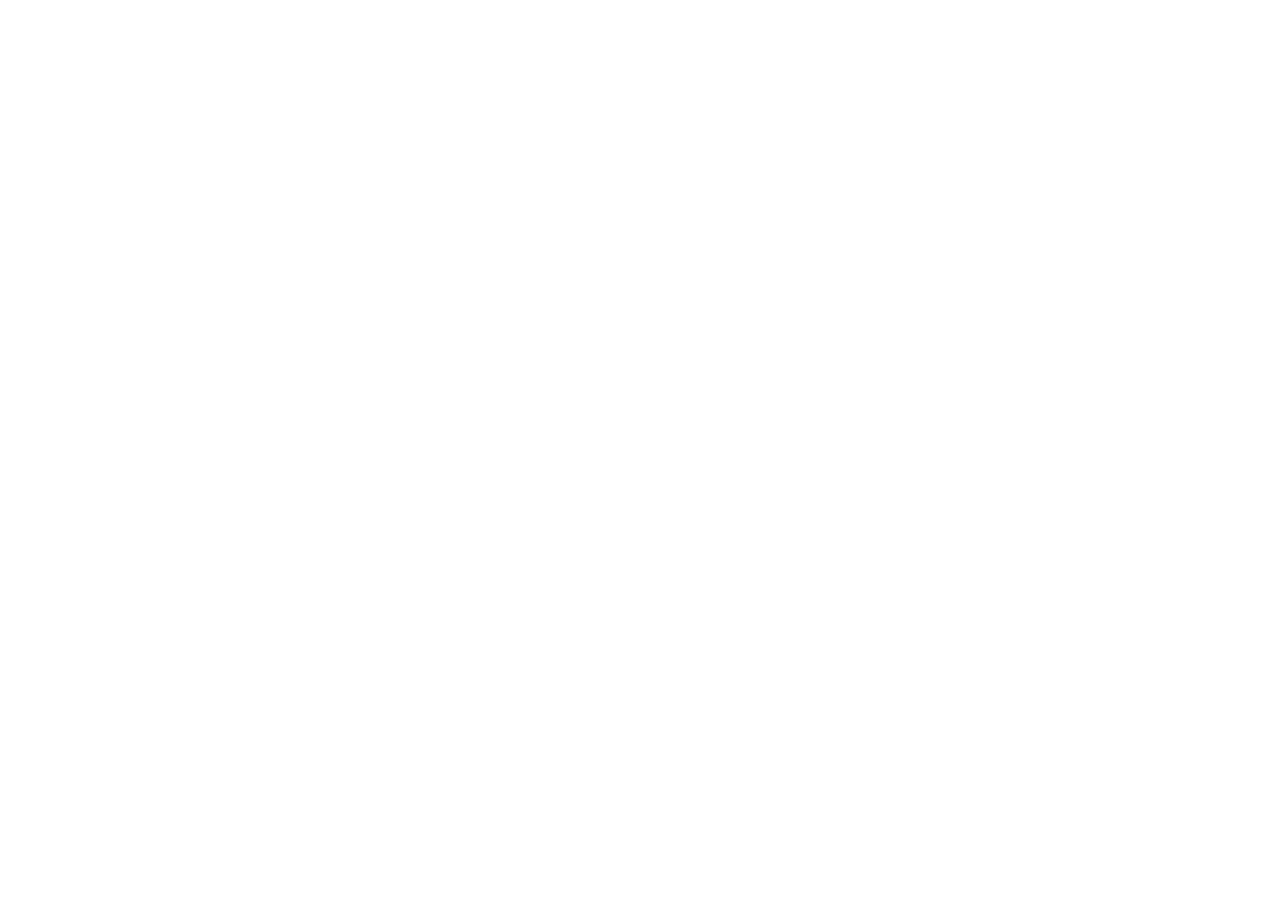
==== index.html @ c325ced4 "Start" ====
<!DOCTYPE html>
<html lang="en">

<head>
    <meta charset="UTF-8">
    <meta http-equiv="X-UA-Compatible" content="IE=edge">
    <meta name="viewport" content="width=device-width, initial-scale=1.0">
    <title>Document</title>
    <link rel="stylesheet" href="./dethi.css">
    <script defer src="./js/all.min.js"></script>
    <link href="https://organicfood.vn/image/catalog/organicfood.com_shortcut.gif" rel="icon" />
</head>

<body>
    <div class="container">

    </div>
</body>

</html>
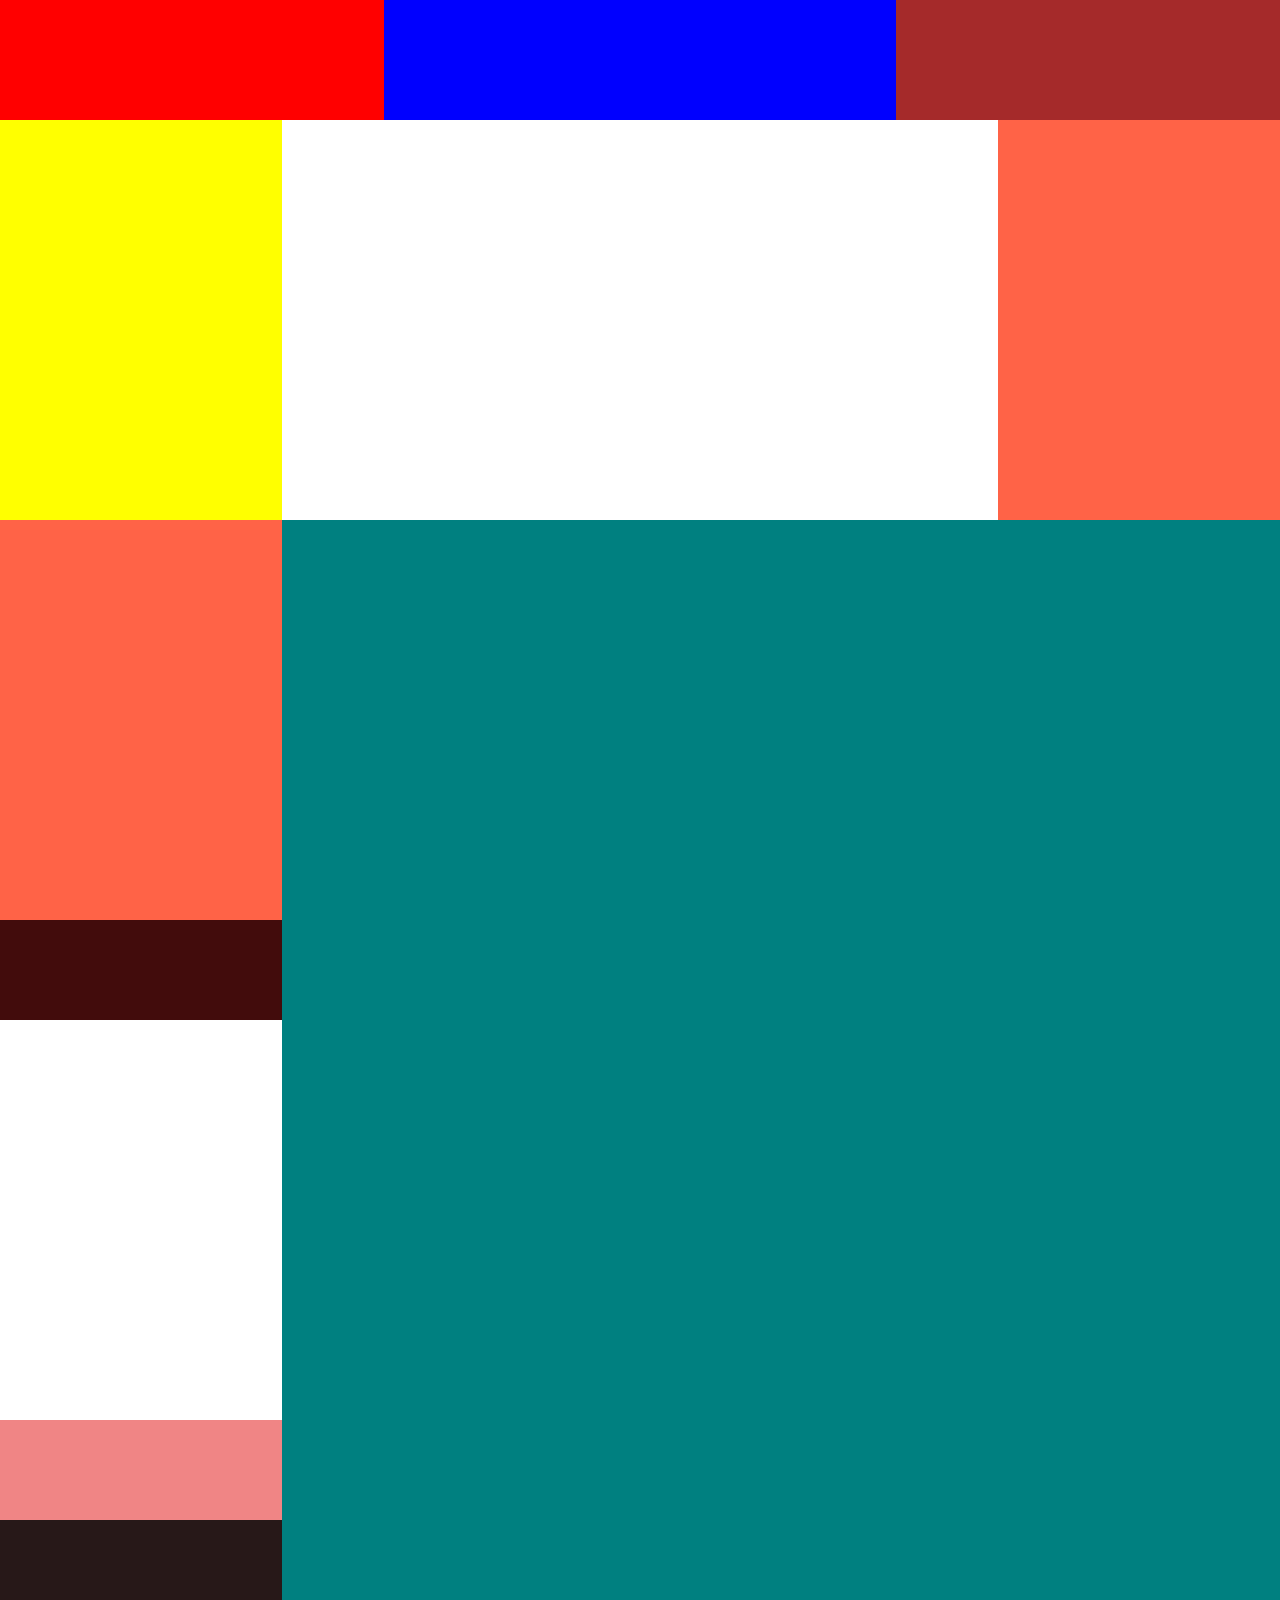
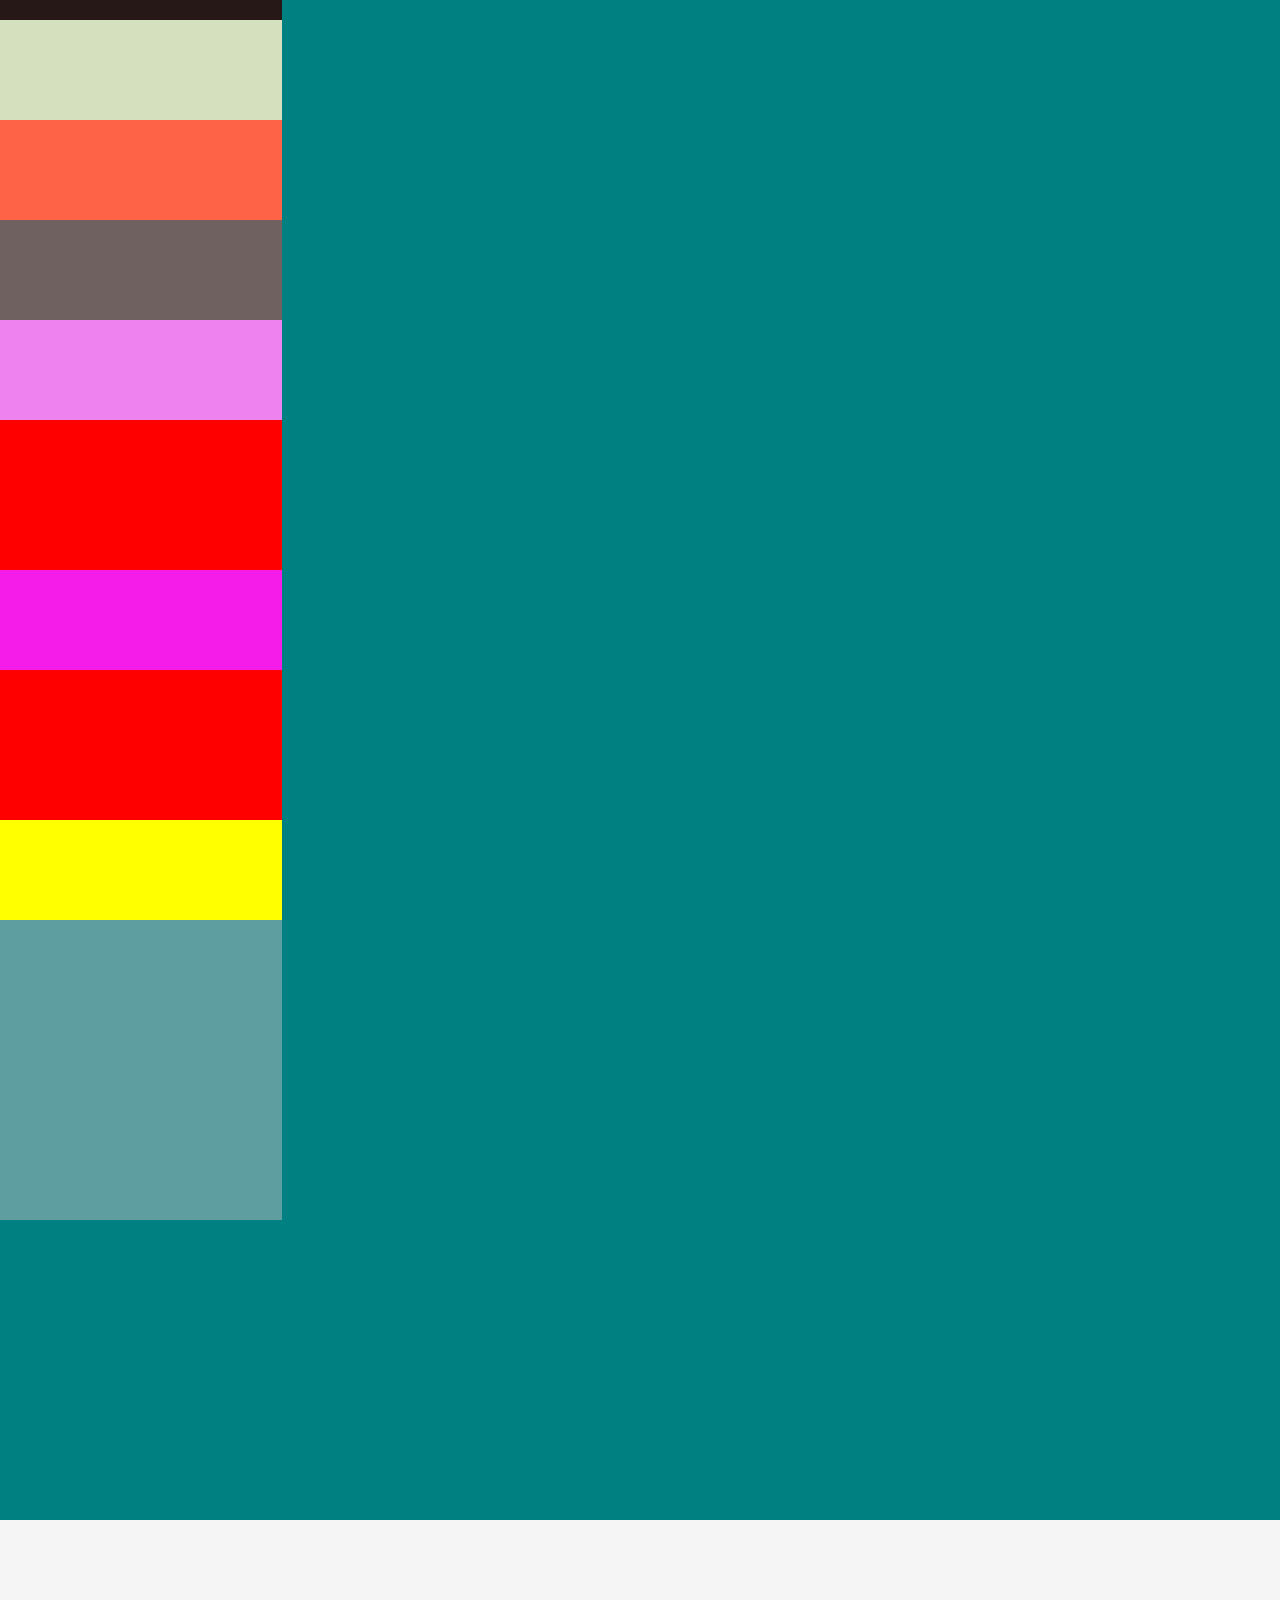
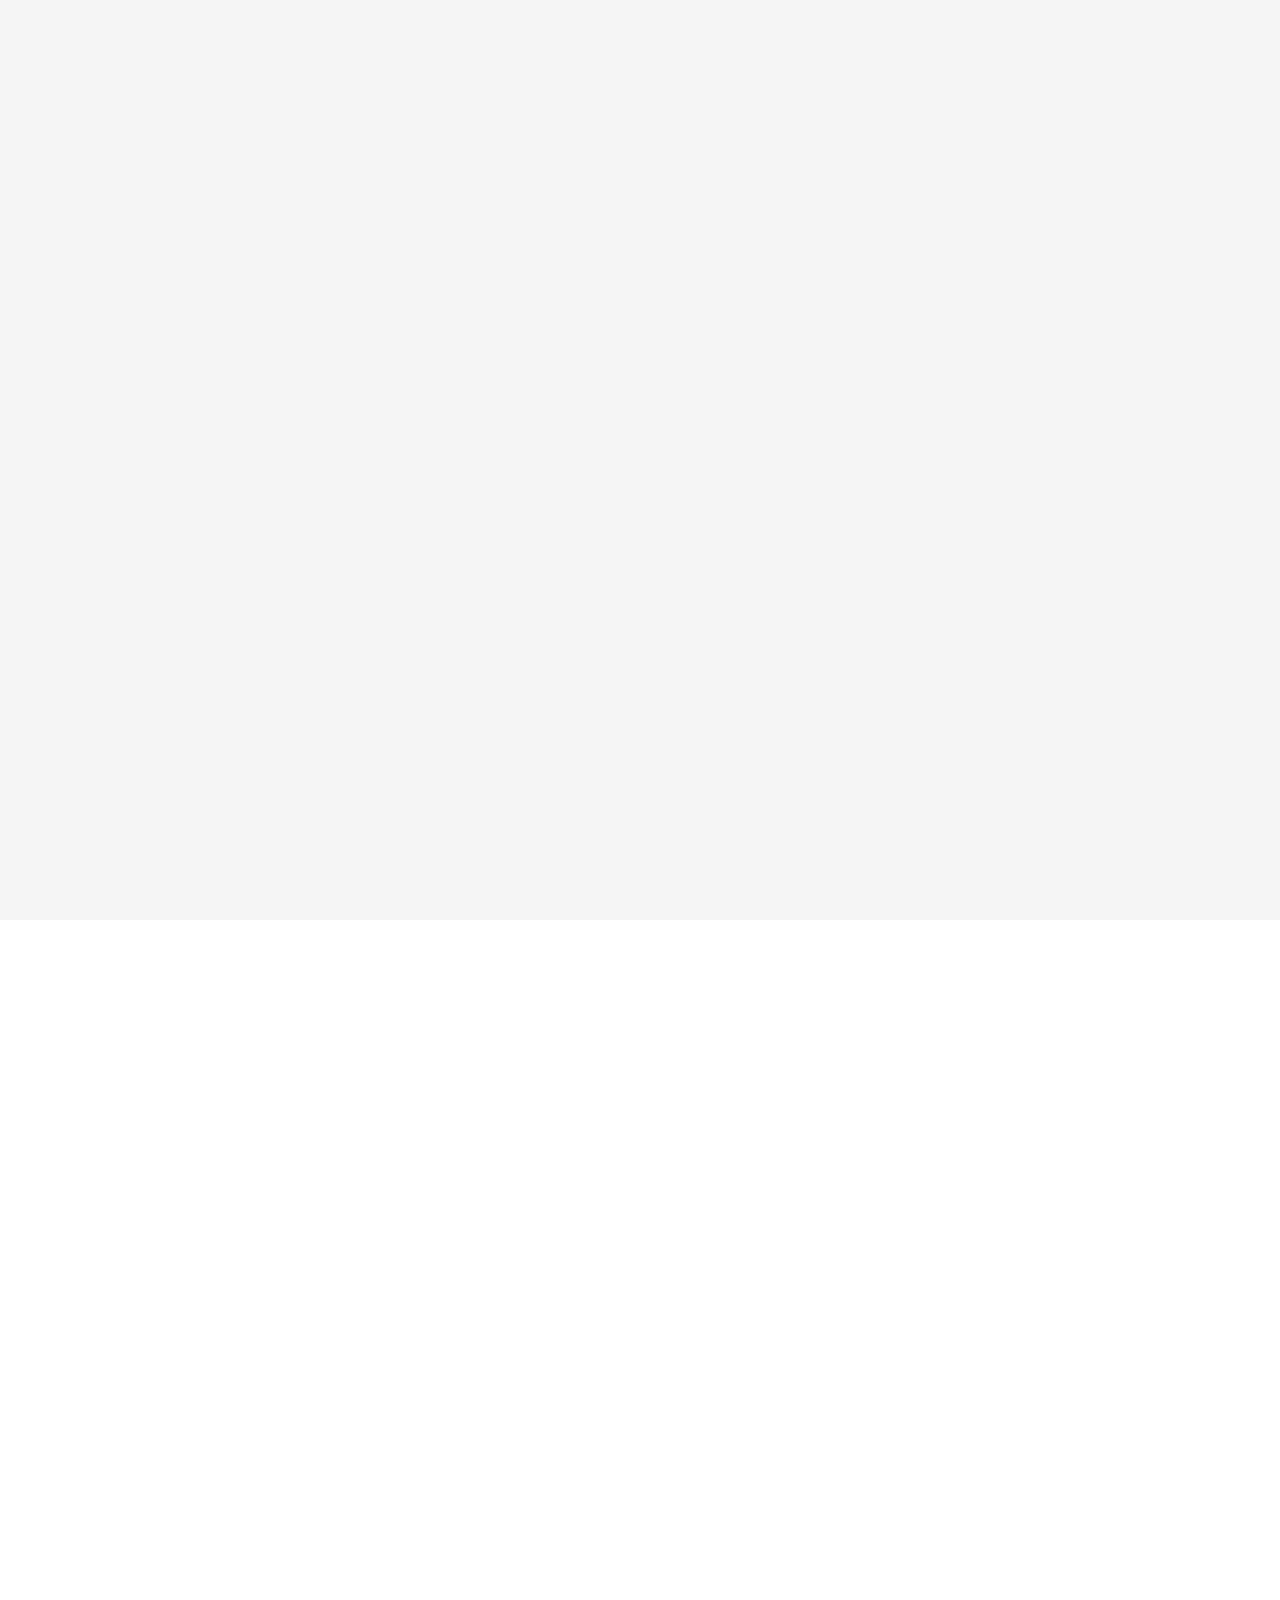
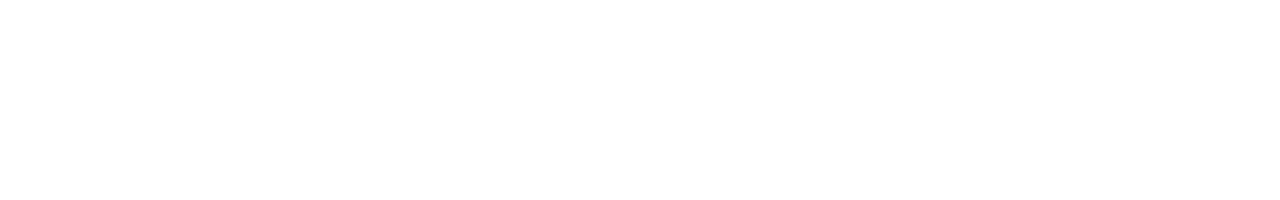
==== commit affd0164: "giai đoạn 1 end" ====
--- a/index.html
+++ b/index.html
@@ -5,15 +5,116 @@
     <meta charset="UTF-8">
     <meta http-equiv="X-UA-Compatible" content="IE=edge">
     <meta name="viewport" content="width=device-width, initial-scale=1.0">
-    <title>Document</title>
-    <link rel="stylesheet" href="./dethi.css">
+    <title>Organicfood.vn</title>
+    <link rel="stylesheet" href="./index.css">
     <script defer src="./js/all.min.js"></script>
     <link href="https://organicfood.vn/image/catalog/organicfood.com_shortcut.gif" rel="icon" />
 </head>
 
 <body>
     <div class="container">
+        <!-- Start header -->
 
+        <div class="header">
+            <div class="header-logo">
+                <div class="logo">
+
+                </div>
+                <div class="shipping">
+
+                </div>
+            </div>
+            <div class="search">
+
+            </div>
+            <div class="content">
+
+            </div>
+        </div>
+
+        <!-- End header -->
+
+        <!-- Start main -->
+        <div class="body-common">
+            <div class="category">
+                <div class="categories">
+
+                </div>
+                <div class="img-banner">
+
+                </div>
+                <div class="fast-items">
+
+                </div>
+            </div>
+            <div class="food">
+                <div class="recipe">
+                    <div class="recipe-img">
+
+                    </div>
+                    <div class="hot-product">
+                        <div class="title-hot">
+
+                        </div>
+                        <div class="hot-img">
+
+                        </div>
+                        <div class="hot-img">
+                            
+                        </div>
+                        <div class="hot-img">
+                            
+                        </div>
+                        <div class="hot-img">
+                            
+                        </div>
+                    </div>
+                    <div class="hotline-security">
+                        <div class="phone-hotline">
+
+                        </div>
+                        <div class="shipping-map">
+
+                        </div>
+                        <div class="info-security">
+
+                        </div>
+                        <div class="vip-member">
+
+                        </div>
+                        <div class="change-return">
+
+                        </div>
+                    </div>
+                    <div class="new-posts">
+                        <div class="title-news">
+
+                        </div>
+                        <div class="img-post">
+                            
+                        </div>
+                        <div class="feeling">
+
+                        </div>
+                        <div class="img-post-1">
+
+                        </div>
+                        <div class="feeling-1">
+
+                        </div>
+                    </div>
+                    <div class="reviews">
+                        <div class="customer-reviews">
+
+                        </div>
+                        <div class="customer">
+                            
+                        </div>
+                    </div>
+                </div>
+            </div>
+        </div>
+        <!-- End main -->
     </div>
 </body>
 
--- a/index.css
+++ b/index.css
@@ -0,0 +1,183 @@
+* {
+    box-sizing: border-box;
+}
+  
+body, p, h1, h2, h3 ,h4, h5, h6 {
+    margin: 0;
+    padding: 0;
+}
+
+.container {
+    width: 100%;
+    height: 5000px;
+}
+
+.header {
+    width: 100%;
+    height: 120px;
+    background: green;
+    display: flex;
+}
+
+.header-logo {
+    width: 30%;
+    height: 120px;
+    background: red;
+    display: flex;
+}
+
+.search {
+    width: 40%;
+    height: 120px;
+    background: blue;
+}   
+
+.content {
+    width: 30%;
+    height: 120px;
+    background: brown;
+}
+
+.body-common {
+    width: 100%;
+    height: 4000px;
+    background: whitesmoke;
+}
+
+.category {
+    width: 100%;
+    height: 400px;
+    background: wheat;
+    display: flex;
+}
+
+.categories {
+    width: 22%;
+    height: 400px;
+    background: yellow;
+}
+
+.img-banner {
+    width: 56%;
+    height: 400px;
+    background: white;
+}
+
+.fast-items {
+    width: 22%;
+    height: 400px;
+    background: tomato;
+}
+
+.food {
+    width: 100%;
+    height: 2600px;
+    background: teal;
+}
+
+.recipe {
+    width: 22%;
+    height: 2000px;
+    background: violet;
+}
+
+.recipe-img {
+    width: 100%;
+    height: 400px;
+    background: tomato;
+}
+
+.hot-product {
+    width: 100%;
+    height: 500px;
+    background: yellowgreen;
+}
+
+.title-hot {
+    width: 100%;
+    height: 100px;
+    background: rgb(66, 12, 12);
+}
+
+.hot-img {
+    width: 100%;
+    height: 100px;
+    background: white;
+}
+
+.hotline-security {
+    width: 100%;
+    height: 500px;
+    background: rgb(213, 224, 190);
+}
+
+.phone-hotline {
+    width: 100%;
+    height: 100px;
+    background: rgb(240, 133, 133);
+}
+
+.shipping-map {
+    width: 100%;
+    height: 100px;
+    background: rgb(39, 24, 24);
+}
+
+.info-security {
+    width: 100%;
+    height: 100px;
+    background: rgba(170, 147, 147, 0);
+}
+
+.vip-member {
+    width: 100%;
+    height: 100px;
+    background: tomato;
+}
+
+.change-return {
+    width: 100%;
+    height: 100px;
+    background: rgb(110, 97, 95)
+}
+
+.new-posts {
+    width: 100%;
+    height: 600px;
+    background: yellow
+}
+
+.title-news {
+    width: 100%;
+    height: 100px;
+    background: violet;
+}
+
+.img-post {
+    width: 100%;
+    height: 150px;
+    background: red;
+} 
+
+.feeling {
+    width: 100%;
+    height: 100px;
+    background: rgba(245, 16, 245, 0.952);
+} 
+
+.img-post-1 {
+    width: 100%;
+    height: 150px;
+    background: red;
+} 
+
+.feeling-1 {
+    width: 100%;
+    height: 100px;
+} 
+
+.reviews {
+    width: 100%;
+    height: 300px;
+    background: cadetblue;
+}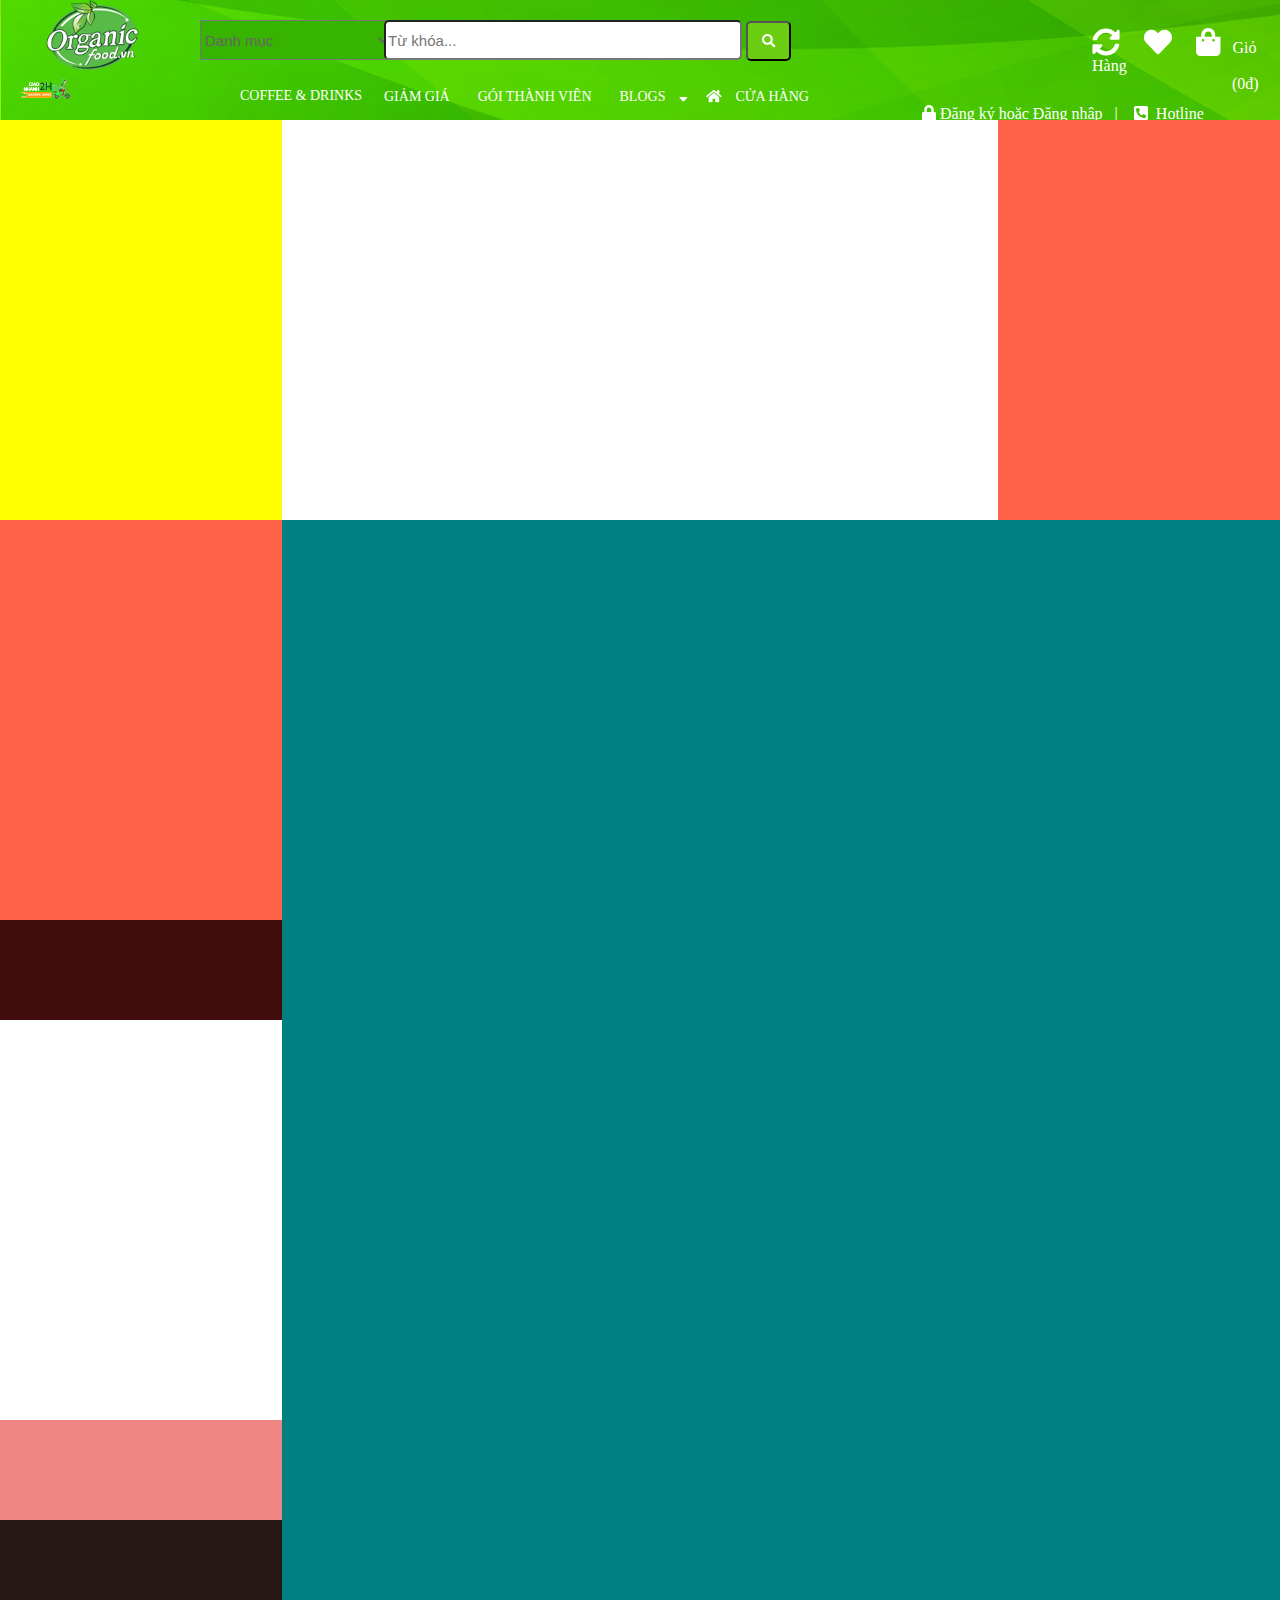
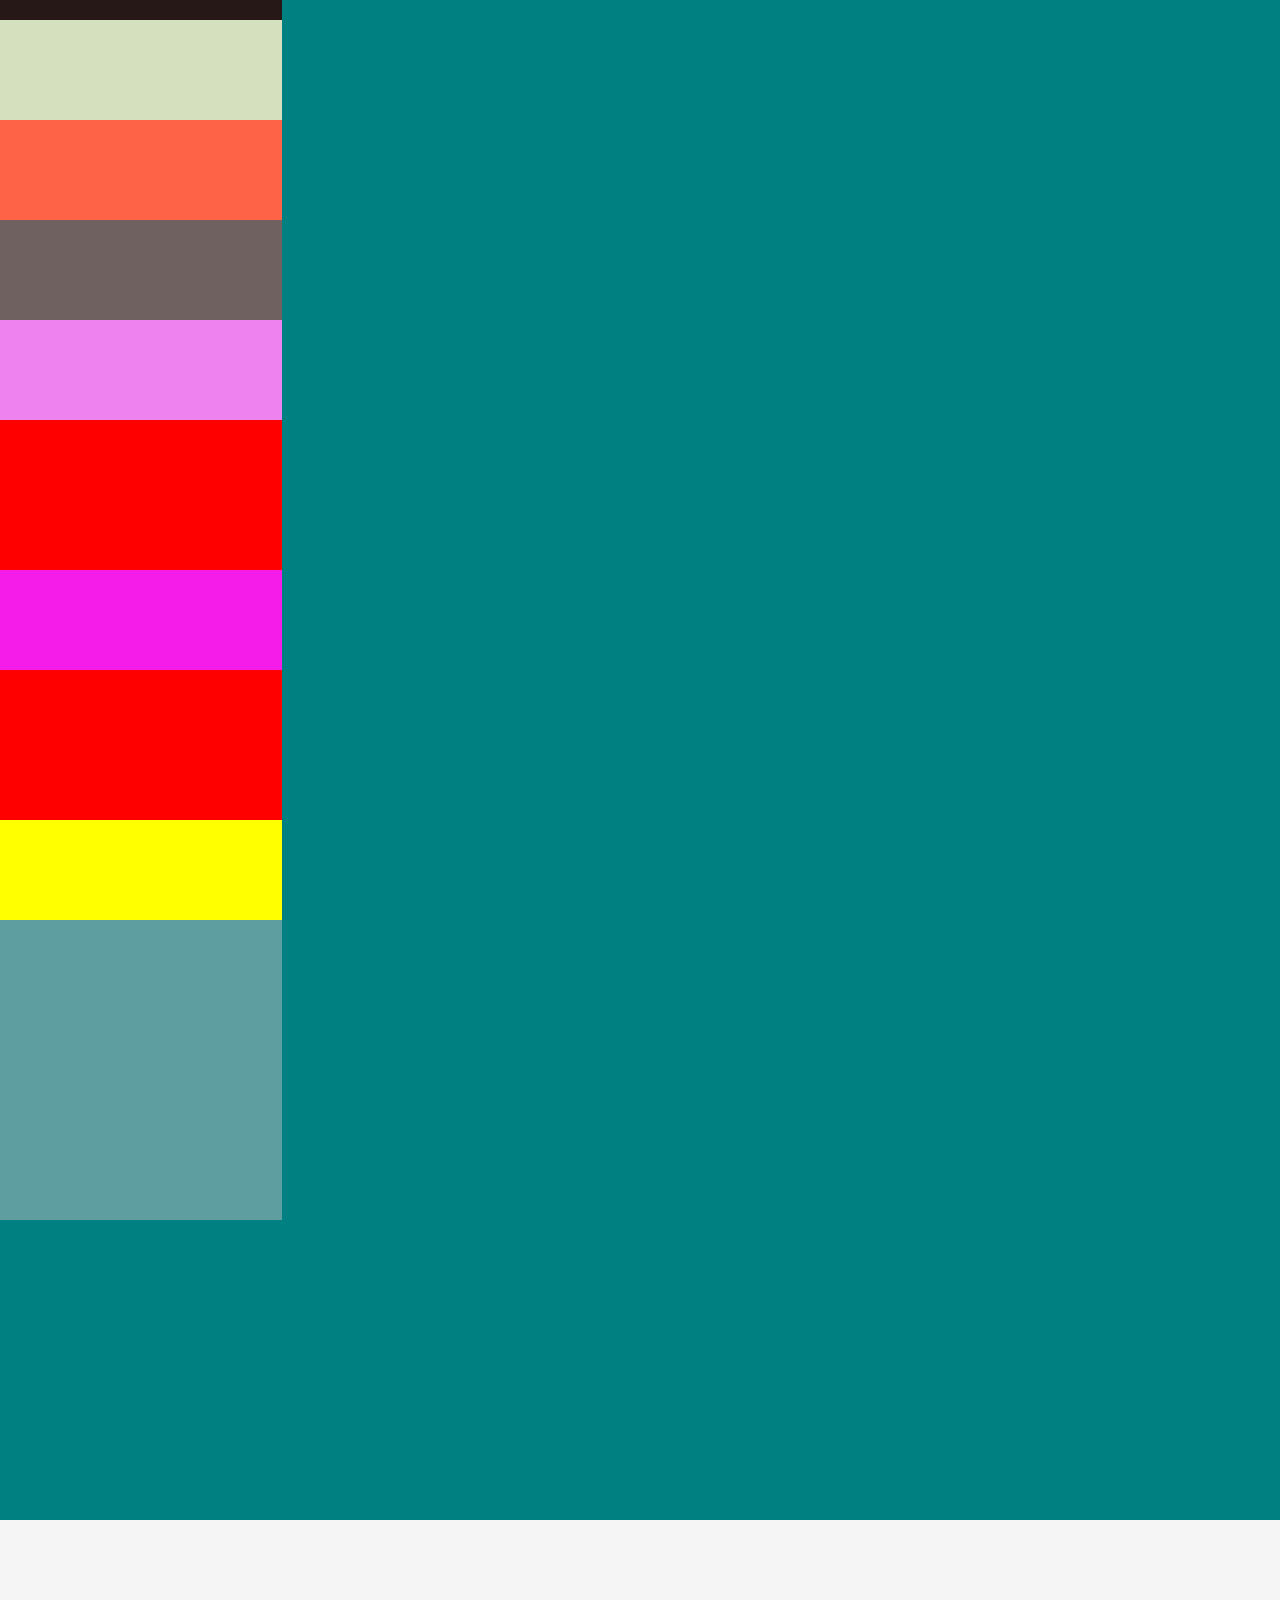
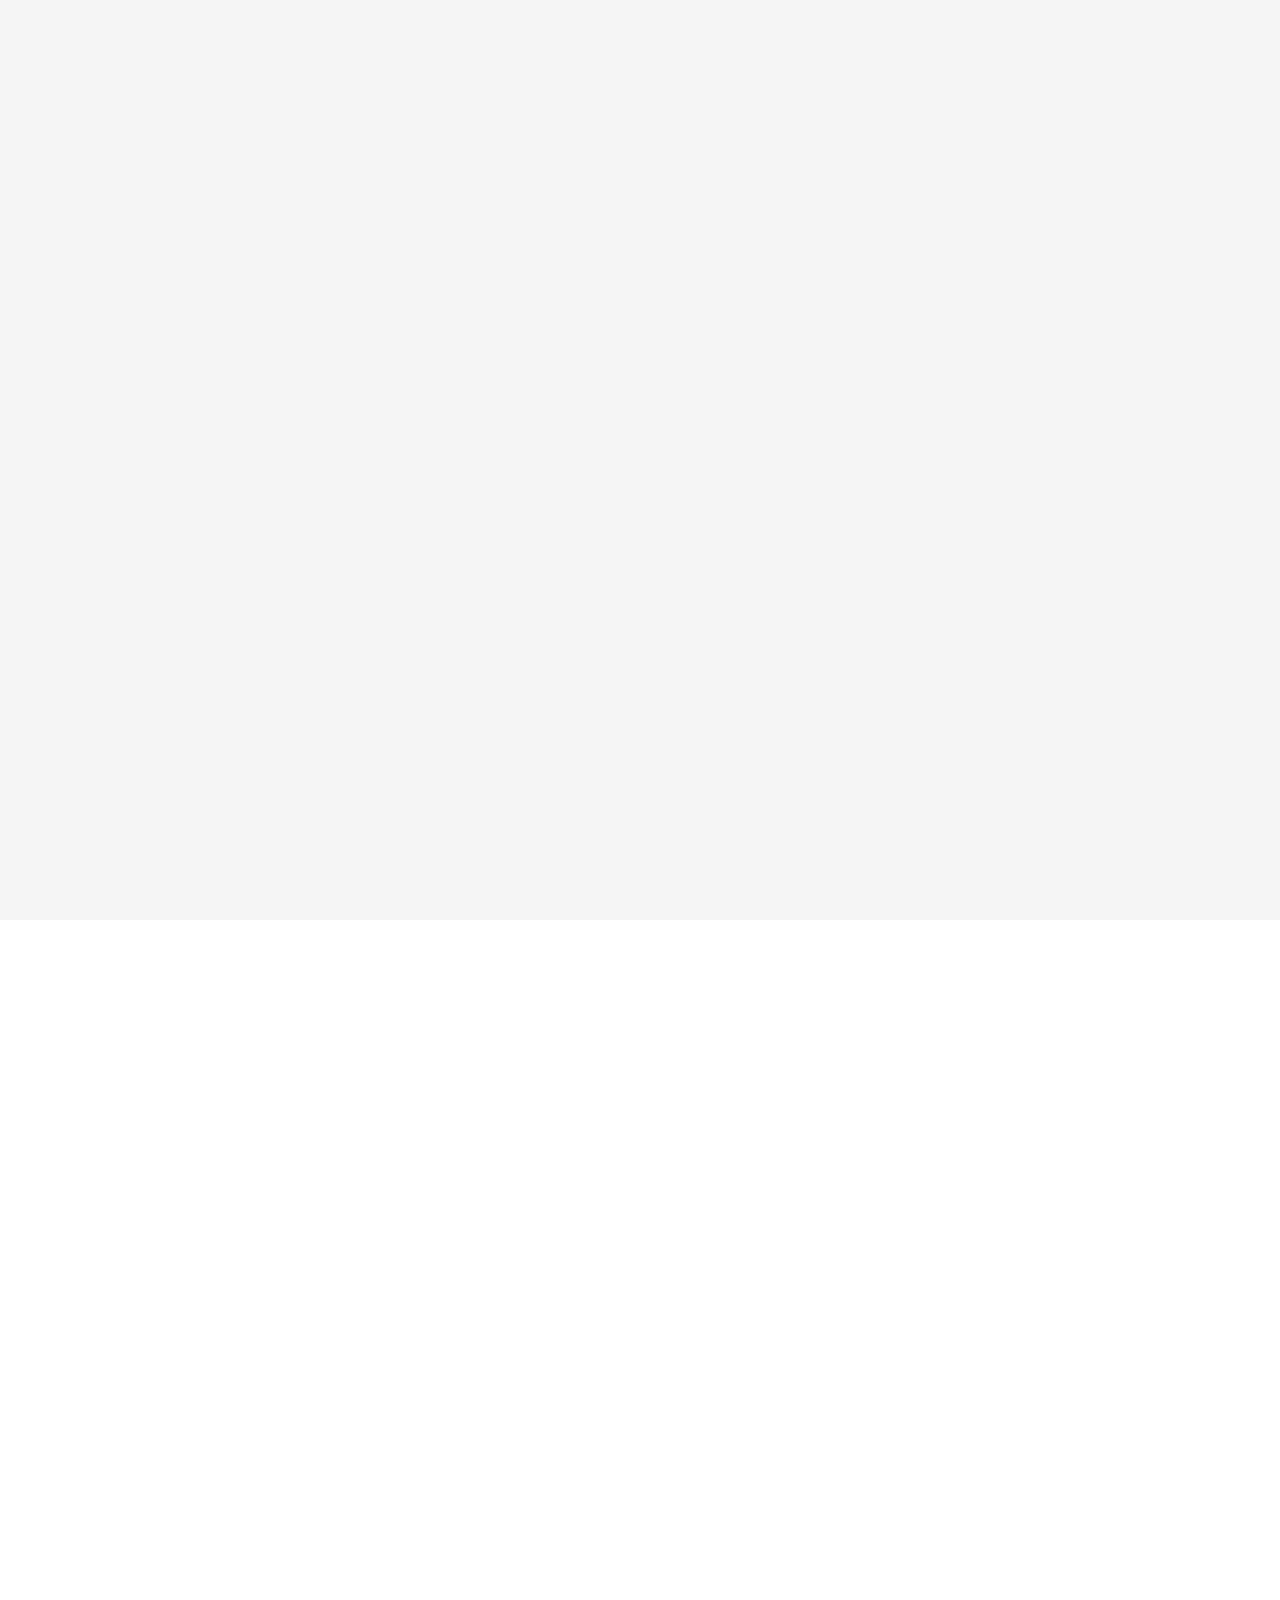
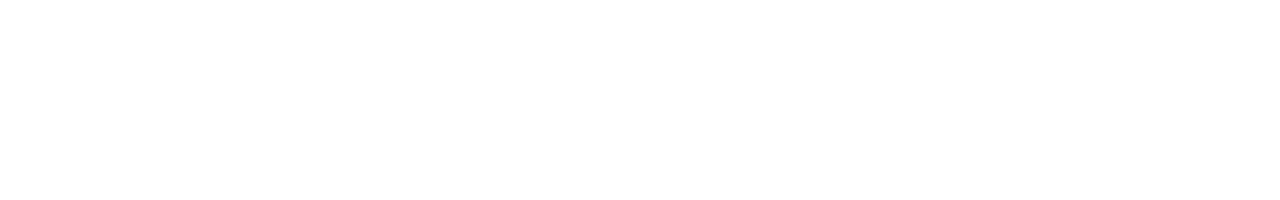
==== commit b00d0334: "giai doan 1" ====
--- a/index.html
+++ b/index.html
@@ -17,18 +17,73 @@
 
         <div class="header">
             <div class="header-logo">
-                <div class="logo">
+                <div class="header-1">
+                    <div class="logo">
+                        <img src="./img/logo-organic-food-vn.png" alt="photo" height="70px">
+                        <img class="shipping-1" src="./img/ship-website.png" alt="photo" height="50px" width="50px">
+                    </div>
+                    <div class="select-op">
+                        <i class="fas fa-bars burger"></i>
 
+                        Danh mục
+
+
+                        <i class="fas fa-sort-down down"></i>
+
+                    </div>
                 </div>
-                <div class="shipping">
-
+                <div class="category-second">
+                    <select>
+                        <option>Danh mục</option>
+                        <option>BBQ</option>
+                        <option>Cây cảnh</option>
+                        <option>Chăm sóc cơ thể</option>
+                        <option>&nbsp;&nbsp;&nbsp;&nbsp;Chăm sóc răng miệng</option>
+                        <option>&nbsp;&nbsp;&nbsp;&nbsp;Dầu gội, xả, dưỡng tóc</option>
+                        <option>&nbsp;&nbsp;&nbsp;&nbsp;Khử mùi cơ thể</option>
+                        <option>&nbsp;&nbsp;&nbsp;&nbsp;Ngăn ngừa côn trùng</option>
+                        <option>&nbsp;&nbsp;&nbsp;&nbsp;Sửa tắm, xà phòng</option>
+                        <option>Coffe & Drink</option>
+                        <option>Eco-living </option>
+                        <option>Farm Box </option>
+                        <option>Gói Thành Viên </option>
+                        <option>Khuyến Mãi </option>
+                        <option>Kids-box </option>
+                        <option>Phòng Tránh Covid-19 </option>
+                        <option>Quà Tết </option>
+                        <option>Sách về sức khoẻ </option>
+                    </select>
+                    <div class="drink">
+                        COFFEE & DRINKS
+                    </div>
                 </div>
             </div>
             <div class="search">
-
+                <input type="text" placeholder="Từ khóa..." class="search-key" />
+                <button><i class="fas fa-search"></i></button>
+                <div class="contact-me">
+                    <div class="sales-off">
+                        GIẢM GIÁ &nbsp;&nbsp;&nbsp;&nbsp;&nbsp;&nbsp;
+                        GÓI THÀNH VIÊN&nbsp;&nbsp;&nbsp;&nbsp;&nbsp;&nbsp;&nbsp;
+                        BLOGS&nbsp;&nbsp;&nbsp;
+                        <i class="fas fa-sort-down"></i>&nbsp;&nbsp;&nbsp;&nbsp;
+                        <i class="fas fa-home"></i>&nbsp;&nbsp;&nbsp;
+                        CỬA HÀNG
+                    </div>
+                </div>
             </div>
             <div class="content">
-
+                <div class="content-icon">
+                    <i class="fas fa-sync-alt icon-1"></i> &nbsp;&nbsp;&nbsp;&nbsp;
+                    <i class="fas fa-heart icon-1"></i>&nbsp;&nbsp;&nbsp;&nbsp;&nbsp;
+                    <i class="fas fa-shopping-bag icon-1"></i>&nbsp;&nbsp;
+                    Giỏ Hàng
+                </div>
+                <div class="price">(0đ)</div>
+                <div class="reg-log">
+                    <i class="fas fa-lock"></i>&nbsp;Đăng ký hoặc Đăng nhập&nbsp;&nbsp; | &nbsp;&nbsp;
+                    <i class="fas fa-phone-square-alt"></i>&nbsp;&nbsp;Hotline <b>(+84)02873071088</b>
+                </div>
             </div>
         </div>
 
@@ -60,13 +115,13 @@
 
                         </div>
                         <div class="hot-img">
-                            
+
                         </div>
                         <div class="hot-img">
-                            
+
                         </div>
                         <div class="hot-img">
-                            
+
                         </div>
                     </div>
                     <div class="hotline-security">
@@ -91,7 +146,7 @@
 
                         </div>
                         <div class="img-post">
-                            
+
                         </div>
                         <div class="feeling">
 
@@ -108,7 +163,7 @@
 
                         </div>
                         <div class="customer">
-                            
+
                         </div>
                     </div>
                 </div>
--- a/index.css
+++ b/index.css
@@ -15,27 +15,113 @@
 .header {
     width: 100%;
     height: 120px;
-    background: green;
+    background: url('./img/bg-header1.jpg');
     display: flex;
 }
 
 .header-logo {
     width: 30%;
     height: 120px;
-    background: red;
     display: flex;
 }
 
+.header-1 {
+    width: 50%;
+}
+
+.header-logo .logo {
+    padding-left: 20px;
+}
+
+.category-second {
+    padding-top: 20px;
+    padding-left: 40px;
+}
+
+.category-second select {
+    height: 40px;
+    line-height: 40px;
+    color: #666;
+    font-size: 15px;
+    background-color: #37b400;
+}
+
+.header-1 .logo .shipping-1 {
+    padding-bottom: 20px;
+} 
+
+.down {
+    margin-left: 73px;
+}
+
+.select-op {
+    padding-top: 15px;
+    padding-left: 50px;
+    color: white;
+}
+
+.drink {
+    padding-top: 28px;
+    padding-left: 40px;
+    color: white;
+    font-size: 14px;
+}
+
 .search {
-    width: 40%;
-    height: 120px;
-    background: blue;
+    width: 35%;
+    height: 120px;
+    padding-top: 20px;
 }   
 
+.search-key {
+    font-size: 15px;
+    width: 80%;
+    height: 40px;
+    border-radius: 5px;
+}
+
+.search button {
+    height: 40px;
+    width: 10%;
+    border-radius: 5px;
+    color: white;
+    background-color: #6bce12;
+}
+
+.contact-me {
+    color: white;
+    padding-top: 28px;
+    font-size: 14px;
+}
+
 .content {
-    width: 30%;
-    height: 120px;
-    background: brown;
+    width: 35%;
+    height: 120px;
+}
+
+.content-icon {
+    color: white;
+    padding-left: 260px;
+    padding-top: 28px;
+}
+
+.content-icon .icon-1 {
+    font-size: 28px;
+}
+
+.price {
+    padding-left: 400px;
+    color: white;
+}
+
+.reg-log {
+    color: #fff;
+    padding-top: 12px;
+    padding-left: 90px;
+}
+
+.reg-log b {
+    font-size: 18px;
 }
 
 .body-common {
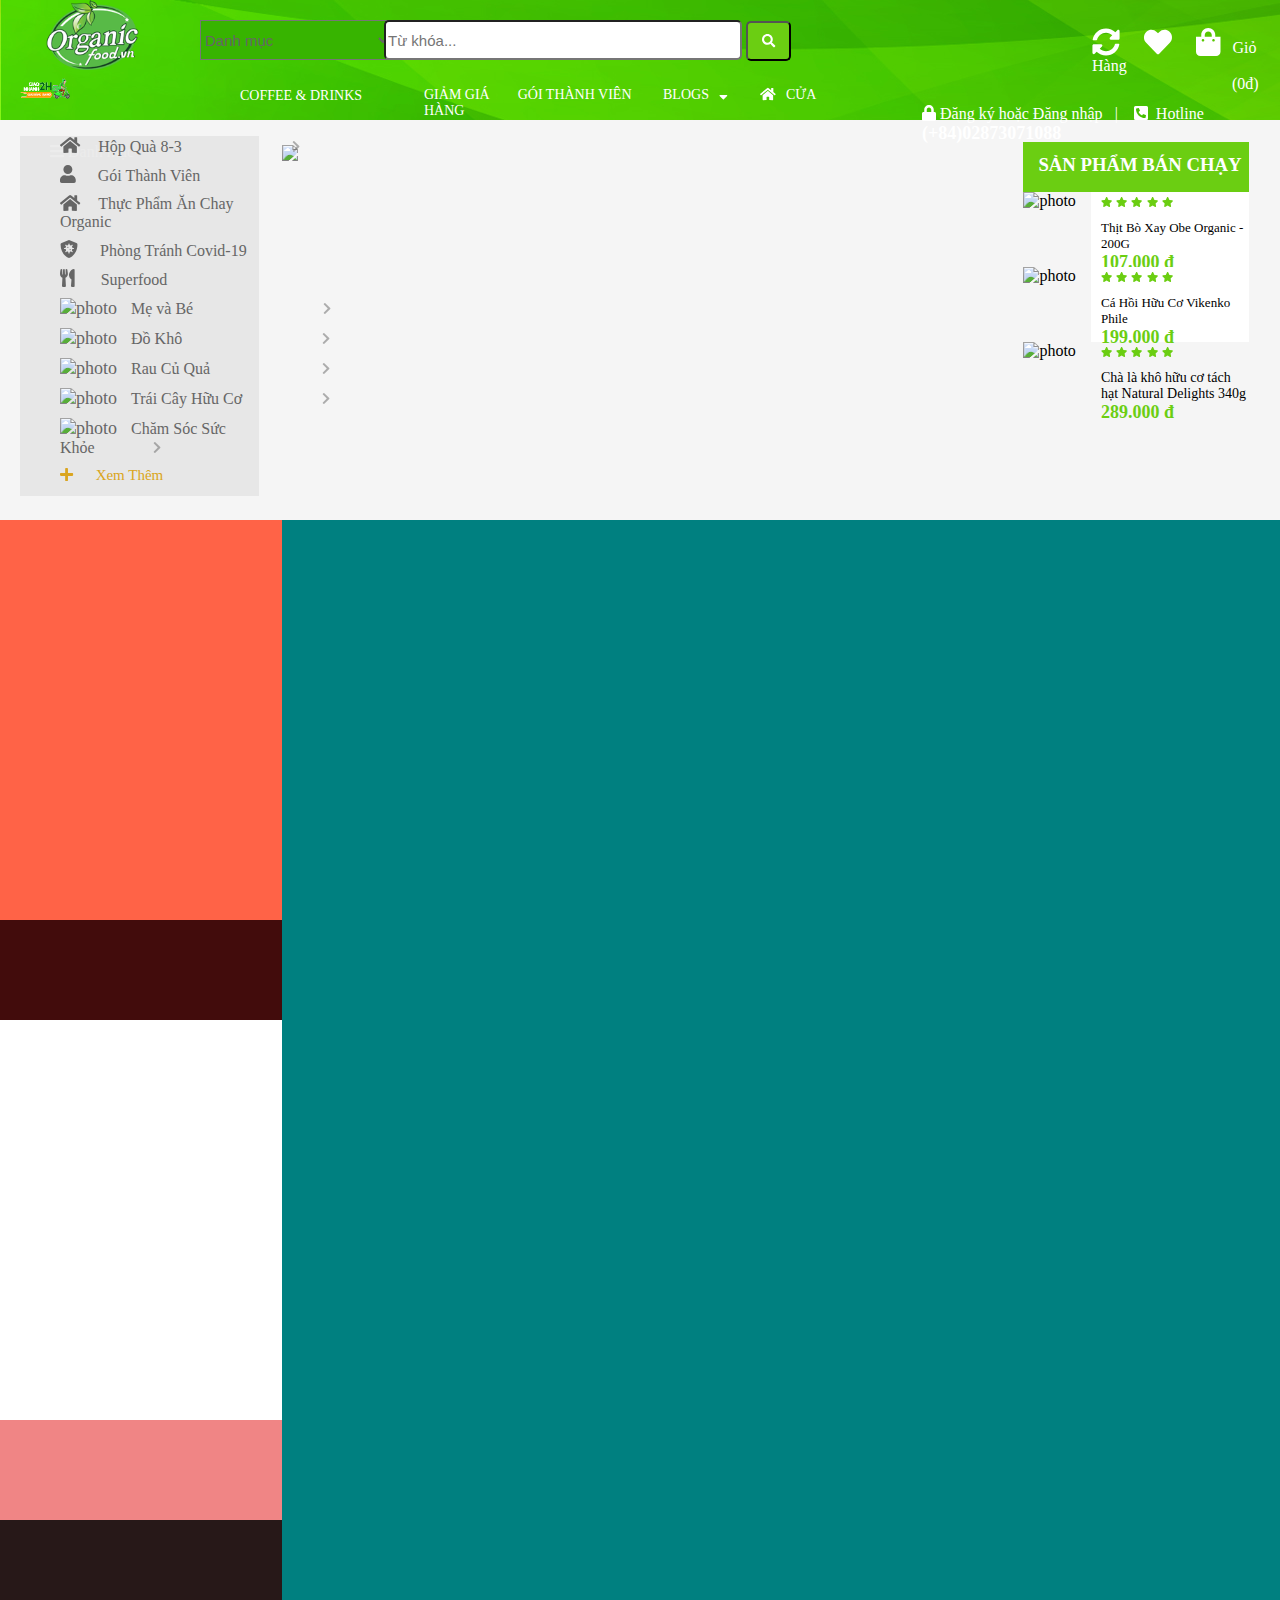
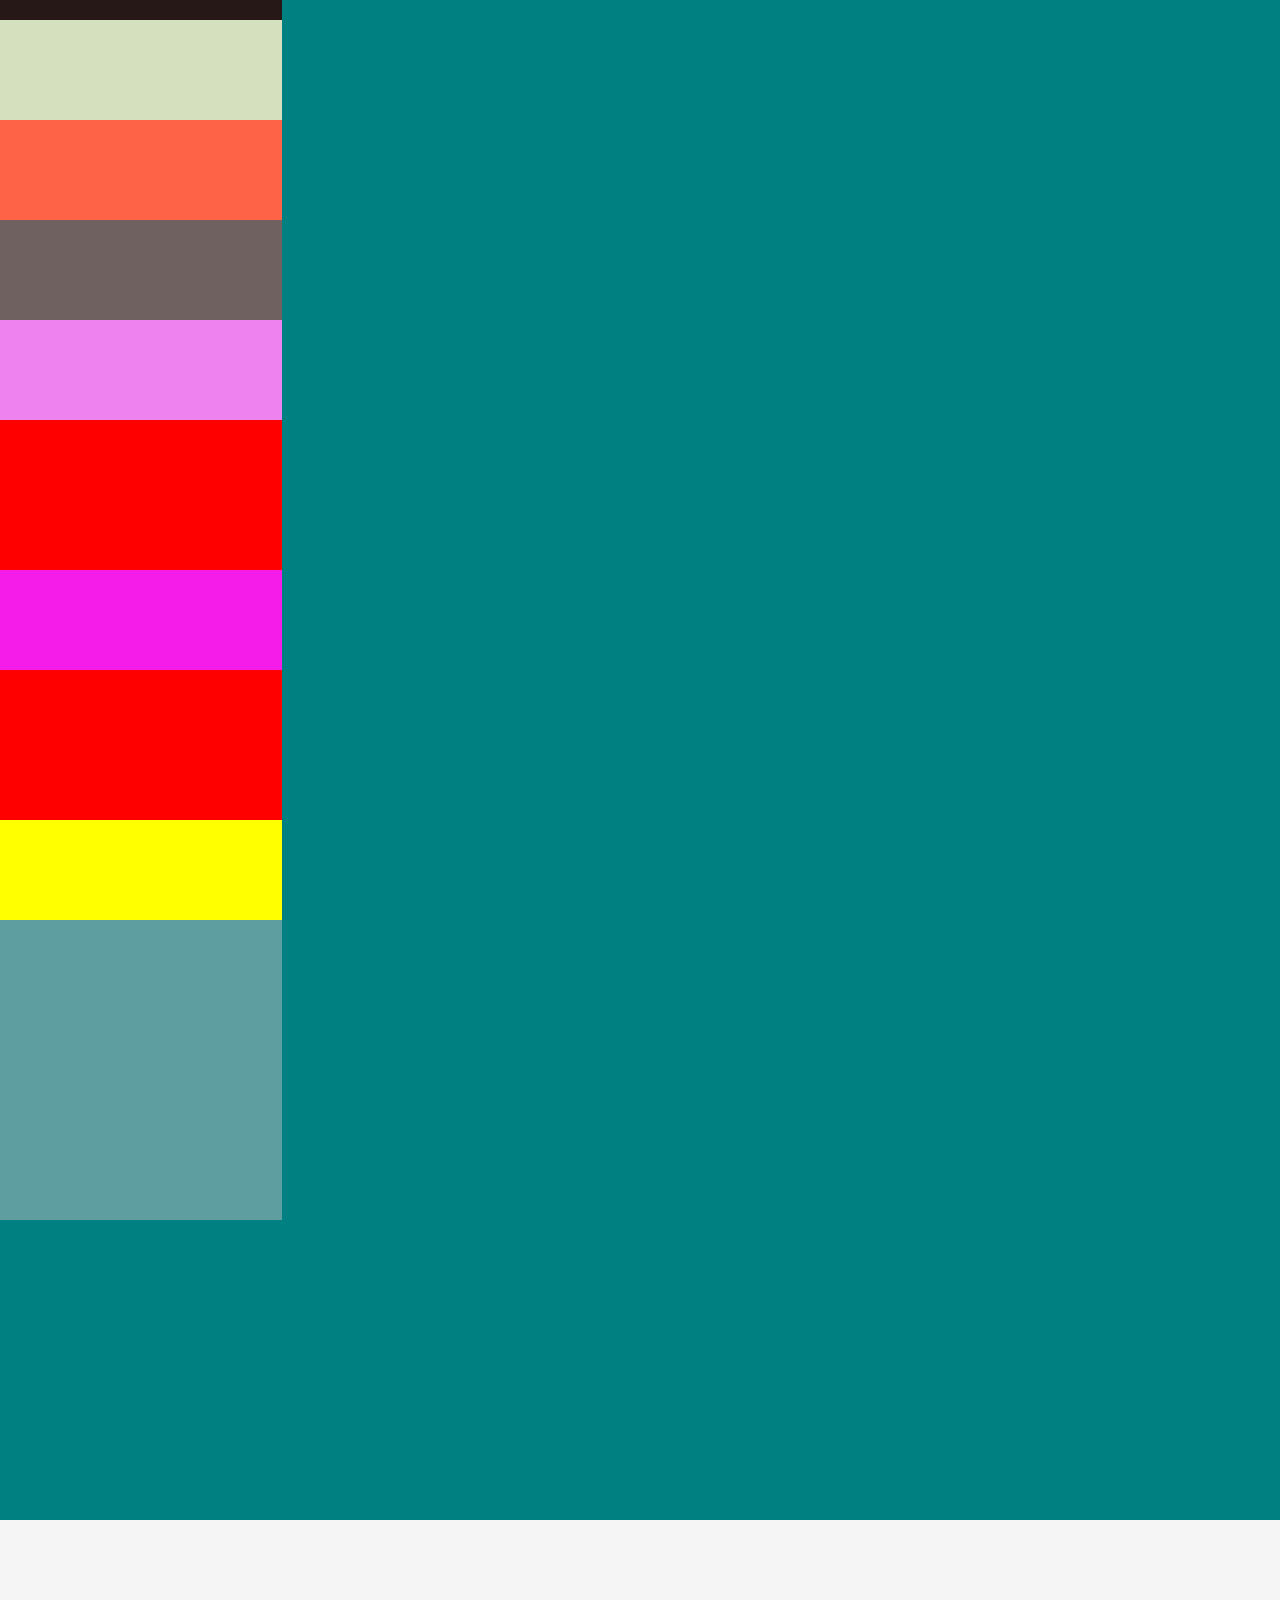
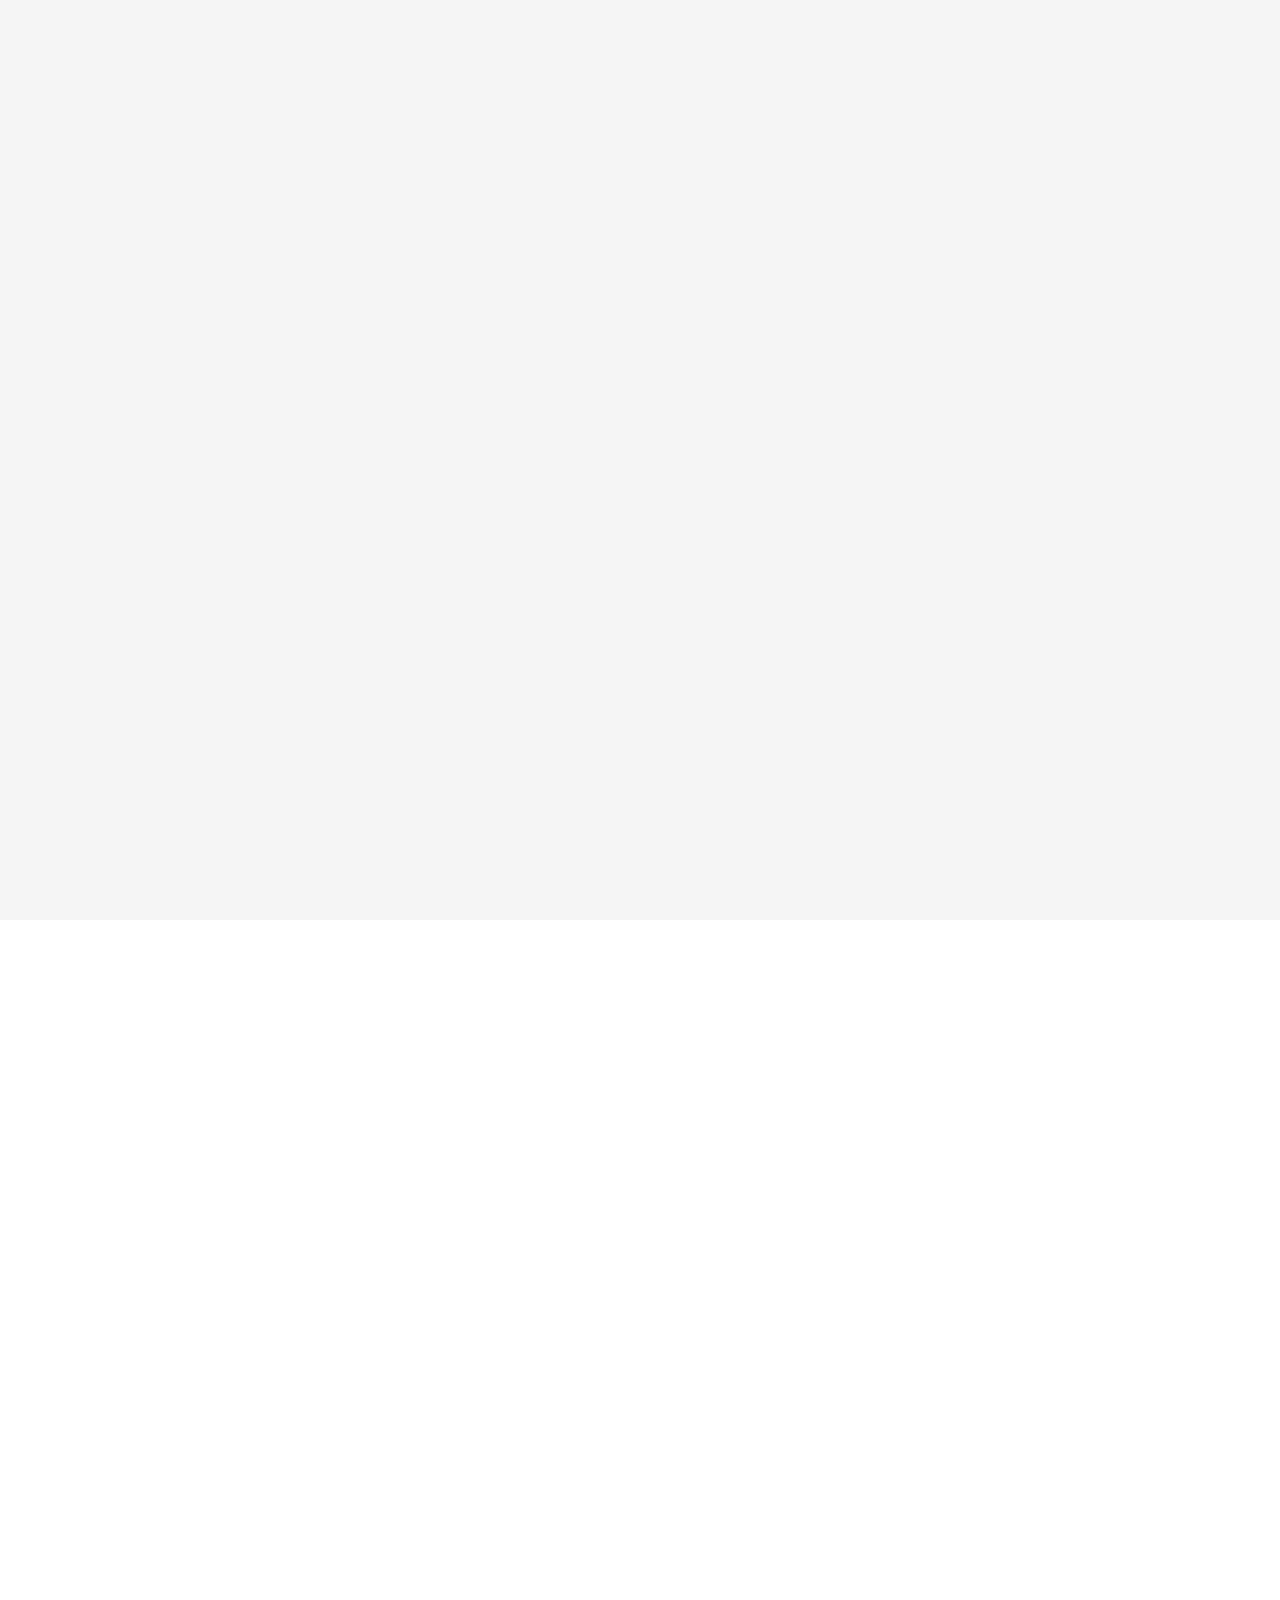
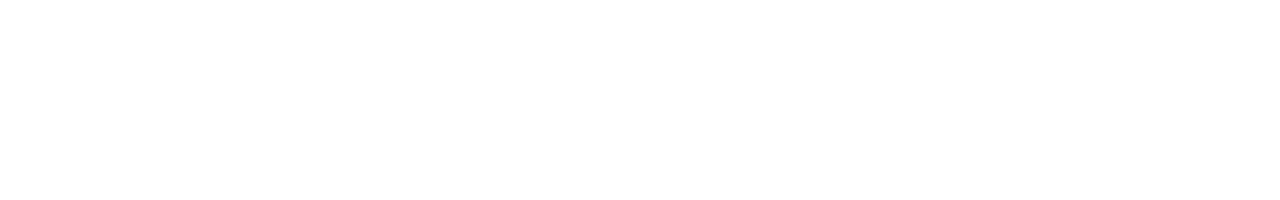
==== commit a4756237: "giai đoạn 2 complete" ====
--- a/index.html
+++ b/index.html
@@ -63,12 +63,14 @@
                 <button><i class="fas fa-search"></i></button>
                 <div class="contact-me">
                     <div class="sales-off">
-                        GIẢM GIÁ &nbsp;&nbsp;&nbsp;&nbsp;&nbsp;&nbsp;
-                        GÓI THÀNH VIÊN&nbsp;&nbsp;&nbsp;&nbsp;&nbsp;&nbsp;&nbsp;
-                        BLOGS&nbsp;&nbsp;&nbsp;
-                        <i class="fas fa-sort-down"></i>&nbsp;&nbsp;&nbsp;&nbsp;
-                        <i class="fas fa-home"></i>&nbsp;&nbsp;&nbsp;
-                        CỬA HÀNG
+                        <ul>
+                            <a href="#">GIẢM GIÁ</a> &nbsp;&nbsp;&nbsp;&nbsp;&nbsp;&nbsp;
+                            <a href="#">GÓI THÀNH VIÊN</a> &nbsp;&nbsp;&nbsp;&nbsp;&nbsp;&nbsp;&nbsp;
+                            <a href="#">BLOGS &nbsp;
+                                <i class="fas fa-sort-down"></i>&nbsp;&nbsp;&nbsp;&nbsp;&nbsp;&nbsp;&nbsp;&nbsp;</a>
+                            <a href="#"> <i class="fas fa-home"></i>&nbsp;&nbsp;
+                                CỬA HÀNG</a>
+                        </ul>
                     </div>
                 </div>
             </div>
@@ -81,7 +83,8 @@
                 </div>
                 <div class="price">(0đ)</div>
                 <div class="reg-log">
-                    <i class="fas fa-lock"></i>&nbsp;Đăng ký hoặc Đăng nhập&nbsp;&nbsp; | &nbsp;&nbsp;
+                    <i class="fas fa-lock"></i>&nbsp;<a href="#">Đăng ký</a> hoặc <a href="#"> Đăng nhập&nbsp;&nbsp;</a>
+                    | &nbsp;&nbsp;
                     <i class="fas fa-phone-square-alt"></i>&nbsp;&nbsp;Hotline <b>(+84)02873071088</b>
                 </div>
             </div>
@@ -93,13 +96,103 @@
         <div class="body-common">
             <div class="category">
                 <div class="categories">
-
+                    <div class="categories-1">
+                        <ul>
+                            <li><a href="#"><i class="fas fa-home icon-2"></i>&nbsp;&nbsp;Hộp Quà 8-3<i
+                                        class="fas fa-chevron-right right-1"></i></a></li>
+                            <li><a href="#"><i class="fas fa-user icon-2"></i>&nbsp;&nbsp;&nbsp;Gói Thành Viên</a></li>
+                            <li><a href="#"><i class="fas fa-home icon-2"></i>&nbsp;&nbsp;Thực Phẩm Ăn Chay Organic</a>
+                            </li>
+                            <li><a href="#"><i class="fas fa-shield-virus icon-2"></i>&nbsp;&nbsp;&nbsp;Phòng Tránh
+                                    Covid-19</a></li>
+                            <li><a href="#"><i class="fas fa-utensils icon-2"></i>&nbsp;&nbsp;&nbsp;&nbsp;Superfood</a>
+                            </li>
+                            <li><a href="#"><img class="icon-2"
+                                        src="https://organicfood.vn/image/catalog/menu/icons/mevabe.png"
+                                        alt="photo">&nbsp;Mẹ
+                                    và Bé<i class="fas fa-chevron-right right-2"></i></a></li>
+                            <li><a href="#"><img class="icon-2"
+                                        src="https://organicfood.vn/image/catalog/menu/icons/ngucoc.png"
+                                        alt="photo">&nbsp;Đồ
+                                    Khô<i class="fas fa-chevron-right right-3"></i></a></li>
+                            <li><a href="#"><img class="icon-2"
+                                        src="https://organicfood.vn/image/catalog/menu/icons/raucuqua.png"
+                                        alt="photo">&nbsp;Rau Củ Quả<i class="fas fa-chevron-right right-4"></i></a>
+                            </li>
+                            <li><a href="#"><img class="icon-2"
+                                        src="https://organicfood.vn/image/catalog/menu/icons/traicayhuco.png"
+                                        alt="photo">&nbsp;Trái Cây Hữu Cơ<i
+                                        class="fas fa-chevron-right right-5"></i></a></li>
+                            <li><a href="#"><img class="icon-2"
+                                        src="https://organicfood.vn/image/catalog/menu/icons/chamsocsuckhoe.png"
+                                        alt="photo">&nbsp;Chăm Sóc Sức Khỏe<i
+                                        class="fas fa-chevron-right right-6"></i></a></li>
+                            <li><a href="#" class="icon-3"><i
+                                        class="fas fa-plus "></i>&nbsp;&nbsp;&nbsp;&nbsp;&nbsp;&nbsp;Xem
+                                    Thêm</a></li>
+                        </ul>
+                    </div>
                 </div>
                 <div class="img-banner">
-
+                    <div class="slide-show">
+                        <div class="slide-show-1">
+                            <img class="mySlides"
+                                src="https://organicfood.vn/image/cache/catalog/SALE-RAU-sizeforweb-1090x450.jpg"
+                                style="width:100%">
+                            <img class="mySlides"
+                                src="https://organicfood.vn/image/cache/catalog/qua-tet-kho-organic-sizeforweb-1090x450.jpg"
+                                style="width:100%">
+                            <img class="mySlides"
+                                src="https://organicfood.vn/image/cache/catalog/thuc-pham-chay-organic-sizeforweb-1090x450.jpg"
+                                style="width:100%">
+                        </div>
+                    </div>
                 </div>
                 <div class="fast-items">
-
+                    <div class="item-five-stars">
+                        <div class="title-fast">
+                            <h3>SẢN PHẨM BÁN CHẠY</h3>
+                        </div>
+                        <div class="item-five-stars-1">
+                            <div class="img-item">
+                                <img src="https://organicfood.vn/image/cache/catalog/thit-bo-Obe-huu-co-xay-80x80.jpg"
+                                    alt="photo" height="75px" width="100%">
+                            </div>
+                            <div class="stars-title-price">
+                                <i class="fas fa-star stars">&nbsp;</i>&nbsp;<i class="fas fa-star stars"></i>&nbsp;<i
+                                    class="fas fa-star stars"></i>&nbsp;<i class="fas fa-star stars"></i>&nbsp;<i
+                                    class="fas fa-star stars"></i>
+                                <p>Thịt Bò Xay Obe Organic - 200G</p>
+                                <strong>107.000&nbsp;đ</strong>
+                            </div>
+                        </div>
+                        <div class="item-five-stars-1">
+                            <div class="img-item">
+                                <img src="https://organicfood.vn/image/cache/catalog/ca-hoi-huu-co-vikenko-phile/ca-hoi-huu-co-vikenko-phile-80x80.jpg"
+                                    alt="photo" height="75px" width="100%">
+                            </div>
+                            <div class="stars-title-price">
+                                <i class="fas fa-star stars">&nbsp;</i>&nbsp;<i class="fas fa-star stars"></i>&nbsp;<i
+                                    class="fas fa-star stars"></i>&nbsp;<i class="fas fa-star stars"></i>&nbsp;<i
+                                    class="fas fa-star stars"></i>
+                                <p>Cá Hồi Hữu Cơ Vikenko Phile </p>
+                                <strong>199.000&nbsp;đ</strong>
+                            </div>
+                        </div>
+                        <div class="item-five-stars-2">
+                            <div class="img-item-1">
+                                <img src="https://organicfood.vn/image/cache/catalog/cha-la-kho-huu-co-tach-hat-natural-delights-80x80.jpg"
+                                    alt="photo" height="75px" width="100%">
+                            </div>
+                            <div class="stars-title-price-1">
+                                <i class="fas fa-star stars">&nbsp;</i>&nbsp;<i class="fas fa-star stars"></i>&nbsp;<i
+                                    class="fas fa-star stars"></i>&nbsp;<i class="fas fa-star stars"></i>&nbsp;<i
+                                    class="fas fa-star stars"></i>
+                                    <p>Chà là khô hữu cơ tách hạt Natural Delights 340g</p>
+                                    <strong>289.000&nbsp;đ</strong>
+                            </div>
+                        </div>
+                    </div>
                 </div>
             </div>
             <div class="food">
@@ -171,6 +264,23 @@
         </div>
         <!-- End main -->
     </div>
+
+    <script>
+        var myIndex = 0;
+        carousel();
+
+        function carousel() {
+            var i;
+            var x = document.getElementsByClassName("mySlides");
+            for (i = 0; i < x.length; i++) {
+                x[i].style.display = "none";
+            }
+            myIndex++;
+            if (myIndex > x.length) { myIndex = 1 }
+            x[myIndex - 1].style.display = "block";
+            setTimeout(carousel, 2000); // Change image every 2 seconds
+        }
+    </script>
 </body>
 
 </html>--- a/index.css
+++ b/index.css
@@ -46,6 +46,10 @@
     background-color: #37b400;
 }
 
+.category-second select option {
+    background-color: white;
+}
+
 .header-1 .logo .shipping-1 {
     padding-bottom: 20px;
 } 
@@ -88,10 +92,23 @@
     background-color: #6bce12;
 }
 
+.search button:hover {
+    background-color: #777;
+}
+
 .contact-me {
     color: white;
-    padding-top: 28px;
+    padding-top: 12px;
     font-size: 14px;
+}
+
+.contact-me .sales-off a{
+    text-decoration: none;
+    color: white;
+}
+
+.contact-me .sales-off a:hover {
+    color: black;
 }
 
 .content {
@@ -107,6 +124,10 @@
 
 .content-icon .icon-1 {
     font-size: 28px;
+}
+
+.content-icon .icon-1:hover {
+    color: rgb(56, 52, 52);
 }
 
 .price {
@@ -120,6 +141,15 @@
     padding-left: 90px;
 }
 
+.reg-log a {
+    text-decoration: none;
+    color: white;
+}
+
+.reg-log a:hover {
+    color: black;
+}
+
 .reg-log b {
     font-size: 18px;
 }
@@ -133,26 +163,190 @@
 .category {
     width: 100%;
     height: 400px;
-    background: wheat;
     display: flex;
 }
 
 .categories {
     width: 22%;
     height: 400px;
-    background: yellow;
+    
+}
+
+.categories .categories-1 {
+    width: 85%;
+    height: 360px;
+    background-color: #d6d6d675;
+    margin-left: 20px;
+}
+
+.categories-1 ul li {
+    list-style: none;
+    padding-bottom: 9px;
+}
+
+.categories-1 ul li a {
+    text-decoration: none;
+    list-style: none;
+    color: #666; 
+}
+
+.categories-1 ul li a:hover {
+    color: red;
+}
+
+.categories-1 ul li a .icon-2 {
+   margin-right: 10px;
+   color: #666;
+   font-size: 18px;
+}
+
+.categories-1 ul li .icon-3 {
+    margin-right: 10px;
+    color: goldenrod;
+    font-size: 15px;
+ }
+
+.categories-1 ul li a .right-1 {
+    position: relative;
+    left: 110px;
+    font-size: 13px;
+    opacity: 0.5;
+}
+.categories-1 ul li a .right-2 {
+    position: relative;
+    left: 130px;
+    font-size: 13px;
+    opacity: 0.5;
+}
+.categories-1 ul li a .right-3 {
+    position: relative;
+    left: 140px;
+    font-size: 13px;
+    opacity: 0.5;
+}
+.categories-1 ul li a .right-4 {
+    position: relative;
+    left: 112px;
+    font-size: 13px;
+    opacity: 0.5;
+}
+.categories-1 ul li a .right-5 {
+    position: relative;
+    left: 80px;
+    font-size: 13px;
+    opacity: 0.5;
+}
+.categories-1 ul li a .right-6 {
+    position: relative;
+    left: 58px;
+    font-size: 13px;
+    opacity: 0.5;
 }
 
 .img-banner {
     width: 56%;
     height: 400px;
-    background: white;
+}
+
+.slide-show {
+    width: 100%;
+    height: 350px;
+    margin-top: 25px;
 }
 
 .fast-items {
     width: 22%;
     height: 400px;
-    background: tomato;
+}
+
+.item-five-stars {
+    width: 80%;
+    height: 300px;
+    margin-top: 22px;
+    margin-left: 25px;
+    border-radius: 10px;
+}
+
+.title-fast {
+    width: 100%;
+    height: 50px;
+    background: #6bce12;
+    color: white;
+    padding-top: 12px;
+    padding-left: 15px;
+}
+
+.item-five-stars-1 {
+    width: 100%;
+    height: 75px;
+    display: flex;
+}
+
+.img-item {
+    width: 30%;
+    height: 75px;
+}
+
+.stars-title-price {
+    width: 70%;
+    height: 75px;
+    padding-left: 10px;
+    background: white;
+}
+
+.stars-title-price .stars {
+    color: #6bce12;
+    font-size: 10px;
+}
+
+.stars-title-price p {
+    font-size: 13px;
+    padding-top: 10px;
+}
+
+.stars-title-price p:hover {
+    color: #6ace12;
+}
+
+.stars-title-price strong {
+    color: #6bce12;
+    font-size: 18px;
+}
+
+.item-five-stars-2 {
+    width: 100%;
+    height: 100px; 
+    display: flex;
+}
+
+.img-item-1 {
+    width: 30%;
+    height: 75px;
+}
+
+.stars-title-price-1 {
+    width: 70%;
+    height: 100px;
+    padding-left: 10px;
+}
+
+.stars-title-price-1 .stars {
+    color: #6bce12;
+    font-size: 10px;
+}
+
+.stars-title-price-1 p {
+    font-size: 14px;
+    padding-top: 10px;
+}
+
+.stars-title-price-1 p:hover {
+    color: #6ace12;
+}
+
+.stars-title-price-1 strong {
+    color: #6bce12;
+    font-size: 18px;
 }
 
 .food {
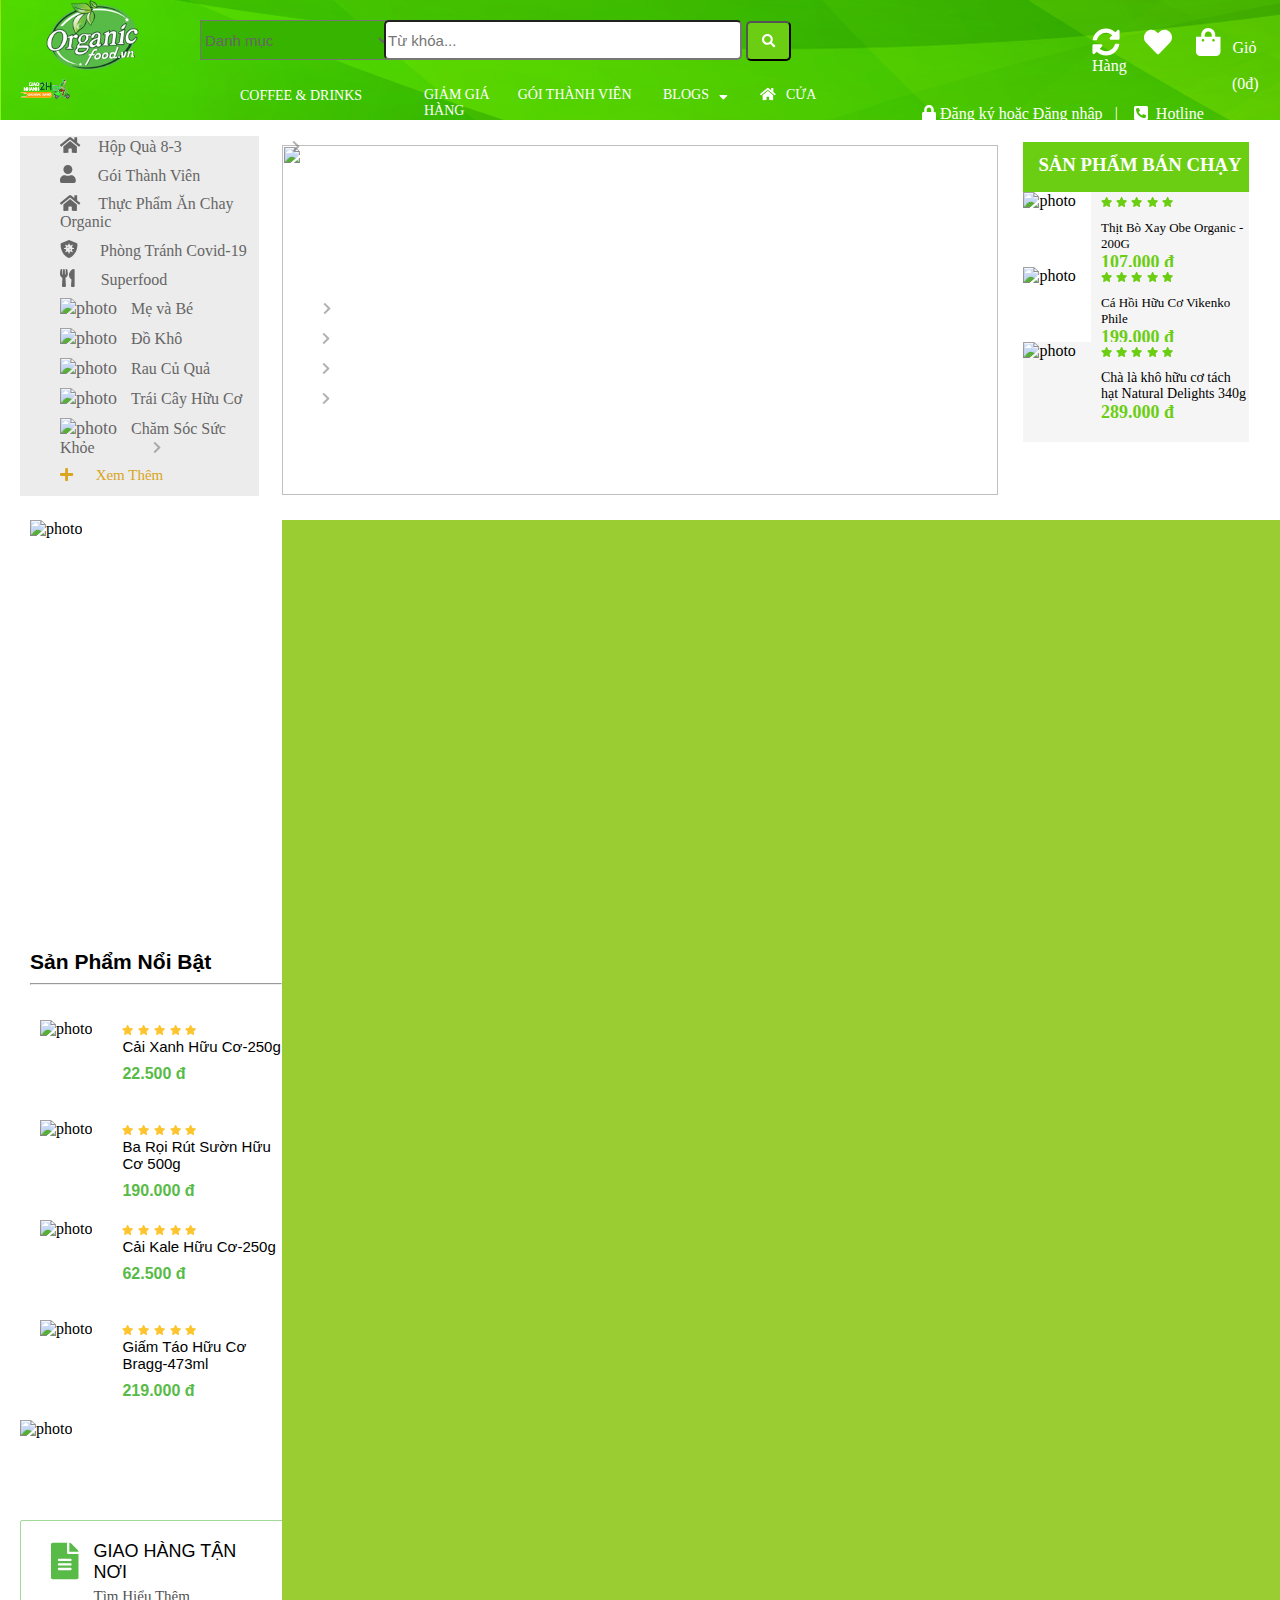
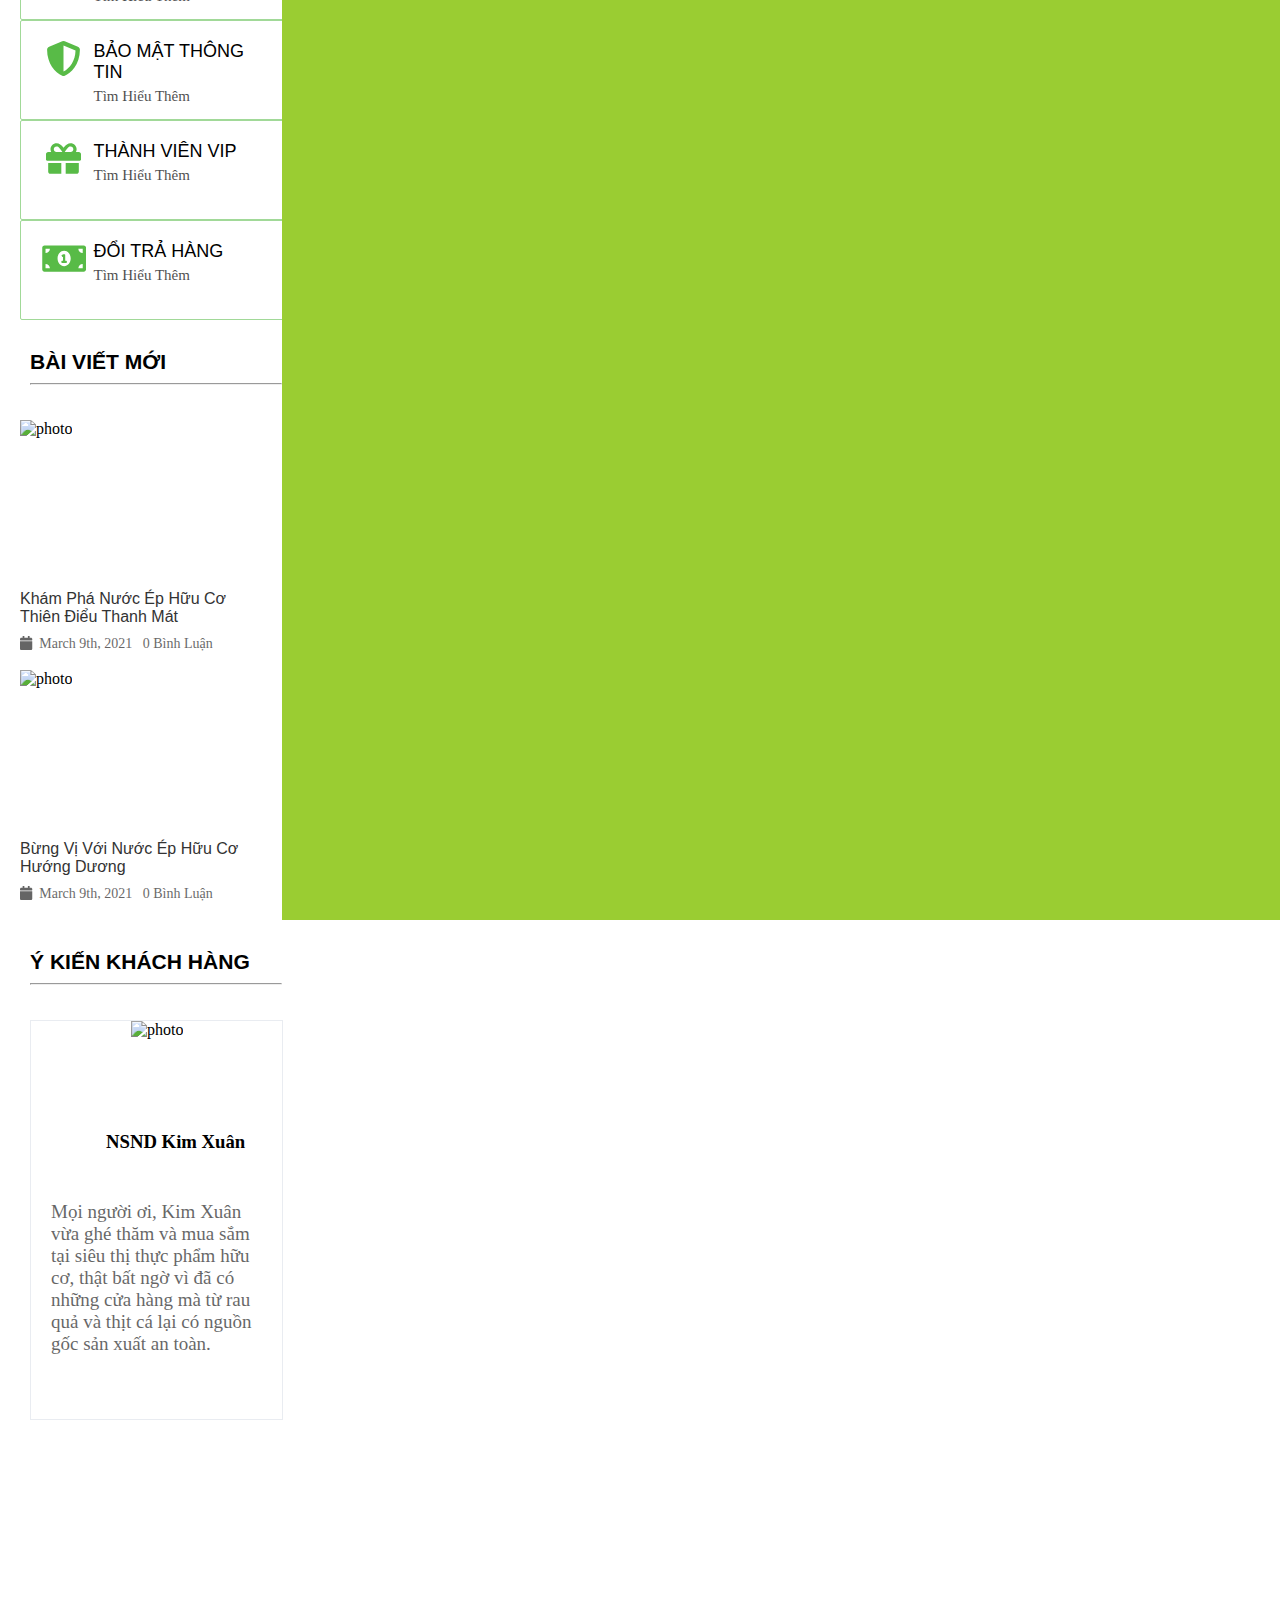
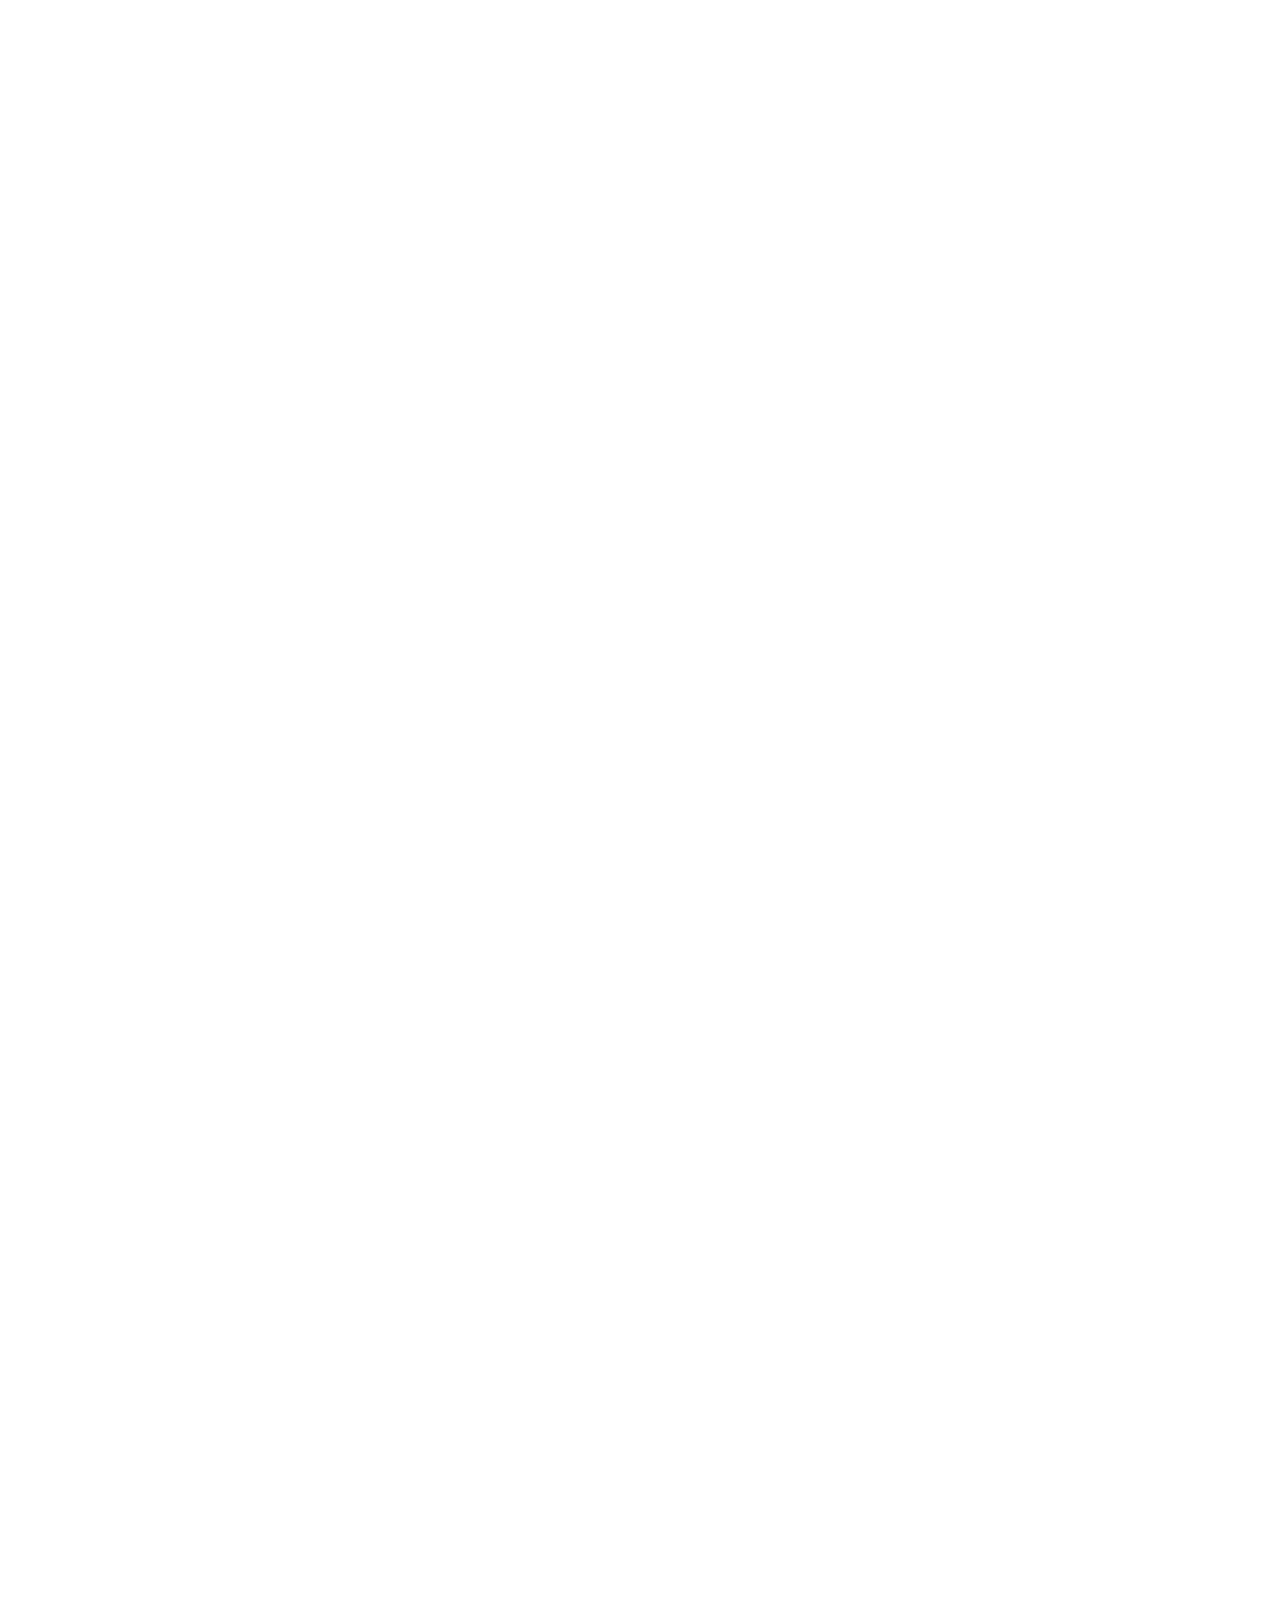
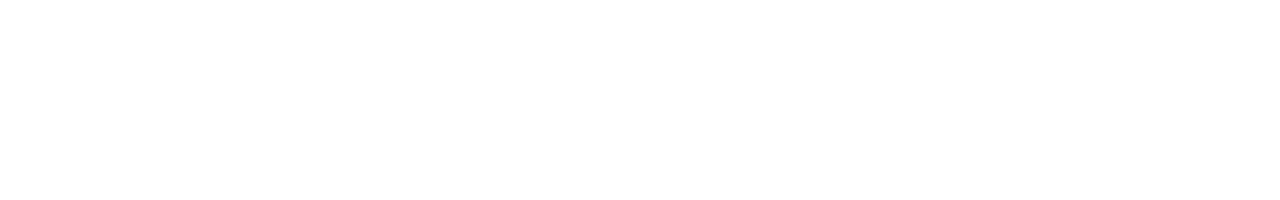
==== commit 96224679: "Giai doan 3 complete" ====
--- a/index.html
+++ b/index.html
@@ -14,7 +14,6 @@
 <body>
     <div class="container">
         <!-- Start header -->
-
         <div class="header">
             <div class="header-logo">
                 <div class="header-1">
@@ -138,13 +137,13 @@
                         <div class="slide-show-1">
                             <img class="mySlides"
                                 src="https://organicfood.vn/image/cache/catalog/SALE-RAU-sizeforweb-1090x450.jpg"
-                                style="width:100%">
+                                width=100% height=100%>
                             <img class="mySlides"
                                 src="https://organicfood.vn/image/cache/catalog/qua-tet-kho-organic-sizeforweb-1090x450.jpg"
-                                style="width:100%">
+                                width=100%, height=100%>
                             <img class="mySlides"
                                 src="https://organicfood.vn/image/cache/catalog/thuc-pham-chay-organic-sizeforweb-1090x450.jpg"
-                                style="width:100%">
+                                width=100%, height=100%>
                         </div>
                     </div>
                 </div>
@@ -188,8 +187,8 @@
                                 <i class="fas fa-star stars">&nbsp;</i>&nbsp;<i class="fas fa-star stars"></i>&nbsp;<i
                                     class="fas fa-star stars"></i>&nbsp;<i class="fas fa-star stars"></i>&nbsp;<i
                                     class="fas fa-star stars"></i>
-                                    <p>Chà là khô hữu cơ tách hạt Natural Delights 340g</p>
-                                    <strong>289.000&nbsp;đ</strong>
+                                <p>Chà là khô hữu cơ tách hạt Natural Delights 340g</p>
+                                <strong>289.000&nbsp;đ</strong>
                             </div>
                         </div>
                     </div>
@@ -198,66 +197,180 @@
             <div class="food">
                 <div class="recipe">
                     <div class="recipe-img">
-
+                        <img src="https://organicfood.vn/image/catalog/cong-thuc-banner.jpg" alt="photo" height="400px">
                     </div>
                     <div class="hot-product">
                         <div class="title-hot">
-
+                            <h3>Sản Phẩm Nổi Bật</h3>
+                            <hr>
                         </div>
                         <div class="hot-img">
-
+                            <div class="image-all">
+                                <img src="https://organicfood.vn/image/cache/catalog/Rau-cu-qua-huu-co/rau-huu-co/cai-xanh-huu-co-100x100.jpg"
+                                    alt="photo" width="100%" height="70px">
+                            </div>
+                            <div class="img-all-title">
+                                <i class="fas fa-star icon-stars">&nbsp;</i>&nbsp;<i
+                                    class="fas fa-star icon-stars"></i>&nbsp;<i
+                                    class="fas fa-star icon-stars"></i>&nbsp;<i
+                                    class="fas fa-star icon-stars"></i>&nbsp;<i class="fas fa-star icon-stars"></i>
+                                <p>Cải Xanh Hữu Cơ-250g</p>
+                                <strong>22.500&nbsp;đ</strong>
+                            </div>
                         </div>
                         <div class="hot-img">
-
+                            <div class="image-all">
+                                <img src="https://organicfood.vn/image/cache/catalog/Thit-Trung/Thit-heo/ba-roi-rut-suon-huu-co-100x100.jpg"
+                                    alt="photo" width="100%" height="70px">
+                            </div>
+                            <div class="img-all-title">
+                                <i class="fas fa-star icon-stars">&nbsp;</i>&nbsp;<i
+                                    class="fas fa-star icon-stars"></i>&nbsp;<i
+                                    class="fas fa-star icon-stars"></i>&nbsp;<i
+                                    class="fas fa-star icon-stars"></i>&nbsp;<i class="fas fa-star icon-stars"></i>
+                                <p>Ba Rọi Rút Sườn Hữu Cơ 500g</p>
+                                <strong>190.000&nbsp;đ</strong>
+                            </div>
                         </div>
                         <div class="hot-img">
-
+                            <div class="image-all">
+                                <img src="https://organicfood.vn/image/cache/catalog/Rau-cu-qua-huu-co/rau-huu-co/cai-kale-huu-co-100x100.jpg"
+                                    alt="photo" width="100%" height="70px">
+                            </div>
+                            <div class="img-all-title">
+                                <i class="fas fa-star icon-stars">&nbsp;</i>&nbsp;<i
+                                    class="fas fa-star icon-stars"></i>&nbsp;<i
+                                    class="fas fa-star icon-stars"></i>&nbsp;<i
+                                    class="fas fa-star icon-stars"></i>&nbsp;<i class="fas fa-star icon-stars"></i>
+                                <p>Cải Kale Hữu Cơ-250g</p>
+                                <strong>62.500&nbsp;đ</strong>
+                            </div>
                         </div>
                         <div class="hot-img">
-
+                            <div class="image-all">
+                                <img src="https://organicfood.vn/image/cache/catalog/Spices/giam/giam-tao-huu-co-bragg-473ml-100x100.jpg"
+                                    alt="photo" width="100%" height="70px">
+                            </div>
+                            <div class="img-all-title">
+                                <i class="fas fa-star icon-stars">&nbsp;</i>&nbsp;<i
+                                    class="fas fa-star icon-stars"></i>&nbsp;<i
+                                    class="fas fa-star icon-stars"></i>&nbsp;<i
+                                    class="fas fa-star icon-stars"></i>&nbsp;<i class="fas fa-star icon-stars"></i>
+                                <p>Giấm Táo Hữu Cơ Bragg-473ml</p>
+                                <strong>219.000&nbsp;đ</strong>
+                            </div>
                         </div>
                     </div>
                     <div class="hotline-security">
                         <div class="phone-hotline">
-
+                            <div class="call-us">
+                                <img src="https://organicfood.vn/image/catalog/banners/call-us.jpg" alt="photo"
+                                    width="100%" height="100px">
+                            </div>
                         </div>
                         <div class="shipping-map">
-
+                            <div class="icon-file">
+                                <i class="fas fa-file-alt file"></i>
+                            </div>
+                            <div class="shipping-map-1">
+                                <a href="#">GIAO HÀNG TẬN NƠI</a>
+                                <p>Tìm Hiểu Thêm</p>
+                            </div>
                         </div>
                         <div class="info-security">
-
+                            <div class="icon-file">
+                                <i class="fas fa-shield-alt shield"></i>
+                            </div>
+                            <div class="shipping-map-1">
+                                <a href="#">BẢO MẬT THÔNG TIN</a>
+                                <p>Tìm Hiểu Thêm</p>
+                            </div>
                         </div>
                         <div class="vip-member">
-
+                            <div class="icon-file">
+                                <i class="fas fa-gift gift"></i>
+                            </div>
+                            <div class="shipping-map-1">
+                                <a href="#">THÀNH VIÊN VIP</a>
+                                <p>Tìm Hiểu Thêm</p>
+                            </div>
                         </div>
                         <div class="change-return">
-
+                            <div class="icon-file">
+                                <i class="fas fa-money-bill-alt money"></i>
+                            </div>
+                            <div class="shipping-map-1">
+                                <a href="#">ĐỔI TRẢ HÀNG</a>
+                                <p>Tìm Hiểu Thêm</p>
+                            </div>
                         </div>
                     </div>
                     <div class="new-posts">
                         <div class="title-news">
-
+                            <div class="title-hot">
+                                <h3>BÀI VIẾT MỚI</h3>
+                                <hr>
+                            </div>
                         </div>
                         <div class="img-post">
-
+                            <div class="img-fruit">
+                                <img src="https://organicfood.vn/image/cache/catalog/003/000/003/14-250x174.jpg"
+                                    alt="photo" width="100%" height="100%">
+                            </div>
                         </div>
                         <div class="feeling">
-
+                            <div class="feeling-fruit">
+                                <a href="#">Khám Phá Nước Ép Hữu Cơ Thiên Điểu Thanh Mát</a>
+                                <p><i class="fa fa-calendar"></i>&ensp;March 9th, 2021 &nbsp; 0 Bình Luận</p>
+                            </div>
                         </div>
                         <div class="img-post-1">
-
+                            <div class="img-fruit">
+                                <img src="https://organicfood.vn/image/cache/catalog/003/000/003/10%20(1)-250x174.jpg"
+                                    alt="photo" width="100%" height="100%">
+                            </div>
                         </div>
                         <div class="feeling-1">
-
+                            <div class="feeling-fruit">
+                                <a href="#">Bừng Vị Với Nước Ép Hữu Cơ Hướng Dương</a>
+                                <p><i class="fa fa-calendar"></i>&ensp;March 9th, 2021 &nbsp; 0 Bình Luận</p>
+                            </div>
                         </div>
                     </div>
                     <div class="reviews">
                         <div class="customer-reviews">
-
+                            <div class="title-hot">
+                                <h3>Ý KIẾN KHÁCH HÀNG</h3>
+                                <hr>
+                            </div>
                         </div>
                         <div class="customer">
-
-                        </div>
+                            <div class="customer-all">
+                                <div class="customer-img">
+                                    <img src="https://organicfood.vn/image/catalog/ambassador/customer1.jpg" alt="photo"
+                                        width="55%" height="100px">
+                                </div>
+                                <div class="customer-name">
+                                    <h3>NSND Kim Xuân</h3>
+                                </div>
+                                <div class="reviews-top">
+                                    <p>
+                                        Mọi người ơi, Kim Xuân vừa ghé thăm và mua sắm tại siêu thị thực phẩm hữu cơ,
+                                        thật bất ngờ vì đã có những cửa hàng mà từ rau quả và thịt cá lại có nguồn gốc
+                                        sản xuất an toàn.
+                                    </p>
+                                </div>
+                            </div>
+                        </div>
+                    </div>
+                </div>
+                <div class="product">
+                    <div class="img-card">
+                        <div class="img-card-1"></div>
+                        <div class="img-card-2"></div>
+                        <div class="img-card-3"></div>
+                        <div class="img-card-4"></div>
+                        <div class="img-card-5"></div>
                     </div>
                 </div>
             </div>
--- a/index.css
+++ b/index.css
@@ -157,7 +157,7 @@
 .body-common {
     width: 100%;
     height: 4000px;
-    background: whitesmoke;
+    background: white;
 }
 
 .category {
@@ -252,6 +252,10 @@
     width: 100%;
     height: 350px;
     margin-top: 25px;
+}
+
+.slide-show-1  {
+    height: 100%;
 }
 
 .fast-items {
@@ -291,7 +295,7 @@
     width: 70%;
     height: 75px;
     padding-left: 10px;
-    background: white;
+    background: whitesmoke;
 }
 
 .stars-title-price .stars {
@@ -317,17 +321,19 @@
     width: 100%;
     height: 100px; 
     display: flex;
+    background: whitesmoke;
 }
 
 .img-item-1 {
     width: 30%;
     height: 75px;
-}
+}    
 
 .stars-title-price-1 {
     width: 70%;
     height: 100px;
     padding-left: 10px;
+    background: whitesmoke;
 }
 
 .stars-title-price-1 .stars {
@@ -352,112 +358,286 @@
 .food {
     width: 100%;
     height: 2600px;
-    background: teal;
+    /* background: teal; */
+    display: flex;
 }
 
 .recipe {
     width: 22%;
     height: 2000px;
-    background: violet;
 }
 
 .recipe-img {
-    width: 100%;
+    width: 80%;
     height: 400px;
-    background: tomato;
+    padding-left: 30px;
 }
 
 .hot-product {
     width: 100%;
     height: 500px;
+}
+
+.title-hot {
+    width: 100%;
+    height: 100px;
+    font-family: 'Franklin Gothic Medium', 'Arial Narrow', Arial, sans-serif;
+    padding-top: 30px;
+    padding-left: 30px;
+    font-size: 18px;
+}
+
+.hot-img {
+    width: 100%;
+    height: 100px;
+    display: flex;
+    padding-left: 40px;
+}
+
+.image-all {
+    width: 30%;
+    height: 70px;
+}
+
+.img-all-title {
+    width: 70%;
+    height: 70px;   
+    padding-left: 10px;
+    font-family: 'Segoe UI', Tahoma, Geneva, Verdana, sans-serif;
+}
+
+.img-all-title .icon-stars {
+    font-size: 10px;
+    color: #fec42d;
+}
+
+.img-all-title p {
+    font-size: 15px;
+    padding-bottom: 10px;
+}
+
+.img-all-title strong {
+    color: #58bb47;
+}
+
+.hotline-security {
+    width: 100%;
+    height: 500px;
+}
+
+.phone-hotline {
+    width: 100%;
+    height: 100px;
+}
+
+.call-us {
+    width: 85%;
+    height: 100px;
+    margin-left: 20px;
+}
+
+.shipping-map {
+    width: 94%;
+    height: 100px;
+    display: flex;
+    margin-left: 20px;
+    border: 1px solid #58bb478f;
+    border-radius: 2px;
+}
+
+.info-security {
+    width: 94%;
+    height: 100px;
+    display: flex;
+    margin-left: 20px;
+    border: 1px solid #58bb478f;
+    border-radius: 2px;
+}
+
+.vip-member {
+    width: 94%;
+    height: 100px;
+    display: flex;
+    margin-left: 20px;
+    border: 1px solid #58bb478f;
+    border-radius: 2px;
+}
+
+.change-return {
+    width: 94%;
+    height: 100px;
+    display: flex;
+    margin-left: 20px;
+    border: 1px solid #58bb478f;
+    border-radius: 2px;
+}
+
+.icon-file {
+    width: 20%;
+    height: 70px;
+    margin-top: 10px;
+    margin-left: 20px;
+}
+
+.icon-file .file {
+    font-size: 50px;
+    color: #58bb47;
+    padding-top: 10px;
+    padding-left: 10px;
+}
+
+.shipping-map-1 {
+    width: 60%;
+    height: 70px;
+    margin-top: 20px;
+}
+
+.shipping-map-1 a {
+    text-decoration: none;
+    color: black;
+    font-family: 'Franklin Gothic Medium', 'Arial Narrow', Arial, sans-serif;
+    font-size: 18px;
+}
+
+.shipping-map-1 p {
+    font-size: 15px;
+    padding-top: 5px;
+    opacity: 0.7;
+}
+
+.icon-file .shield {
+    font-size: 45px;
+    color: #58bb47;
+    padding-top: 10px;
+}
+
+.icon-file .gift {
+    font-size: 45px;
+    color: #58bb47;
+    padding-top: 10px;
+}
+
+.icon-file .money {
+    font-size: 45px;
+    color: #58bb47;
+    padding-top: 10px;
+    padding-right: 10px;
+}
+
+.new-posts {
+    width: 100%;
+    height: 600px;
+}
+
+.title-news {
+    width: 100%;
+    height: 100px;
+}
+
+.img-post {
+    width: 100%;
+    height: 150px;
+} 
+
+.img-fruit {
+    width: 80%;
+    height: 150px;
+    margin-left: 20px;
+}
+
+.feeling {
+    width: 100%;
+    height: 100px;
+} 
+
+.feeling-fruit {
+    width: 80%;
+    height: 100px;
+    margin-left: 20px;
+    padding-top: 20px;
+}
+
+.feeling-fruit a {
+    text-decoration: none;
+    color: #333;
+    font-size: 16px;
+    font-family: 'Gill Sans', 'Gill Sans MT', Calibri, 'Trebuchet MS', sans-serif;
+}  
+
+.feeling-fruit p {
+    padding-top: 10px;
+    font-size: 14px;
+    opacity: 0.6;
+}
+
+.feeling-fruit a:hover {
+    color: #6ace12;
+}
+
+.img-post-1 {
+    width: 100%;
+    height: 150px;
+} 
+
+.feeling-1 {
+    width: 100%;
+    height: 100px;
+} 
+
+.reviews {
+    width: 100%;
+    height: 500px;
+}
+
+.customer-reviews {
+    width: 100%;
+    height: 100px;
+}
+
+.customer {
+    width: 100%;
+    height: 450px;
+}
+
+.customer-all {
+    width: 90%;
+    height: 400px;
+    margin-left: 30px;
+    border: 1px solid #e9ecf1;
+}
+
+.customer-img {
+    width: 85%;
+    height: 100px;
+    margin-left: 20px;
+    padding-left: 80px;
+}
+
+.customer-name {
+    width: 85%;
+    height: 50px;
+    margin-left: 20px;
+}
+
+.customer-name h3 {
+    padding-top: 10px;
+    padding-left: 55px;
+}
+
+.reviews-top {
+    width: 85%;
+    height: 250px;
+    margin-left: 20px;
+}
+
+.reviews-top p {
+    padding-top: 30px;
+    font-size: 19px;
+    opacity: 0.6;
+}
+
+.product {
+    width: 78%;
+    height: 2000px;
     background: yellowgreen;
-}
-
-.title-hot {
-    width: 100%;
-    height: 100px;
-    background: rgb(66, 12, 12);
-}
-
-.hot-img {
-    width: 100%;
-    height: 100px;
-    background: white;
-}
-
-.hotline-security {
-    width: 100%;
-    height: 500px;
-    background: rgb(213, 224, 190);
-}
-
-.phone-hotline {
-    width: 100%;
-    height: 100px;
-    background: rgb(240, 133, 133);
-}
-
-.shipping-map {
-    width: 100%;
-    height: 100px;
-    background: rgb(39, 24, 24);
-}
-
-.info-security {
-    width: 100%;
-    height: 100px;
-    background: rgba(170, 147, 147, 0);
-}
-
-.vip-member {
-    width: 100%;
-    height: 100px;
-    background: tomato;
-}
-
-.change-return {
-    width: 100%;
-    height: 100px;
-    background: rgb(110, 97, 95)
-}
-
-.new-posts {
-    width: 100%;
-    height: 600px;
-    background: yellow
-}
-
-.title-news {
-    width: 100%;
-    height: 100px;
-    background: violet;
-}
-
-.img-post {
-    width: 100%;
-    height: 150px;
-    background: red;
-} 
-
-.feeling {
-    width: 100%;
-    height: 100px;
-    background: rgba(245, 16, 245, 0.952);
-} 
-
-.img-post-1 {
-    width: 100%;
-    height: 150px;
-    background: red;
-} 
-
-.feeling-1 {
-    width: 100%;
-    height: 100px;
-} 
-
-.reviews {
-    width: 100%;
-    height: 300px;
-    background: cadetblue;
 }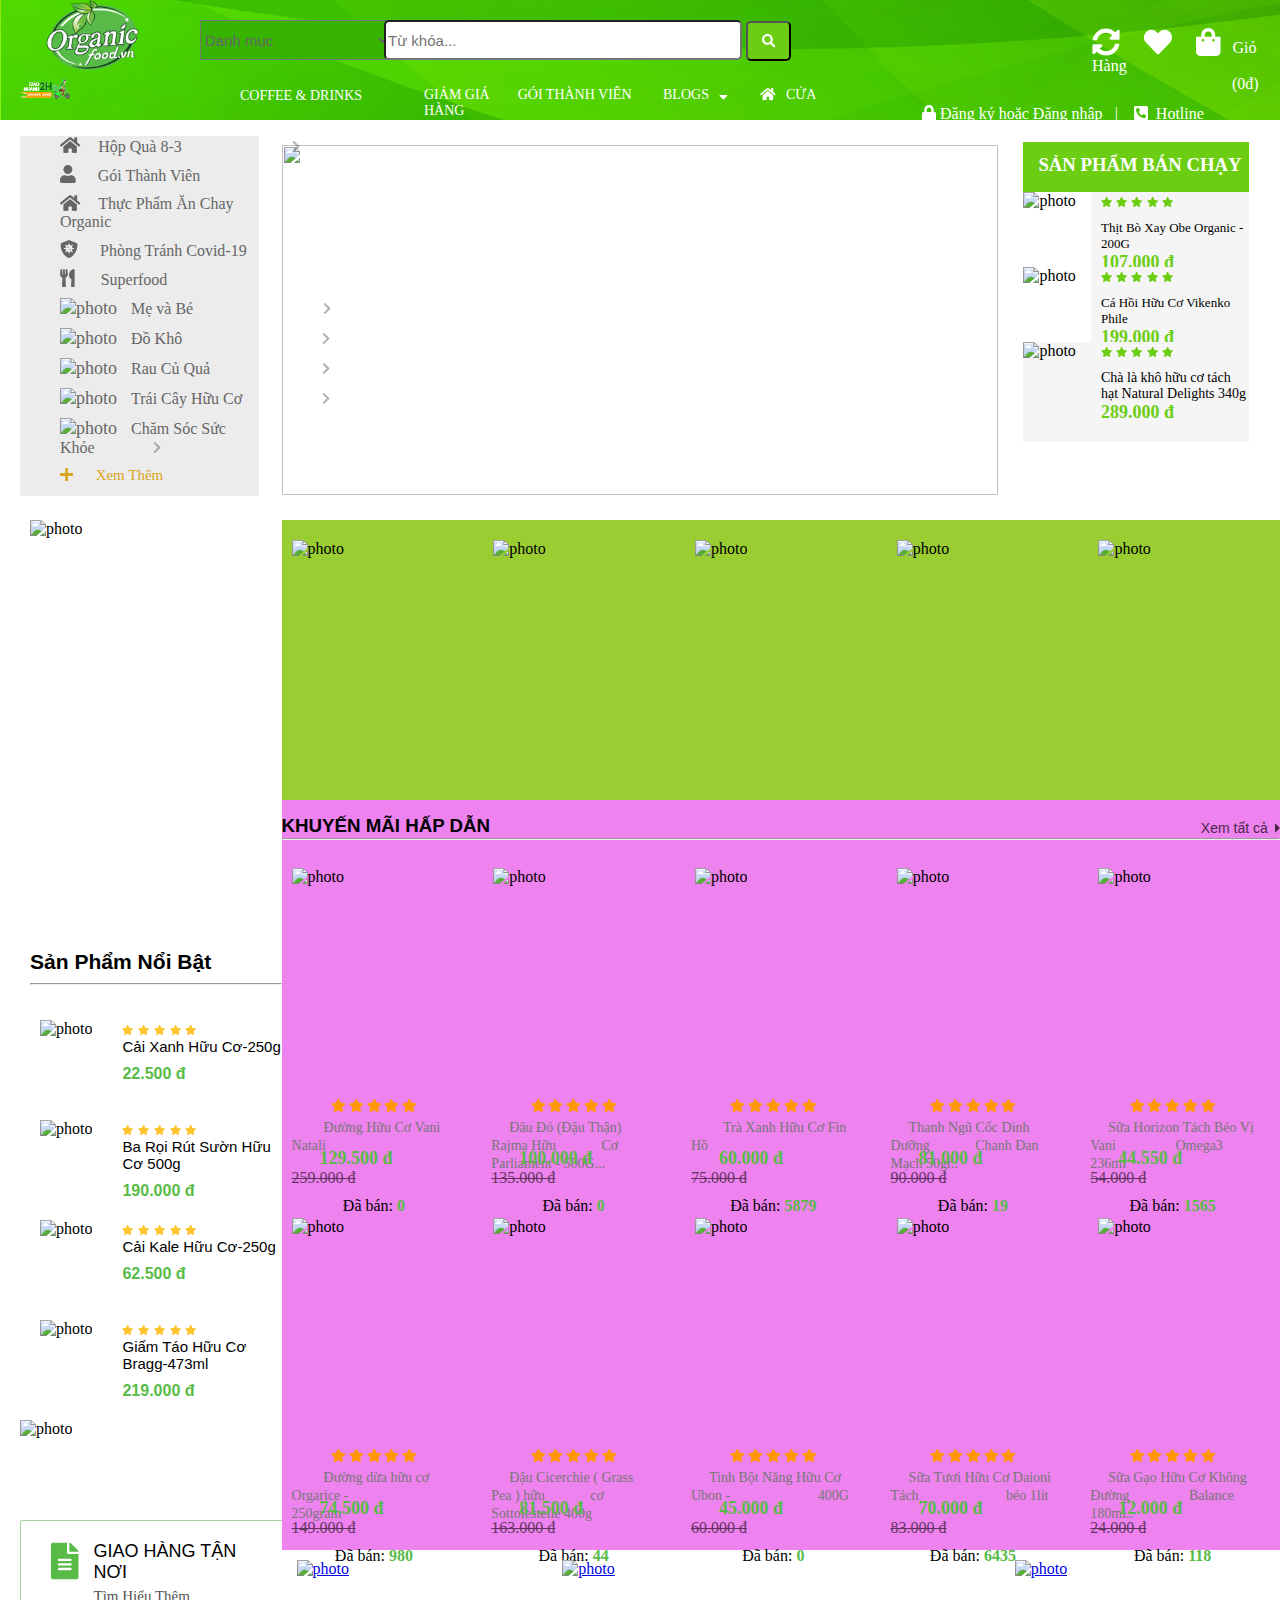
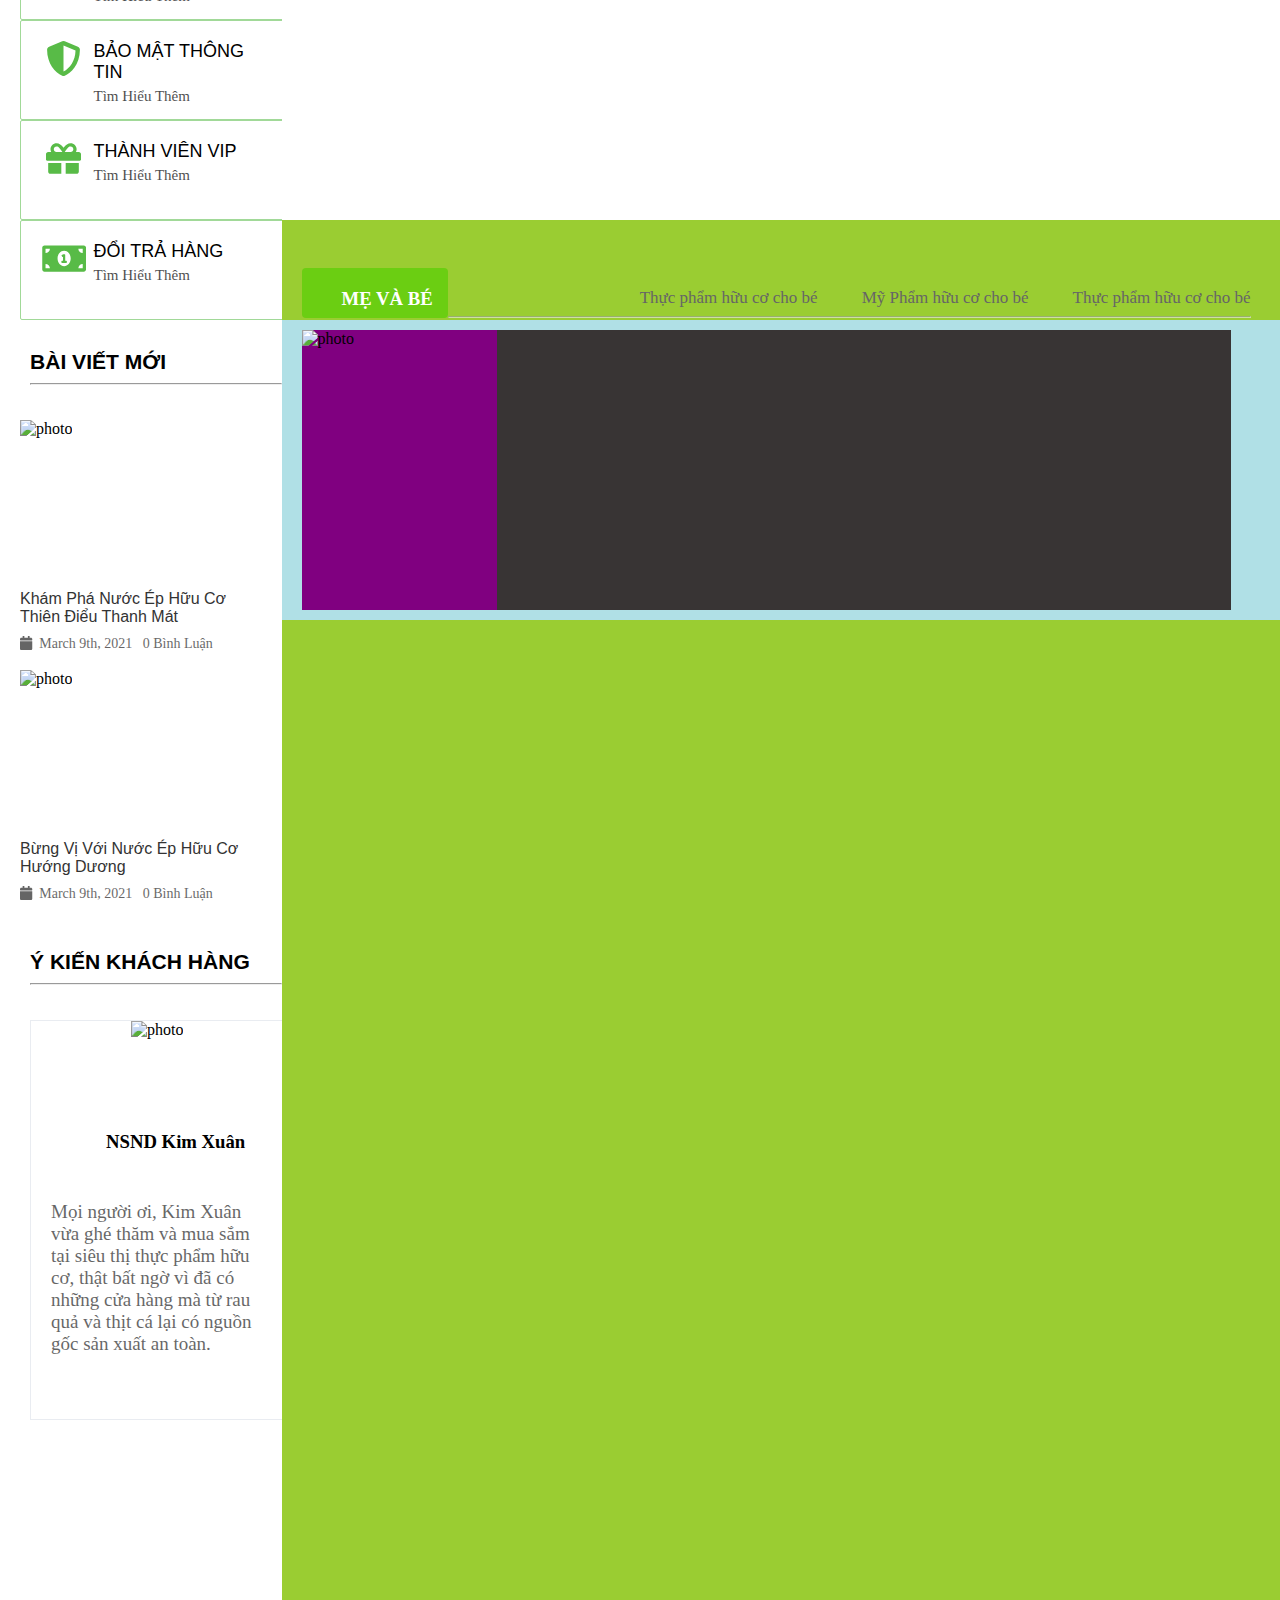
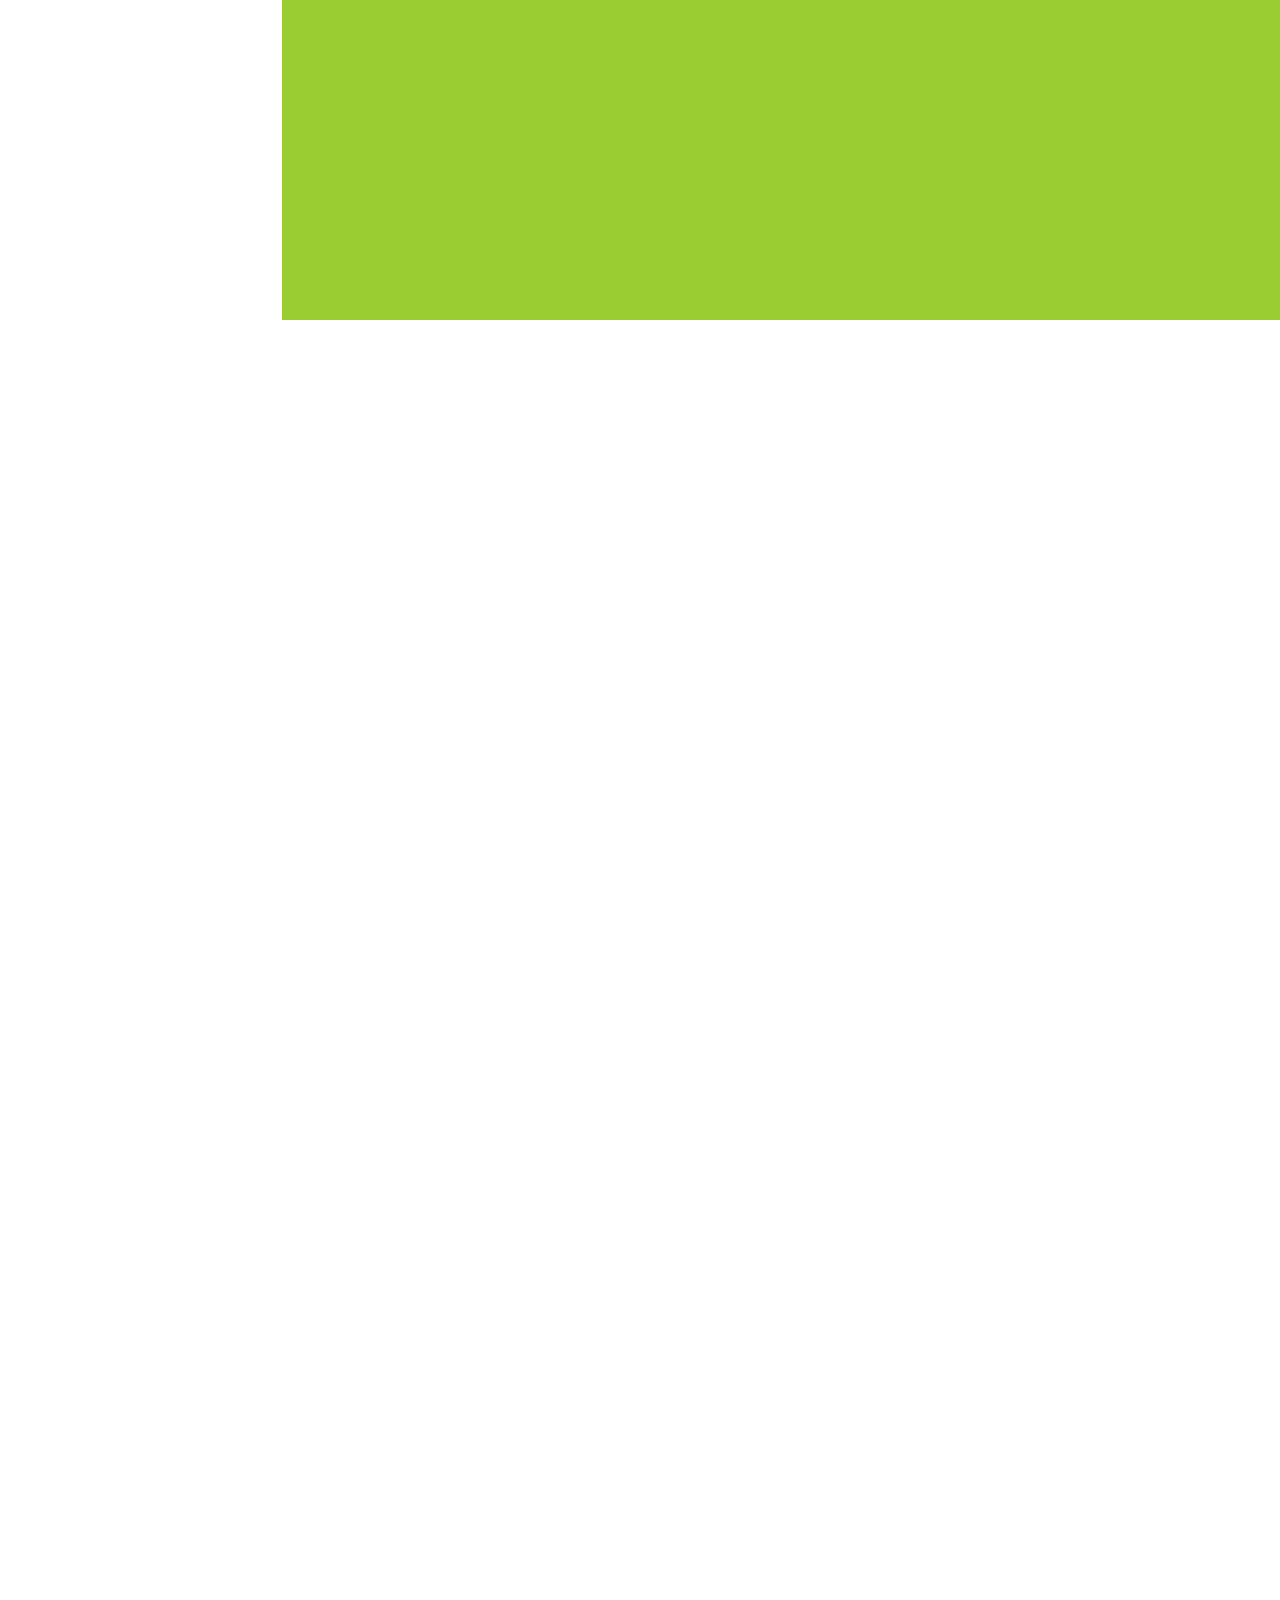
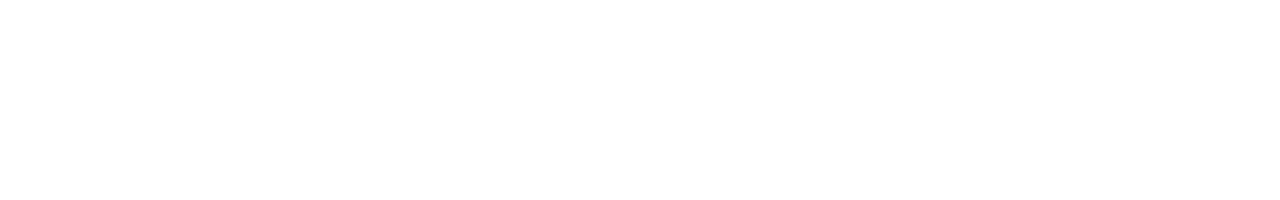
==== commit 261c2624: "Giai doan 4 complete" ====
--- a/index.html
+++ b/index.html
@@ -366,34 +366,325 @@
                 </div>
                 <div class="product">
                     <div class="img-card">
-                        <div class="img-card-1"></div>
-                        <div class="img-card-2"></div>
-                        <div class="img-card-3"></div>
-                        <div class="img-card-4"></div>
-                        <div class="img-card-5"></div>
-                    </div>
-                </div>
+                        <div class="img-card-1">
+                            <img src="https://organicfood.vn/image/catalog/bbq-tai-nha.png" alt="photo" width="100%"
+                                height="100%">
+                        </div>
+                        <div class="img-card-2">
+                            <img src="https://organicfood.vn/image/catalog/farm-box.png" alt="photo" width="100%"
+                                height="100%">
+                        </div>
+                        <div class="img-card-3">
+                            <img src="https://organicfood.vn/image/catalog/kids-box.png" alt="photo" width="100%"
+                                height="100%">
+                        </div>
+                        <div class="img-card-4">
+                            <img src="https://organicfood.vn/image/catalog/toi-nay-an-gi.png" alt="photo" width="100%"
+                                height="100%">
+                        </div>
+                        <div class="img-card-5">
+                            <img src="https://organicfood.vn/image/catalog/snack.png" alt="photo" width="100%"
+                                height="100%">
+                        </div>
+                    </div>
+                    <div class="product-all">
+                        <div class="product-title">
+                            <h3 style="font-family: Arial, Helvetica, sans-serif;">KHUYẾN MÃI HẤP DẪN</h3>
+                            <p>Xem tất cả&ensp;<i class="fas fa-caret-right right-all"></i></p>
+                        </div>
+                        <div class="cut">
+                            <hr>
+                        </div>
+                        <div class="product-card-1">
+                            <div class="img-card-1">
+                                <img src="https://organicfood.vn/image/cache/catalog/duong_huu_co_vani__1__4c3a45214e084c6196be36e4c6c41dba-320x320.jpg"
+                                    alt="photo" width="100%" height="100%">
+                            </div>
+                            <div class="img-card-2">
+                                <img src="https://organicfood.vn/image/cache/catalog/dau-do-rajma-huu-co-320x320.jpg"
+                                    alt="photo" width="100%" height="100%">
+                            </div>
+                            <div class="img-card-3">
+                                <img src="https://organicfood.vn/image/cache/catalog/tra-xanh-huu-co-fin-ho-320x320.jpg"
+                                    alt="photo" width="100%" height="100%">
+                            </div>
+                            <div class="img-card-4">
+                                <img src="https://organicfood.vn/image/cache/catalog/thanh-ngu-coc-dinh-duong-chanh-raw-bite-lime-320x320.jpg"
+                                    alt="photo" width="100%" height="100%">
+                            </div>
+                            <div class="img-card-5">
+                                <img src="https://organicfood.vn/image/cache/catalog/Beverages/Sua%20huu%20co/sua-huu-co-tach-beo-horizon-vi-dau-320x320.jpg"
+                                    alt="photo" width="100%" height="100%">
+                            </div>
+                        </div>
+                        <div class="product-price">
+                            <div class="price-img-1">
+                                <div class="price-star-1">
+                                    <i class="fas fa-star"></i>
+                                    <i class="fas fa-star"></i>
+                                    <i class="fas fa-star"></i>
+                                    <i class="fas fa-star"></i>
+                                    <i class="fas fa-star"></i>
+                                </div>
+                                <div class="price-title-1">
+                                    <a href="#">&emsp;Đường Hữu Cơ Vani Natali</a>
+                                </div>
+                                <div class="price-true">
+                                    &emsp;&nbsp;&nbsp;
+                                    <strong style="font-size: 18px;">129.500&nbsp;đ</strong>&emsp;
+                                    <strike>259.000&nbsp;đ</strike>
+                                    <p>Đã bán:&nbsp;<strong>0</strong></p>
+                                </div>
+                            </div>
+                            <div class="price-img-1">
+                                <div class="price-star-1">
+                                    <i class="fas fa-star"></i>
+                                    <i class="fas fa-star"></i>
+                                    <i class="fas fa-star"></i>
+                                    <i class="fas fa-star"></i>
+                                    <i class="fas fa-star"></i>
+                                </div>
+                                <div class="price-title-1">
+                                    <a href="#">Đâu Đỏ (Đậu Thận) Rajma Hữu &emsp;&emsp;&emsp;Cơ Parliament -
+                                        500G...</a>
+                                </div>
+                                <div class="price-true">
+                                    &emsp;&nbsp;&nbsp;
+                                    <strong style="font-size: 18px;">100.000&nbsp;đ</strong>&emsp;
+                                    <strike>135.000&nbsp;đ</strike>
+                                    <p>Đã bán:&nbsp;<strong>0</strong></p>
+                                </div>
+                            </div>
+                            <div class="price-img-1">
+                                <div class="price-star-1">
+                                    <i class="fas fa-star"></i>
+                                    <i class="fas fa-star"></i>
+                                    <i class="fas fa-star"></i>
+                                    <i class="fas fa-star"></i>
+                                    <i class="fas fa-star"></i>
+                                </div>
+                                <div class="price-title-1">
+                                    <a href="#">&emsp;Trà Xanh Hữu Cơ Fìn Hồ</a>
+                                </div>
+                                <div class="price-true">
+                                    &emsp;&nbsp;&nbsp;
+                                    <strong style="font-size: 18px;">60.000&nbsp;đ</strong>&emsp;
+                                    <strike>75.000&nbsp;đ</strike>
+                                    <p>Đã bán:&nbsp;<strong>5879</strong></p>
+                                </div>
+                            </div>
+                            <div class="price-img-1">
+                                <div class="price-star-1">
+                                    <i class="fas fa-star"></i>
+                                    <i class="fas fa-star"></i>
+                                    <i class="fas fa-star"></i>
+                                    <i class="fas fa-star"></i>
+                                    <i class="fas fa-star"></i>
+                                </div>
+                                <div class="price-title-1">
+                                    <a href="#">Thanh Ngũ Cốc Dinh Dưỡng &emsp;&emsp;&emsp;Chanh Đan Mạch 50gr..
+                                        &emsp;&emsp;&emsp;</a>
+                                </div>
+                                <div class="price-true">
+                                    &emsp;&nbsp;&nbsp;
+                                    <strong style="font-size: 18px;">81.000&nbsp;đ</strong>&emsp;
+                                    <strike>90.000&nbsp;đ</strike>
+                                    <p>Đã bán:&nbsp;<strong>19</strong></p>
+                                </div>
+                            </div>
+                            <div class="price-img-1">
+                                <div class="price-star-1">
+                                    <i class="fas fa-star"></i>
+                                    <i class="fas fa-star"></i>
+                                    <i class="fas fa-star"></i>
+                                    <i class="fas fa-star"></i>
+                                    <i class="fas fa-star"></i>
+                                </div>
+                                <div class="price-title-1">
+                                    <a href="#">Sữa Horizon Tách Béo Vị Vani &emsp;&emsp;&emsp;&emsp;Omega3 236ml</a>
+                                </div>
+                                <div class="price-true">
+                                    &emsp;&nbsp;&nbsp;
+                                    <strong style="font-size: 18px;">44.550&nbsp;đ</strong>&emsp;
+                                    <strike>54.000&nbsp;đ</strike>
+                                    <p>Đã bán:&nbsp;<strong>1565</strong></p>
+                                </div>
+                            </div>
+                        </div>
+                        <div class="product-card-2">
+                            <div class="img-card-1">
+                                <img src="https://organicfood.vn/image/cache/catalog/duong-dua-huu-co/duong-dua-huu-co-orgarice-250gram-320x320.jpg"
+                                    alt="photo" width="100%" height="100%">
+                            </div>
+                            <div class="img-card-2">
+                                <img src="https://organicfood.vn/image/cache/catalog/dau-cicerchie-huu-co-sotto-400g/dau-cicerchie-huu-co-sotto-400g-320x320.jpg"
+                                    alt="photo" width="100%" height="100%">
+                            </div>
+                            <div class="img-card-3">
+                                <img src="https://organicfood.vn/image/cache/catalog/tinh-bot-nang-huu-co-Ubon-400gr-320x320.jpg"
+                                    alt="photo" width="100%" height="100%">
+                            </div>
+                            <div class="img-card-4">
+                                <img src="https://organicfood.vn/image/cache/catalog/Beverages/Sua%20huu%20co/sua-bo-huu-co-vi-dau-daioni-1l-320x320.jpg"
+                                    alt="photo" width="100%" height="100%">
+                            </div>
+                            <div class="img-card-5">
+                                <img src="https://organicfood.vn/image/cache/catalog/sua-gao-huu-co-khong-duong-balance-180ml/sua-gao-huu-co-khong-duong-balance-organic-180ml-320x320.jpg"
+                                    alt="photo" width="100%" height="100%">
+                            </div>
+                        </div>
+                        <div class="product-price">
+                            <div class="price-img-1">
+                                <div class="price-star-1">
+                                    <i class="fas fa-star"></i>
+                                    <i class="fas fa-star"></i>
+                                    <i class="fas fa-star"></i>
+                                    <i class="fas fa-star"></i>
+                                    <i class="fas fa-star"></i>
+                                </div>
+                                <div class="price-title-1">
+                                    <a href="#">&emsp;Đường dừa hữu cơ Orgarice -
+                                        &emsp;&emsp;&emsp;&emsp;&emsp;&emsp;250gram</a>
+                                </div>
+                                <div class="price-true">
+                                    &emsp;&nbsp;&nbsp;
+                                    <strong style="font-size: 18px;">74.500&nbsp;đ</strong>&emsp;
+                                    <strike>149.000&nbsp;đ</strike>
+                                    <p>Đã bán:&nbsp;<strong>980</strong></p>
+                                </div>
+                            </div>
+                            <div class="price-img-1">
+                                <div class="price-star-1">
+                                    <i class="fas fa-star"></i>
+                                    <i class="fas fa-star"></i>
+                                    <i class="fas fa-star"></i>
+                                    <i class="fas fa-star"></i>
+                                    <i class="fas fa-star"></i>
+                                </div>
+                                <div class="price-title-1">
+                                    <a href="#">Đậu Cicerchie ( Grass Pea ) hữu &emsp;&emsp;&emsp;cơ Sottolestelle
+                                        400g</a>
+                                </div>
+                                <div class="price-true">
+                                    &emsp;&nbsp;&nbsp;
+                                    <strong style="font-size: 18px;">81.500&nbsp;đ</strong>&emsp;
+                                    <strike>163.000&nbsp;đ</strike>
+                                    <p>Đã bán:&nbsp;<strong>44</strong></p>
+                                </div>
+                            </div>
+                            <div class="price-img-1">
+                                <div class="price-star-1">
+                                    <i class="fas fa-star"></i>
+                                    <i class="fas fa-star"></i>
+                                    <i class="fas fa-star"></i>
+                                    <i class="fas fa-star"></i>
+                                    <i class="fas fa-star"></i>
+                                </div>
+                                <div class="price-title-1">
+                                    <a href="#">Tinh Bột Năng Hữu Cơ Ubon - &emsp;&emsp;&emsp;&emsp;&emsp;&emsp;400G</a>
+                                </div>
+                                <div class="price-true">
+                                    &emsp;&nbsp;&nbsp;
+                                    <strong style="font-size: 18px;">45.000&nbsp;đ</strong>&emsp;
+                                    <strike>60.000&nbsp;đ</strike>
+                                    <p>Đã bán:&nbsp;<strong>0</strong></p>
+                                </div>
+                            </div>
+                            <div class="price-img-1">
+                                <div class="price-star-1">
+                                    <i class="fas fa-star"></i>
+                                    <i class="fas fa-star"></i>
+                                    <i class="fas fa-star"></i>
+                                    <i class="fas fa-star"></i>
+                                    <i class="fas fa-star"></i>
+                                </div>
+                                <div class="price-title-1">
+                                    <a href="#">Sữa Tươi Hữu Cơ Daioni Tách &emsp;&emsp;&emsp;&emsp;&emsp;&emsp;béo
+                                        1lit</a>
+                                </div>
+                                <div class="price-true">
+                                    &emsp;&nbsp;&nbsp;
+                                    <strong style="font-size: 18px;">70.000&nbsp;đ</strong>&emsp;
+                                    <strike>83.000&nbsp;đ</strike>
+                                    <p>Đã bán:&nbsp;<strong>6435</strong></p>
+                                </div>
+                            </div>
+                            <div class="price-img-1">
+                                <div class="price-star-1">
+                                    <i class="fas fa-star"></i>
+                                    <i class="fas fa-star"></i>
+                                    <i class="fas fa-star"></i>
+                                    <i class="fas fa-star"></i>
+                                    <i class="fas fa-star"></i>
+                                </div>
+                                <div class="price-title-1">
+                                    <a href="#">Sữa Gạo Hữu Cơ Không Đường &emsp;&emsp;&emsp;&emsp;Balance 180ml..</a>
+                                </div>
+                                <div class="price-true">
+                                    &emsp;&nbsp;&nbsp;
+                                    <strong style="font-size: 18px;">12.000&nbsp;đ</strong>&emsp;
+                                    <strike>24.000&nbsp;đ</strike>
+                                    <p>Đã bán:&nbsp;<strong>118</strong></p>
+                                </div>
+                            </div>
+                        </div>
+                    </div>
+                    <div class="product-img-lv1">
+                        <div class="product-img-1">
+                            <a href="#"><img src="https://organicfood.vn/image/catalog/cong-dong-organic.jpg"
+                                    alt="photo" width="100%" height="100%"></a>
+                        </div>
+                        <div class="product-img-2">
+                            <a href="#"><img src="https://organicfood.vn/image/catalog/banner-gao2.jpg" alt="photo"
+                                    width="100%" height="100%"></a>
+                        </div>
+                        <div class="product-img-3">
+                            <a href="#"><img src="https://organicfood.vn/image/catalog/follow-nhan-uu-dai.jpg"
+                                    alt="photo" width="100%" height="100%"></a>
+                        </div>
+                    </div>
+                    <div class="product-img-lv2">
+                        <div class="product-img-lv2-title">
+                            <div class="product-img-lv2-title-1">
+                                <h3>MẸ VÀ BÉ</h3>
+                            </div>
+                            <div class="product-img-lv2-title-2">
+                                <a href="#">Thực phẩm hữu cơ cho bé</a>
+                                <a href="#">Mỹ Phẩm hữu cơ cho bé</a>
+                                <a href="#">Thực phẩm hữu cơ cho bé</a>
+                                <hr>
+                            </div>
+                        </div>
+                        <div class="product-img-lv2-card">
+                            <div class="product-img-lv2-card-1">
+                                <img src="https://organicfood.vn/image/cache/catalog/me-tu-lam-20-loai-sua-hat-vua-bo-re-cho-con--275x372.jpg"
+                                    alt="photo" width="100%" height="100%">
+                            </div>
+                            <div class="product-img-lv2-card-2">
+
+                            </div>
+                        </div>
+                    </div>
+                </div>
+                <!-- End main -->
             </div>
         </div>
-        <!-- End main -->
-    </div>
-
-    <script>
-        var myIndex = 0;
-        carousel();
-
-        function carousel() {
-            var i;
-            var x = document.getElementsByClassName("mySlides");
-            for (i = 0; i < x.length; i++) {
-                x[i].style.display = "none";
+        <script>
+            var myIndex = 0;
+            carousel();
+
+            function carousel() {
+                var i;
+                var x = document.getElementsByClassName("mySlides");
+                for (i = 0; i < x.length; i++) {
+                    x[i].style.display = "none";
+                }
+                myIndex++;
+                if (myIndex > x.length) { myIndex = 1 }
+                x[myIndex - 1].style.display = "block";
+                setTimeout(carousel, 2000); // Change image every 2 seconds
             }
-            myIndex++;
-            if (myIndex > x.length) { myIndex = 1 }
-            x[myIndex - 1].style.display = "block";
-            setTimeout(carousel, 2000); // Change image every 2 seconds
-        }
-    </script>
+        </script>
 </body>
 
 </html>--- a/index.css
+++ b/index.css
@@ -358,7 +358,6 @@
 .food {
     width: 100%;
     height: 2600px;
-    /* background: teal; */
     display: flex;
 }
 
@@ -638,6 +637,224 @@
 
 .product {
     width: 78%;
-    height: 2000px;
+    height: 3000px;
     background: yellowgreen;
+}
+
+.img-card {
+    width: 100%;
+    height: 280px;
+    display: flex;
+}
+
+.img-card-1 {
+    width: 17.7%;
+    height: 220px;
+    margin-top: 20px;
+    margin-right: 25px;
+    border-radius: 5px;
+    margin-left: 10px;
+}
+.img-card-2 {
+    width: 17.7%;
+    height: 220px;
+    margin-top: 20px;
+    margin-right: 25px;
+    border-radius: 5px;
+}
+.img-card-3 {
+    width: 17.7%;
+    height: 220px;
+    margin-top: 20px;
+    margin-right: 25px;
+    border-radius: 5px;
+}
+.img-card-4 {
+    width: 17.7%;
+    height: 220px;
+    margin-top: 20px;
+    margin-right: 25px;
+    border-radius: 5px;
+}
+.img-card-5 {
+    width: 17.7%;
+    height: 220px;
+    margin-top: 20px;
+    border-radius: 5px;
+}
+
+.product-all {
+    width: 100%;
+    height: 750px;
+    background: violet;
+}
+
+.product-title {
+    width: 100%;
+    height: 30px;
+    display: flex;
+    justify-content: space-between;
+    font-family: 'Franklin Gothic Medium', 'Arial Narrow', Arial, sans-serif;
+    padding-top: 15px;
+}
+
+.product-title p {
+    font-size: 14px;
+    opacity: 0.7;
+    padding-top: 5px;
+}
+
+.cut {
+    width: 100%;
+    height: 10px;
+    color: black;
+}
+
+.product-card-1 {
+    width: 100%;
+    height: 250px;
+    display: flex;
+}
+
+.product-price {
+    width: 100%;
+    height: 100px;
+    display: flex;
+}
+
+.price-img-1 {
+    width: 17.7%;
+    height: 100px;
+    margin-left: 10px;
+    margin-right: 25px;
+}
+
+.price-star-1 {
+    width: 100%;
+    height: 20px;
+    font-size: 13px;
+    color: #FF9800;
+    text-align: center;
+}
+
+.price-title-1 {
+    width: 100%;
+    height: 30px;
+}
+
+.price-title-1 a {
+    text-decoration: none;
+    color: #777;
+    padding-left: 18px;
+    font-size: 14px;
+}
+
+.price-true {
+    width: 100%;
+    height: 50px;
+}
+
+.price-true strong {
+    color: #58bb47;
+}
+.price-true p {
+    text-align: center;
+    padding-top: 10px;
+}
+.price-true strike {
+    opacity: 0.6;
+}
+
+.product-card-2 {
+    width: 100%;
+    height: 250px;
+    display: flex;
+}
+
+.product-img-lv1 {
+    width: 100%;
+    height: 270px;
+    display: flex;
+    padding-top: 10px;
+    padding-left: 15px;
+    background: white;
+}
+
+.product-img-1 {
+    width: 26%;
+    height: 250px;
+    margin-right: 10px;
+}
+
+.product-img-2 {
+    width: 45%;
+    height: 250px;
+    margin-right: 10px;
+}
+
+.product-img-3 {
+    width: 26%;
+    height: 250px;
+}
+
+.product-img-lv2 {
+    width: 100%;
+    height: 400px;
+}
+
+.product-img-lv2-title {
+    width: 100%;
+    height: 100px;
+    padding-top: 48px;
+    padding-left: 20px;
+    display: flex;
+}
+
+.product-img-lv2-title-1 {
+    width: 15%;
+    height: 50px;
+    background: #6bce12;
+    padding-top: 20px;
+    padding-left: 40px;
+    color: white;
+    border-radius: 4px;
+}
+.product-img-lv2-title-2 {
+    width: 82%;
+    height: 35px;
+    text-align: right;
+    padding-top: 20px;
+}
+.product-img-lv2-title-2 a {
+    text-decoration: none;
+    padding-left: 40px;
+    color: #666;
+    font-size: 17px;
+}
+.product-img-lv2-title-2 hr {
+    opacity: 0.6;
+}
+.product-img-lv2-title-2 a:hover {
+    color: #6bce12;
+}
+
+.product-img-lv2-card {
+    width: 100%;
+    height: 300px;
+    background: powderblue;
+    display: flex;
+    padding-top: 10px;
+    padding-left: 20px;
+}
+
+.product-img-lv2-card-1 {
+    width: 20%;
+    height: 280px;
+    background: purple;
+}
+
+.product-img-lv2-card-2 {
+    width: 75%;
+    height: 280px;
+    background: rgb(56, 52, 52);
 }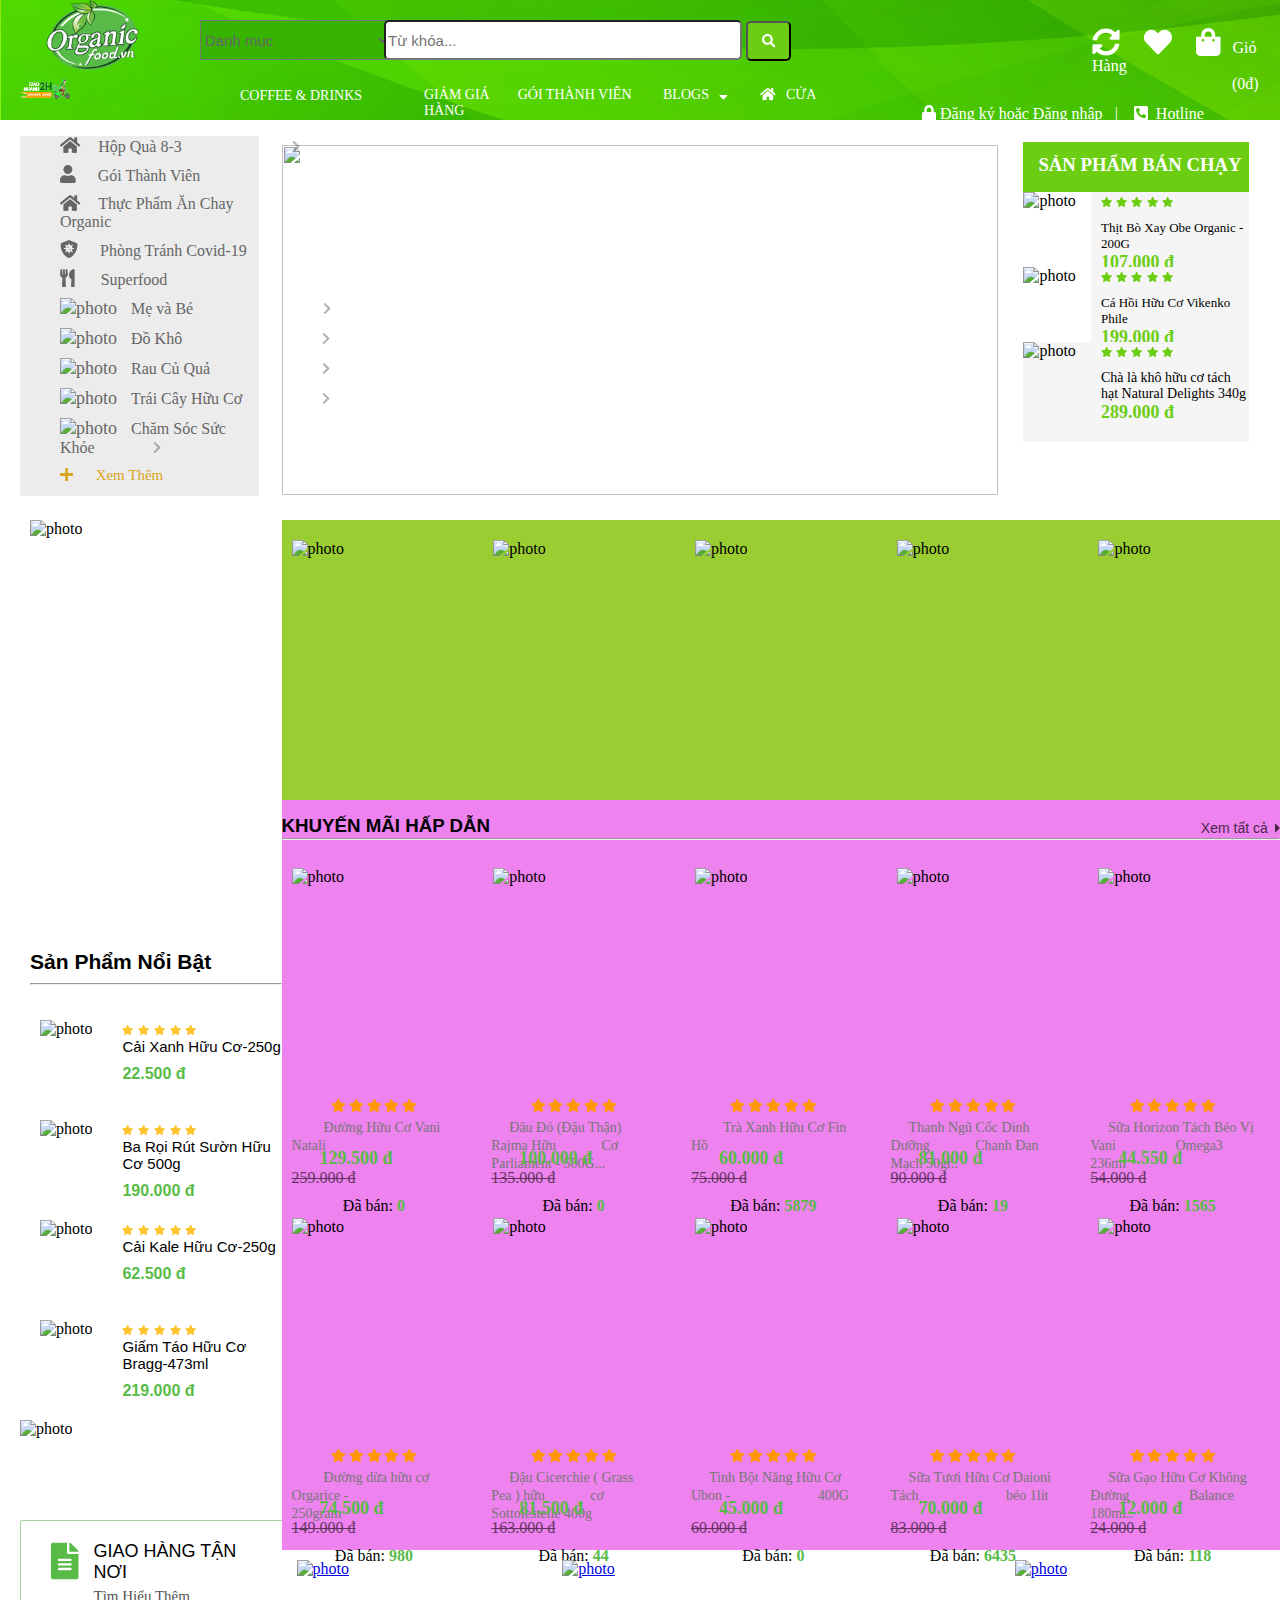
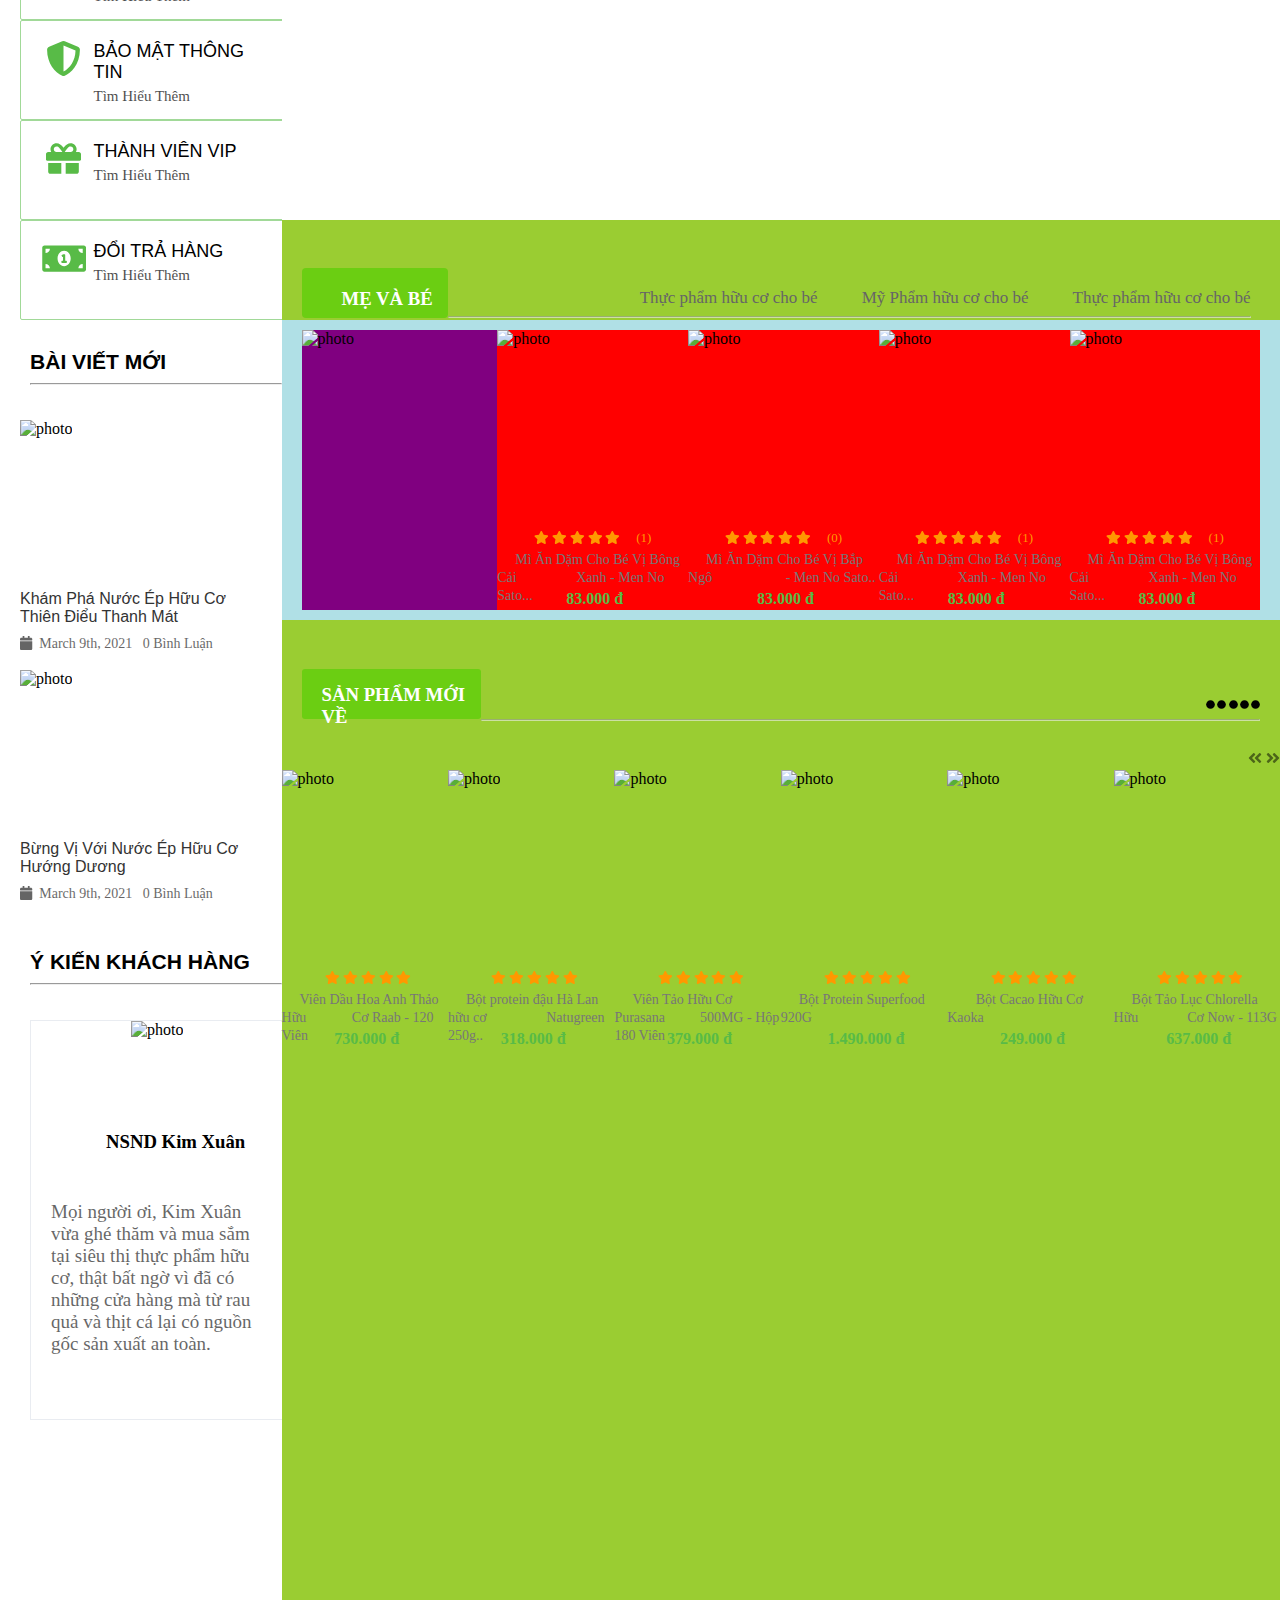
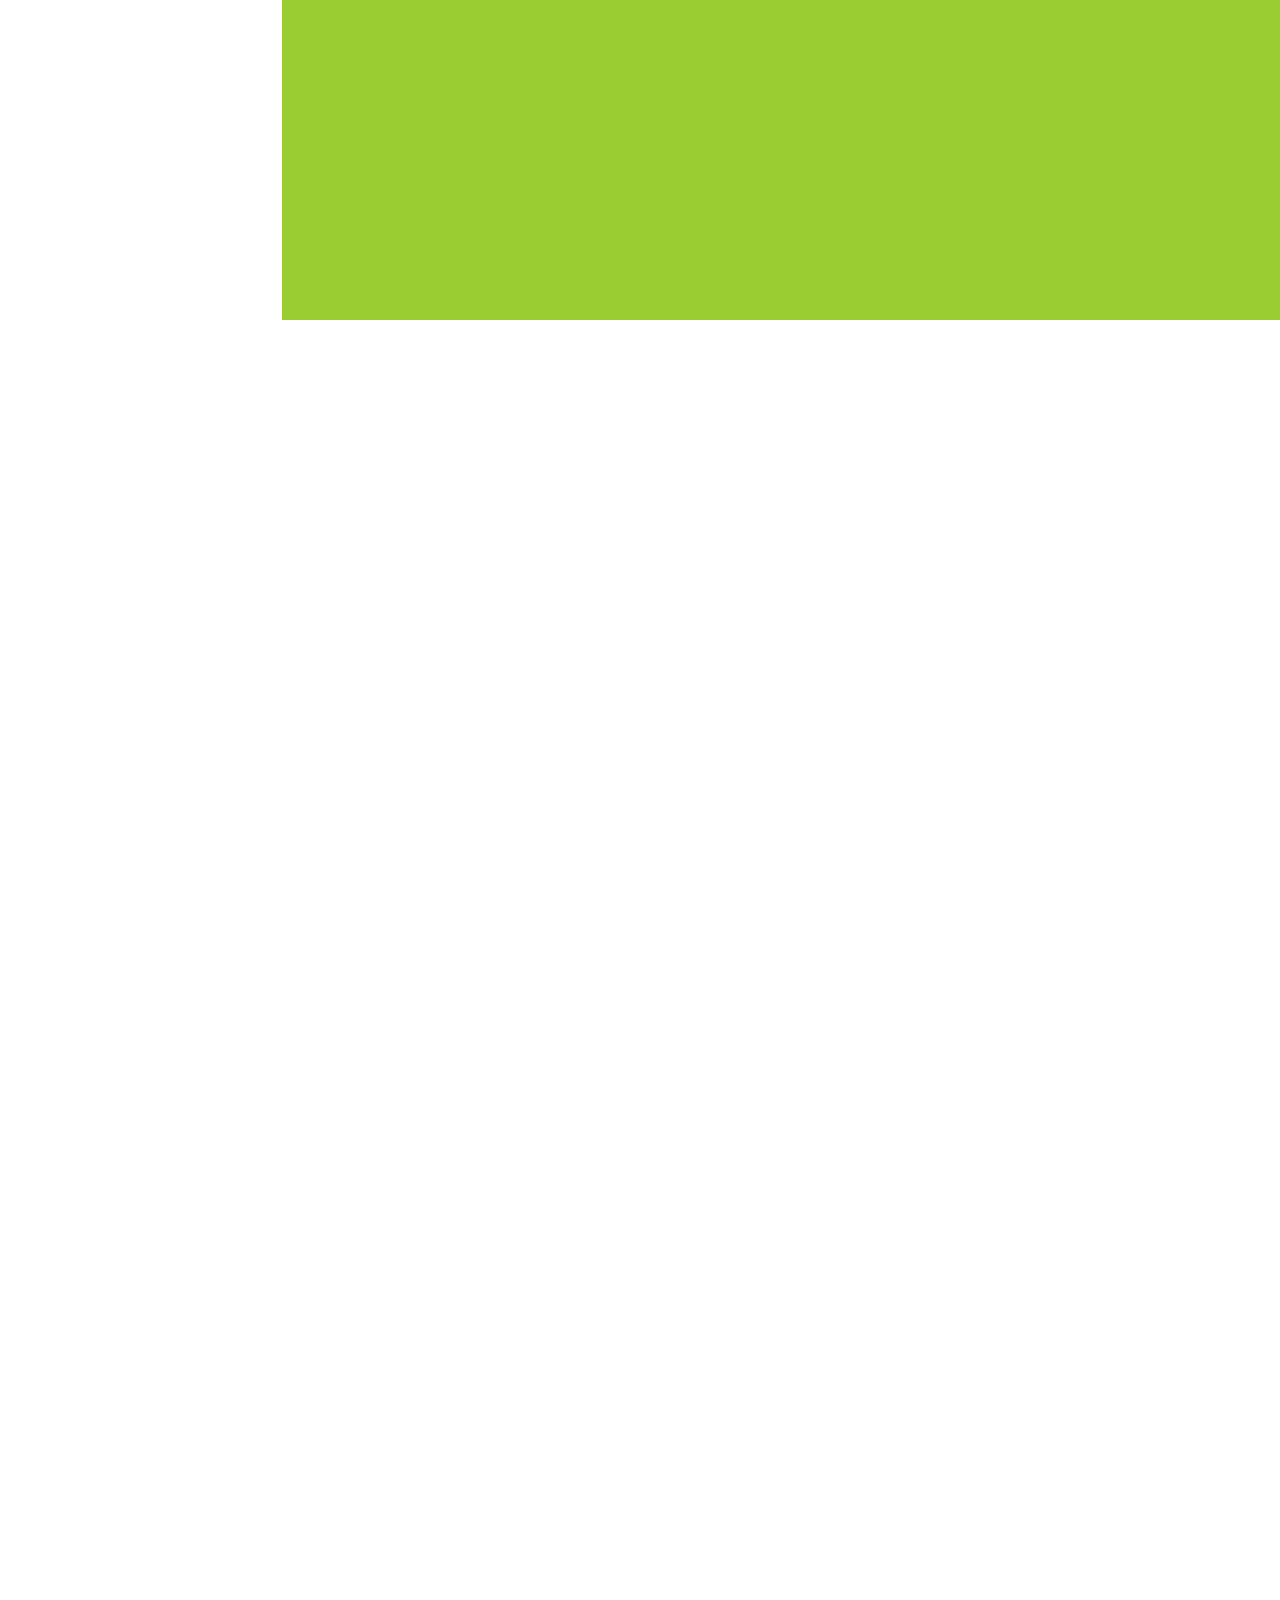
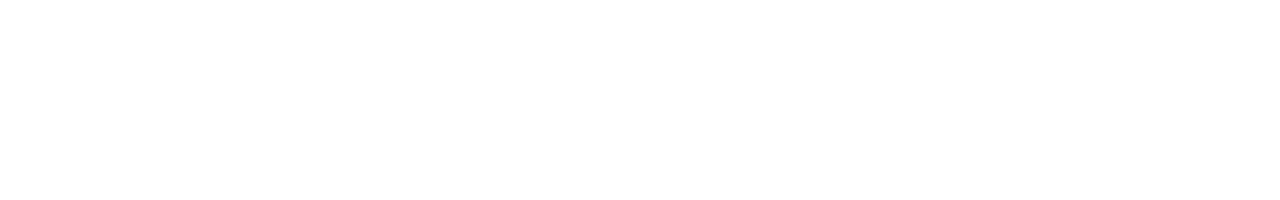
==== commit 7258d840: "Giai doan 5 complete" ====
--- a/index.html
+++ b/index.html
@@ -661,7 +661,264 @@
                                     alt="photo" width="100%" height="100%">
                             </div>
                             <div class="product-img-lv2-card-2">
-
+                                <div class="product-img-lv2-card-2-item1">
+                                    <div class="product-img-lv2-card-2-item1-lv1">
+                                        <img src="https://organicfood.vn/image/cache/catalog/mi-an-dam-huu-co-cho-be-vi-bong-cai-xanh-mennosato-4-320x320.jpg"
+                                            alt="photo" width="100%" height="100%">
+                                    </div>
+                                    <div class="product-img-lv2-card-2-item1-lv2">
+                                        <div class="price-star-1">
+                                            <i class="fas fa-star"></i>
+                                            <i class="fas fa-star"></i>
+                                            <i class="fas fa-star"></i>
+                                            <i class="fas fa-star"></i>
+                                            <i class="fas fa-star"></i> &emsp;(1)
+                                        </div>
+                                        <div class="price-title-1">
+                                            <a href="#">Mì Ăn Dặm Cho Bé Vị Bông Cải &emsp;&emsp;&emsp;&emsp;Xanh - Men
+                                                No Sato...</a>
+                                        </div>
+                                        <div class="price-true">
+                                            <p>&nbsp;<strong>83.000&nbsp;đ</strong></p>
+                                        </div>
+                                    </div>
+                                </div>
+                                <div class="product-img-lv2-card-2-item1">
+                                    <div class="product-img-lv2-card-2-item1-lv1">
+                                        <img src="https://organicfood.vn/image/cache/catalog/mi-an-dam-huu-co-cho-be-vi-ngo-bap-mennosato-320x320.jpg"
+                                            alt="photo" width="100%" height="100%">
+                                    </div>
+                                    <div class="product-img-lv2-card-2-item1-lv2">
+                                        <div class="price-star-1">
+                                            <i class="fas fa-star"></i>
+                                            <i class="fas fa-star"></i>
+                                            <i class="fas fa-star"></i>
+                                            <i class="fas fa-star"></i>
+                                            <i class="fas fa-star"></i> &emsp;(0)
+                                        </div>
+                                        <div class="price-title-1">
+                                            <a href="#">
+                                                Mì Ăn Dặm Cho Bé Vị Bắp Ngô &emsp;&emsp;&emsp;&emsp;&emsp;- Men No
+                                                Sato..
+                                            </a>
+                                        </div>
+                                        <div class="price-true">
+                                            <p>&nbsp;<strong>83.000&nbsp;đ</strong></p>
+                                        </div>
+                                    </div>
+                                </div>
+                                <div class="product-img-lv2-card-2-item1">
+                                    <div class="product-img-lv2-card-2-item1-lv1">
+                                        <img src="https://organicfood.vn/image/cache/catalog/banh-gao-huu-co-vi-viet-quat-va-dau/banh-gao-huu-co-vi-viet-quat-dau-320x320.jpg"
+                                            alt="photo" width="100%" height="100%">
+                                    </div>
+                                    <div class="product-img-lv2-card-2-item1-lv2">
+                                        <div class="price-star-1">
+                                            <i class="fas fa-star"></i>
+                                            <i class="fas fa-star"></i>
+                                            <i class="fas fa-star"></i>
+                                            <i class="fas fa-star"></i>
+                                            <i class="fas fa-star"></i> &emsp;(1)
+                                        </div>
+                                        <div class="price-title-1">
+                                            <a href="#">Mì Ăn Dặm Cho Bé Vị Bông Cải &emsp;&emsp;&emsp;&emsp;Xanh - Men
+                                                No Sato...</a>
+                                        </div>
+                                        <div class="price-true">
+                                            <p>&nbsp;<strong>83.000&nbsp;đ</strong></p>
+                                        </div>
+                                    </div>
+                                </div>
+                                <div class="product-img-lv2-card-2-item1">
+                                    <div class="product-img-lv2-card-2-item1-lv1">
+                                        <img src="https://organicfood.vn/image/cache/catalog/ecomil/sua-bot-hat-phi-huu-co-ecomil-320x320.jpg"
+                                            alt="photo" width="100%" height="100%">
+                                    </div>
+                                    <div class="product-img-lv2-card-2-item1-lv2">
+                                        <div class="price-star-1">
+                                            <i class="fas fa-star"></i>
+                                            <i class="fas fa-star"></i>
+                                            <i class="fas fa-star"></i>
+                                            <i class="fas fa-star"></i>
+                                            <i class="fas fa-star"></i> &emsp;(1)
+                                        </div>
+                                        <div class="price-title-1">
+                                            <a href="#">Mì Ăn Dặm Cho Bé Vị Bông Cải &emsp;&emsp;&emsp;&emsp;Xanh - Men
+                                                No Sato...</a>
+                                        </div>
+                                        <div class="price-true">
+                                            <p>&nbsp;<strong>83.000&nbsp;đ</strong></p>
+                                        </div>
+                                    </div>
+                                </div>
+                            </div>
+                        </div>
+                    </div>
+                    <div class="item-new">
+                        <div class="item-new-title">
+                            <div class="item-new-title-1">
+                                <h3>SẢN PHẨM MỚI VỀ</h3>
+                            </div>
+                            <div class="item-new-title-2">
+                                <i class="fas fa-circle"></i>
+                                <i class="fas fa-circle"></i>
+                                <i class="fas fa-circle"></i>
+                                <i class="fas fa-circle"></i>
+                                <i class="fas fa-circle"></i>
+                                <hr>
+                            </div>
+                        </div>
+                        <div class="item-new-img">
+                            <div class="item-new-img-1">
+                                <div class="item-new-img-icon">
+                                    <i class="fas fa-angle-double-left"></i>
+                                    <i class="fas fa-angle-double-right"></i>
+                                </div>
+                            </div>
+                            <div class="item-new-img-2">
+                                <div class="item-new-img-2-card">
+                                    <div class="product-img-lv2-card-2-item1-lv1">
+                                        <img src="https://organicfood.vn/image/cache/catalog/Vien-dau-hoa-anh-thao-huu-co-Raab-120-vien-200x200.jpg"
+                                            alt="photo" width="100%" height="100%">
+                                    </div>
+                                    <div class="product-img-lv2-card-2-item1-lv2">
+                                        <div class="price-star-1">
+                                            &nbsp;
+                                            <i class="fas fa-star"></i>
+                                            <i class="fas fa-star"></i>
+                                            <i class="fas fa-star"></i>
+                                            <i class="fas fa-star"></i>
+                                            <i class="fas fa-star"></i>
+                                        </div>
+                                        <div class="price-title-1">
+                                            <a href="#">Viên Dầu Hoa Anh Thảo Hữu &emsp;&emsp;&emsp;Cơ Raab - 120
+                                                Viên </a>
+                                        </div>
+                                        <div class="price-true">
+                                            <p>&nbsp;<strong>730.000&nbsp;đ</strong></p>
+                                        </div>
+                                    </div>
+                                </div>
+                                <div class="item-new-img-2-card">
+                                    <div class="product-img-lv2-card-2-item1-lv1">
+                                        <img src="https://organicfood.vn/image/cache/catalog/B%E1%BB%99t-protein-%C4%91%E1%BA%ADu-H%C3%A0-Lan-200x200.png"
+                                            alt="photo" width="100%" height="100%">
+                                    </div>
+                                    <div class="product-img-lv2-card-2-item1-lv2">
+                                        <div class="price-star-1">
+                                            &nbsp;
+                                            <i class="fas fa-star"></i>
+                                            <i class="fas fa-star"></i>
+                                            <i class="fas fa-star"></i>
+                                            <i class="fas fa-star"></i>
+                                            <i class="fas fa-star"></i>
+                                        </div>
+                                        <div class="price-title-1">
+                                            <a href="#">
+                                                Bột protein đậu Hà Lan hữu cơ &emsp;&emsp;&emsp;&emsp;Natugreen 250g..
+                                            </a>
+                                        </div>
+                                        <div class="price-true">
+                                            <p>&nbsp;<strong>318.000&nbsp;đ</strong></p>
+                                        </div>
+                                    </div>
+                                </div>
+                                <div class="item-new-img-2-card">
+                                    <div class="product-img-lv2-card-2-item1-lv1">
+                                        <img src="https://organicfood.vn/image/cache/catalog/vien-tao-huu-co-purasana-200x200.jpg"
+                                            alt="photo" width="100%" height="100%">
+                                    </div>
+                                    <div class="product-img-lv2-card-2-item1-lv2">
+                                        <div class="price-star-1">
+                                            &nbsp;
+                                            <i class="fas fa-star"></i>
+                                            <i class="fas fa-star"></i>
+                                            <i class="fas fa-star"></i>
+                                            <i class="fas fa-star"></i>
+                                            <i class="fas fa-star"></i>
+                                        </div>
+                                        <div class="price-title-1">
+                                            <a href="#">
+                                                Viên Tảo Hữu Cơ Purasana &emsp;&emsp; 500MG - Hộp 180 Viên
+                                            </a>
+                                        </div>
+                                        <div class="price-true">
+                                            <p>&nbsp;<strong>379.000&nbsp;đ</strong></p>
+                                        </div>
+                                    </div>
+                                </div>
+                                <div class="item-new-img-2-card">
+                                    <div class="product-img-lv2-card-2-item1-lv1">
+                                        <img src="https://organicfood.vn/image/cache/catalog/orgain_Orgainic_Protein-200x200.jpg"
+                                            alt="photo" width="100%" height="100%">
+                                    </div>
+                                    <div class="product-img-lv2-card-2-item1-lv2">
+                                        <div class="price-star-1">
+                                            &nbsp;
+                                            <i class="fas fa-star"></i>
+                                            <i class="fas fa-star"></i>
+                                            <i class="fas fa-star"></i>
+                                            <i class="fas fa-star"></i>
+                                            <i class="fas fa-star"></i>
+                                        </div>
+                                        <div class="price-title-1">
+                                            <a href="#">
+                                                Bột Protein Superfood 920G
+                                            </a>
+                                        </div>
+                                        <div class="price-true">
+                                            <p>&nbsp;<strong>1.490.000&nbsp;đ</strong></p>
+                                        </div>
+                                    </div>
+                                </div>
+                                <div class="item-new-img-2-card">
+                                    <div class="product-img-lv2-card-2-item1-lv1">
+                                        <img src="https://organicfood.vn/image/cache/catalog/bot-cacao-huu-co-kaoka-200x200.jpg"
+                                            alt="photo" width="100%" height="100%">
+                                    </div>
+                                    <div class="product-img-lv2-card-2-item1-lv2">
+                                        <div class="price-star-1">
+                                            &nbsp;
+                                            <i class="fas fa-star"></i>
+                                            <i class="fas fa-star"></i>
+                                            <i class="fas fa-star"></i>
+                                            <i class="fas fa-star"></i>
+                                            <i class="fas fa-star"></i>
+                                        </div>
+                                        <div class="price-title-1">
+                                            <a href="#">
+                                                &nbsp;&nbsp; Bột Cacao Hữu Cơ Kaoka
+                                            </a>
+                                        </div>
+                                        <div class="price-true">
+                                            <p>&nbsp;<strong>249.000&nbsp;đ</strong></p>
+                                        </div>
+                                    </div>
+                                </div>
+                                <div class="item-new-img-2-card">
+                                    <div class="product-img-lv2-card-2-item1-lv1">
+                                        <img src="https://organicfood.vn/image/cache/catalog/bot-tao-luc-chlorella-huu-co-now-200x200.jpg"
+                                            alt="photo" width="100%" height="100%">
+                                    </div>
+                                    <div class="product-img-lv2-card-2-item1-lv2">
+                                        <div class="price-star-1">
+                                            &nbsp;
+                                            <i class="fas fa-star"></i>
+                                            <i class="fas fa-star"></i>
+                                            <i class="fas fa-star"></i>
+                                            <i class="fas fa-star"></i>
+                                            <i class="fas fa-star"></i>
+                                        </div>
+                                        <div class="price-title-1">
+                                            <a href="#">
+                                                Bột Tảo Lục Chlorella Hữu &emsp;&emsp; &emsp;Cơ Now - 113G
+                                            </a>
+                                        </div>
+                                        <div class="price-true">
+                                            <p>&nbsp;<strong>637.000&nbsp;đ</strong></p>
+                                        </div>
+                                    </div>
+                                </div>
                             </div>
                         </div>
                     </div>
--- a/index.css
+++ b/index.css
@@ -854,7 +854,86 @@
 }
 
 .product-img-lv2-card-2 {
-    width: 75%;
+    width: 78%;
     height: 280px;
     background: rgb(56, 52, 52);
+    display: flex;
+}
+
+.product-img-lv2-card-2-item1 {
+    width: 25%;
+    height: 280px;
+    background: red;
+}
+.product-img-lv2-card-2-item1-lv1 {
+    width: 100%;
+    height: 200px;
+}
+.product-img-lv2-card-2-item1-lv2 {
+    width: 100%;
+    height: 80px;
+}
+
+.item-new {
+    width: 100%;
+    height: 440px;
+}
+
+.item-new-title {
+    width: 100%;
+    height: 100px;
+    display: flex;
+}
+
+.item-new-title-1 {
+    width: 18%;
+    height: 50px;
+    background: #6bce12;
+    color: white;
+    padding-top: 15px;
+    padding-left: 20px;
+    border-radius: 3px;
+    margin-top: 49px;
+    margin-left: 20px;
+}
+
+.item-new-title-2 {
+    width: 78%;
+    height: 35px;
+    font-size: 9px;
+    text-align: right;
+    padding-top: 80px;
+}
+
+.item-new-title-2 hr {
+    margin-top: 9px;
+    opacity: 0.6;
+}
+
+.item-new-img {
+    width: 100%;
+    height: 340px;
+}
+
+.item-new-img-1 {
+    width: 100%;
+    height: 50px;
+}
+.item-new-img-icon {
+    width: 100%;
+    height: 50px;
+    text-align: right;
+    padding-top: 30px;
+    opacity: 0.5;
+}
+
+.item-new-img-2 {
+    width: 100%;
+    height: 290px;
+    display: flex;
+}
+
+.item-new-img-2-card {
+    width: 16.7%;
+    height: 290px;
 }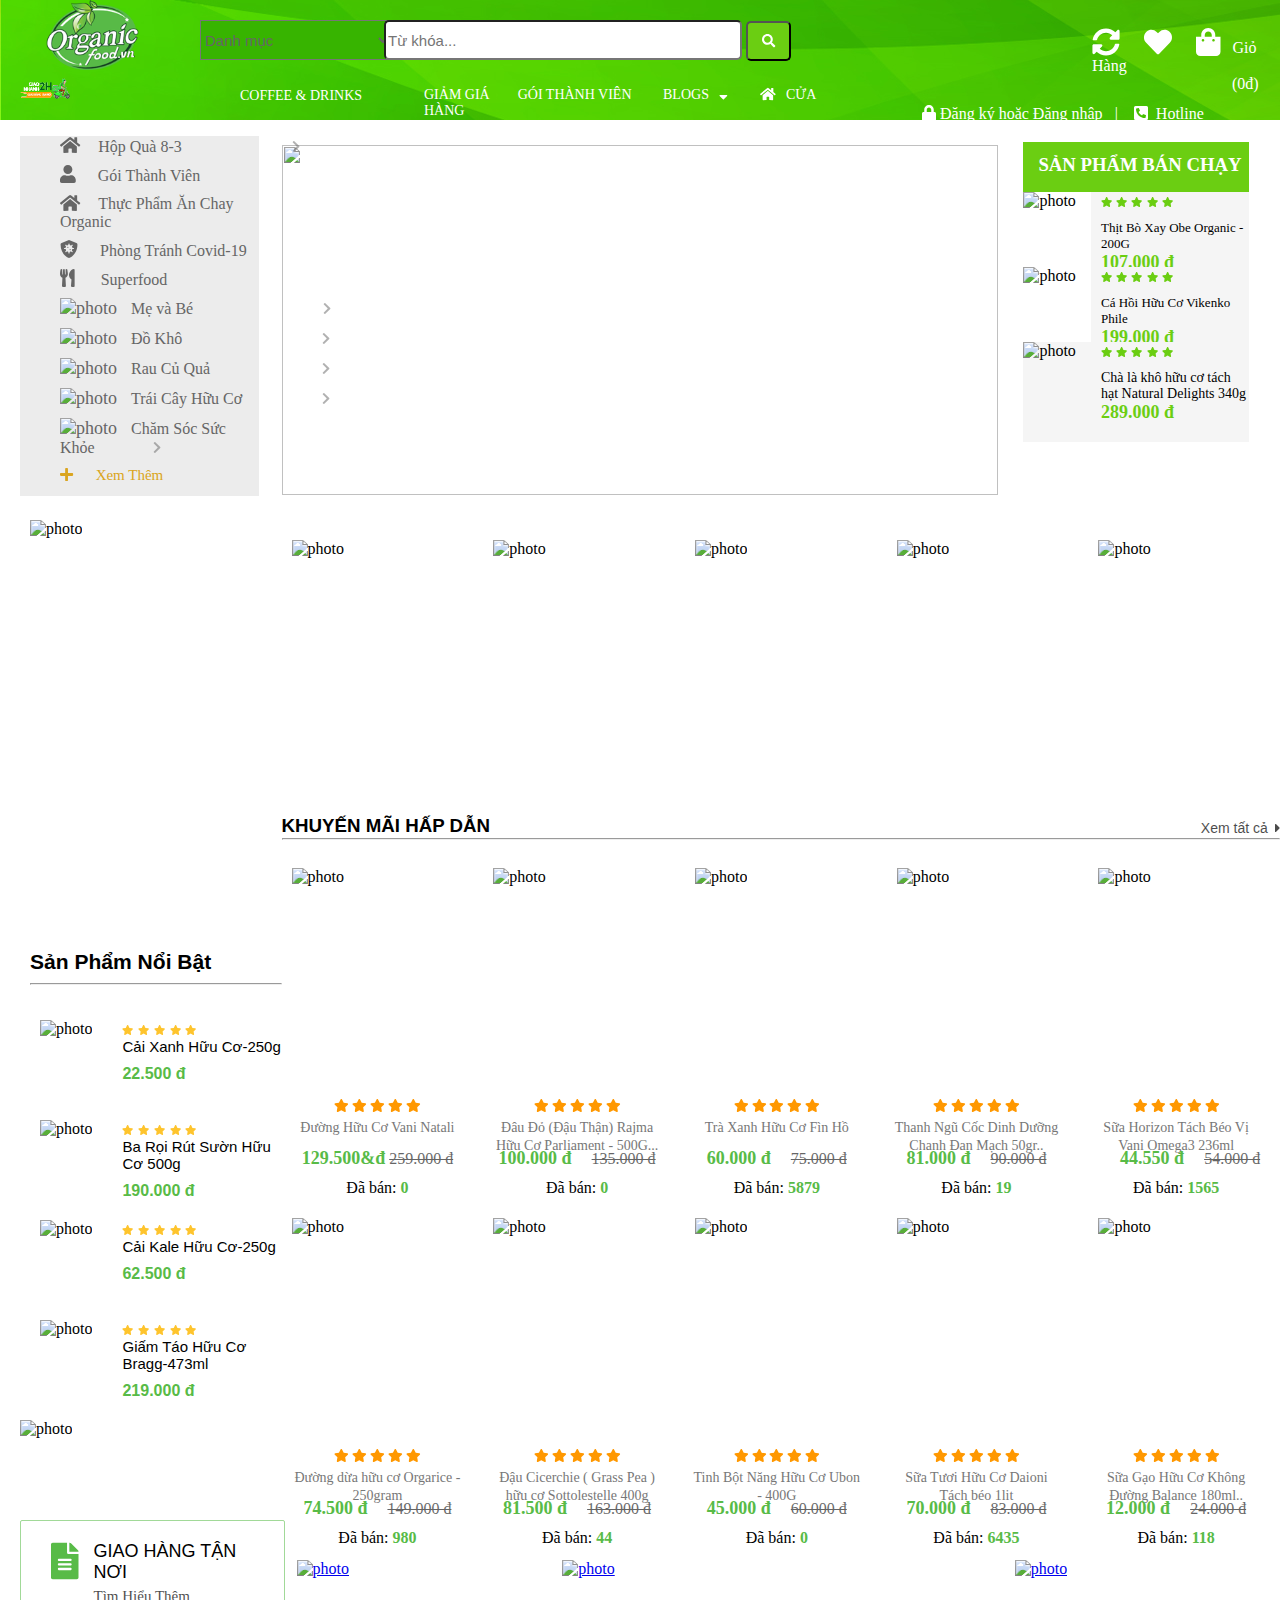
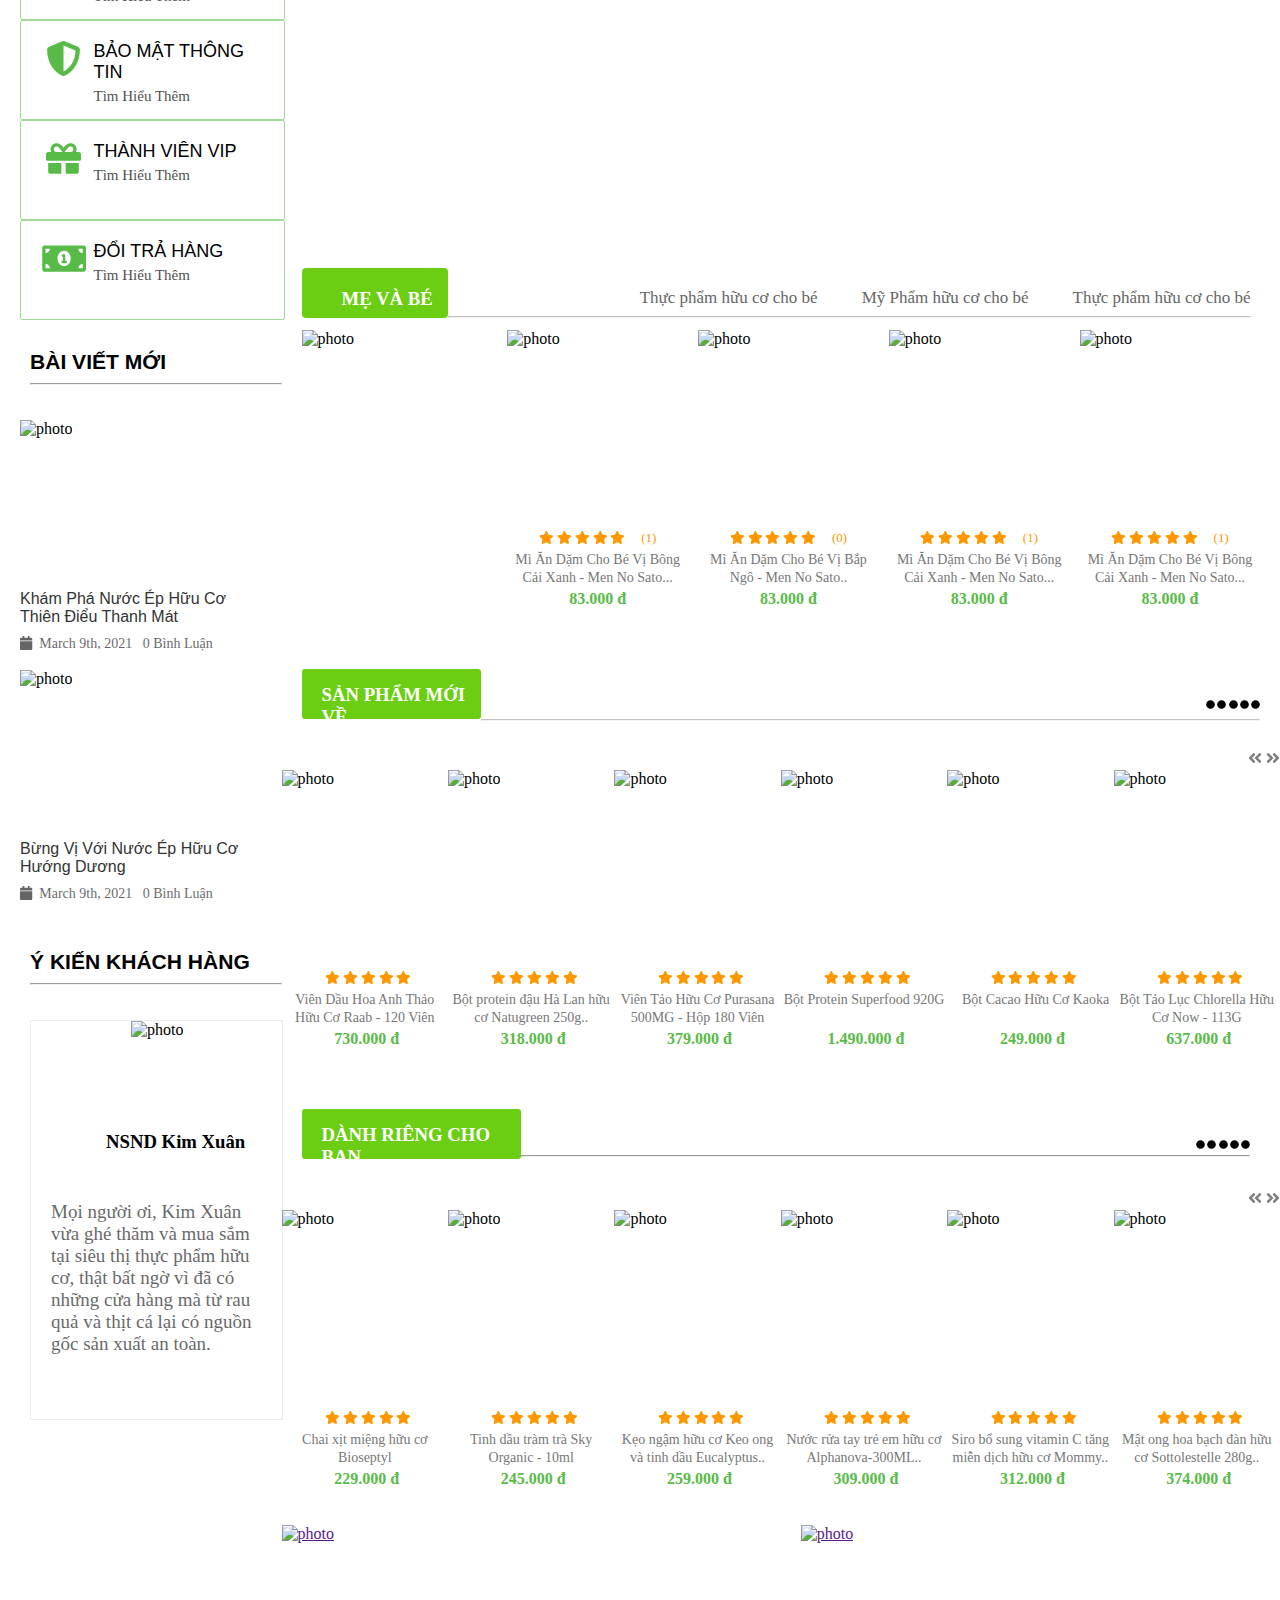
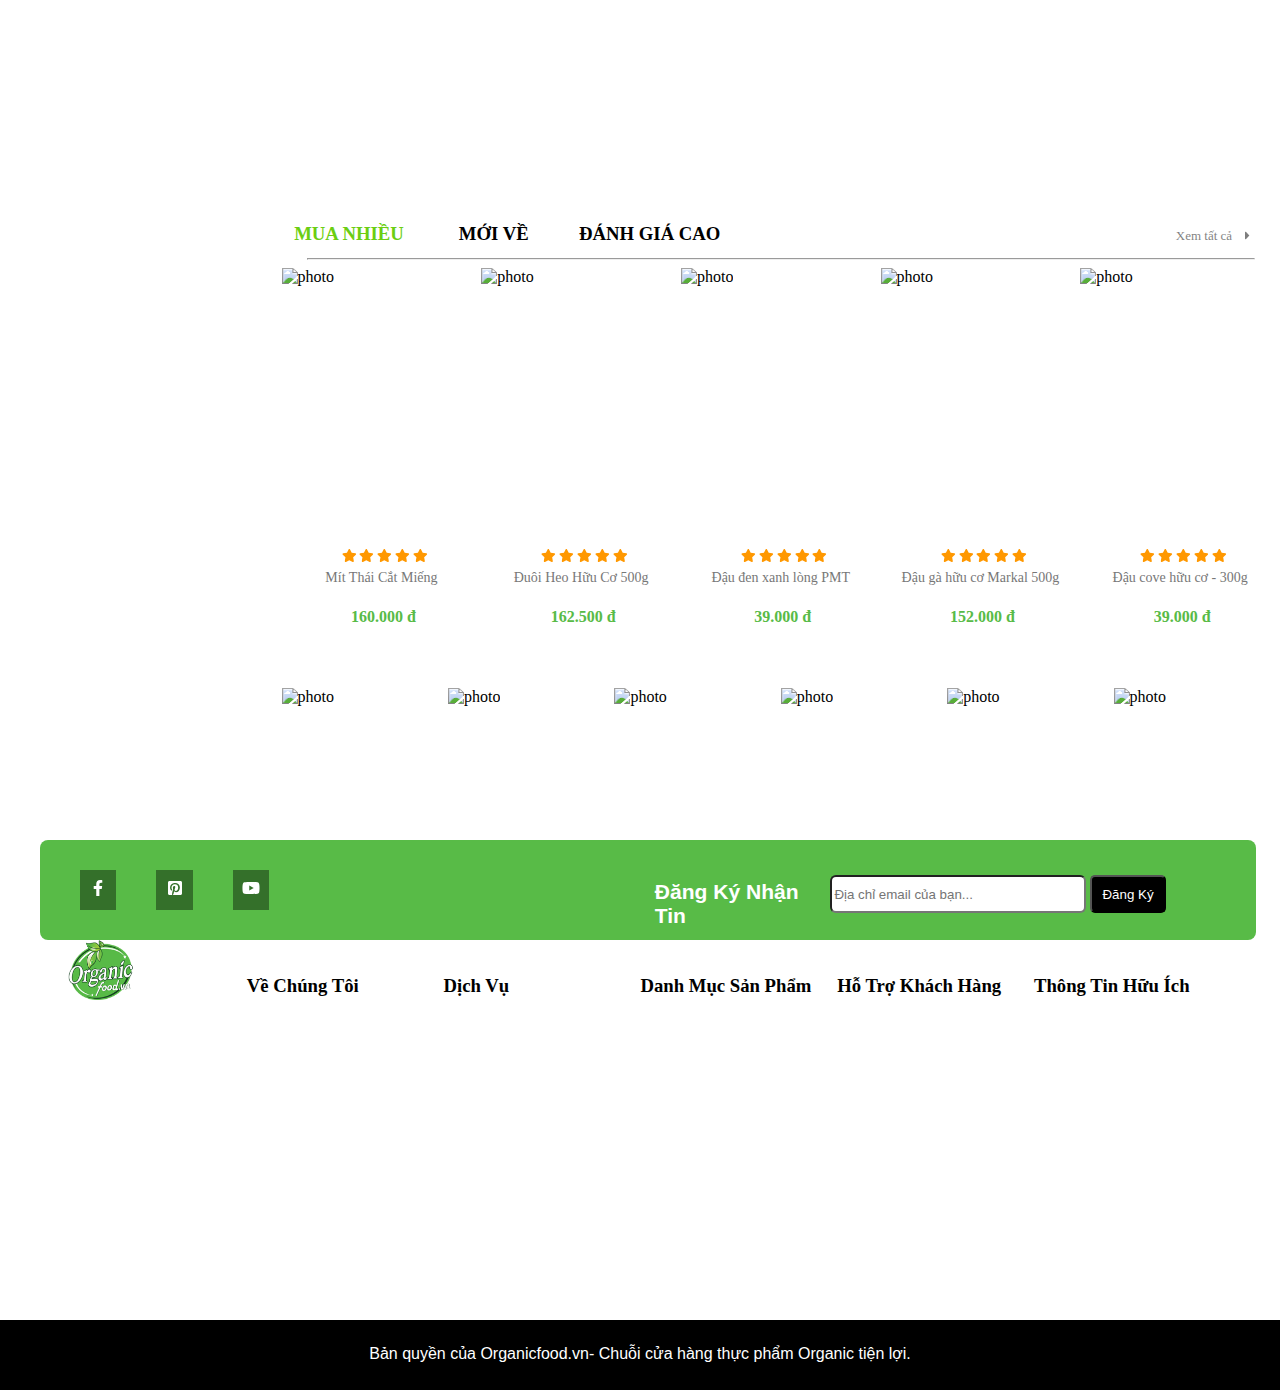
==== commit e0eb3eac: "Done" ====
--- a/index.html
+++ b/index.html
@@ -427,11 +427,10 @@
                                     <i class="fas fa-star"></i>
                                 </div>
                                 <div class="price-title-1">
-                                    <a href="#">&emsp;Đường Hữu Cơ Vani Natali</a>
+                                    <a href="#">Đường Hữu Cơ Vani Natali</a>
                                 </div>
                                 <div class="price-true">
-                                    &emsp;&nbsp;&nbsp;
-                                    <strong style="font-size: 18px;">129.500&nbsp;đ</strong>&emsp;
+                                    <strong style="font-size: 18px;">129.500&đ</strong>
                                     <strike>259.000&nbsp;đ</strike>
                                     <p>Đã bán:&nbsp;<strong>0</strong></p>
                                 </div>
@@ -445,11 +444,10 @@
                                     <i class="fas fa-star"></i>
                                 </div>
                                 <div class="price-title-1">
-                                    <a href="#">Đâu Đỏ (Đậu Thận) Rajma Hữu &emsp;&emsp;&emsp;Cơ Parliament -
+                                    <a href="#">Đâu Đỏ (Đậu Thận) Rajma Hữu Cơ Parliament -
                                         500G...</a>
                                 </div>
                                 <div class="price-true">
-                                    &emsp;&nbsp;&nbsp;
                                     <strong style="font-size: 18px;">100.000&nbsp;đ</strong>&emsp;
                                     <strike>135.000&nbsp;đ</strike>
                                     <p>Đã bán:&nbsp;<strong>0</strong></p>
@@ -464,10 +462,9 @@
                                     <i class="fas fa-star"></i>
                                 </div>
                                 <div class="price-title-1">
-                                    <a href="#">&emsp;Trà Xanh Hữu Cơ Fìn Hồ</a>
+                                    <a href="#">Trà Xanh Hữu Cơ Fìn Hồ</a>
                                 </div>
                                 <div class="price-true">
-                                    &emsp;&nbsp;&nbsp;
                                     <strong style="font-size: 18px;">60.000&nbsp;đ</strong>&emsp;
                                     <strike>75.000&nbsp;đ</strike>
                                     <p>Đã bán:&nbsp;<strong>5879</strong></p>
@@ -482,11 +479,9 @@
                                     <i class="fas fa-star"></i>
                                 </div>
                                 <div class="price-title-1">
-                                    <a href="#">Thanh Ngũ Cốc Dinh Dưỡng &emsp;&emsp;&emsp;Chanh Đan Mạch 50gr..
-                                        &emsp;&emsp;&emsp;</a>
+                                    <a href="#">Thanh Ngũ Cốc Dinh Dưỡng Chanh Đan Mạch 50gr..</a>
                                 </div>
                                 <div class="price-true">
-                                    &emsp;&nbsp;&nbsp;
                                     <strong style="font-size: 18px;">81.000&nbsp;đ</strong>&emsp;
                                     <strike>90.000&nbsp;đ</strike>
                                     <p>Đã bán:&nbsp;<strong>19</strong></p>
@@ -501,7 +496,7 @@
                                     <i class="fas fa-star"></i>
                                 </div>
                                 <div class="price-title-1">
-                                    <a href="#">Sữa Horizon Tách Béo Vị Vani &emsp;&emsp;&emsp;&emsp;Omega3 236ml</a>
+                                    <a href="#">Sữa Horizon Tách Béo Vị Vani Omega3 236ml</a>
                                 </div>
                                 <div class="price-true">
                                     &emsp;&nbsp;&nbsp;
@@ -543,11 +538,10 @@
                                     <i class="fas fa-star"></i>
                                 </div>
                                 <div class="price-title-1">
-                                    <a href="#">&emsp;Đường dừa hữu cơ Orgarice -
-                                        &emsp;&emsp;&emsp;&emsp;&emsp;&emsp;250gram</a>
+                                    <a href="#">Đường dừa hữu cơ Orgarice -
+                                        250gram</a>
                                 </div>
                                 <div class="price-true">
-                                    &emsp;&nbsp;&nbsp;
                                     <strong style="font-size: 18px;">74.500&nbsp;đ</strong>&emsp;
                                     <strike>149.000&nbsp;đ</strike>
                                     <p>Đã bán:&nbsp;<strong>980</strong></p>
@@ -562,11 +556,10 @@
                                     <i class="fas fa-star"></i>
                                 </div>
                                 <div class="price-title-1">
-                                    <a href="#">Đậu Cicerchie ( Grass Pea ) hữu &emsp;&emsp;&emsp;cơ Sottolestelle
+                                    <a href="#">Đậu Cicerchie ( Grass Pea ) hữu cơ Sottolestelle
                                         400g</a>
                                 </div>
                                 <div class="price-true">
-                                    &emsp;&nbsp;&nbsp;
                                     <strong style="font-size: 18px;">81.500&nbsp;đ</strong>&emsp;
                                     <strike>163.000&nbsp;đ</strike>
                                     <p>Đã bán:&nbsp;<strong>44</strong></p>
@@ -581,10 +574,9 @@
                                     <i class="fas fa-star"></i>
                                 </div>
                                 <div class="price-title-1">
-                                    <a href="#">Tinh Bột Năng Hữu Cơ Ubon - &emsp;&emsp;&emsp;&emsp;&emsp;&emsp;400G</a>
+                                    <a href="#">Tinh Bột Năng Hữu Cơ Ubon - 400G</a>
                                 </div>
                                 <div class="price-true">
-                                    &emsp;&nbsp;&nbsp;
                                     <strong style="font-size: 18px;">45.000&nbsp;đ</strong>&emsp;
                                     <strike>60.000&nbsp;đ</strike>
                                     <p>Đã bán:&nbsp;<strong>0</strong></p>
@@ -599,11 +591,9 @@
                                     <i class="fas fa-star"></i>
                                 </div>
                                 <div class="price-title-1">
-                                    <a href="#">Sữa Tươi Hữu Cơ Daioni Tách &emsp;&emsp;&emsp;&emsp;&emsp;&emsp;béo
-                                        1lit</a>
+                                    <a href="#">Sữa Tươi Hữu Cơ Daioni Tách béo 1lit</a>
                                 </div>
                                 <div class="price-true">
-                                    &emsp;&nbsp;&nbsp;
                                     <strong style="font-size: 18px;">70.000&nbsp;đ</strong>&emsp;
                                     <strike>83.000&nbsp;đ</strike>
                                     <p>Đã bán:&nbsp;<strong>6435</strong></p>
@@ -618,10 +608,9 @@
                                     <i class="fas fa-star"></i>
                                 </div>
                                 <div class="price-title-1">
-                                    <a href="#">Sữa Gạo Hữu Cơ Không Đường &emsp;&emsp;&emsp;&emsp;Balance 180ml..</a>
+                                    <a href="#">Sữa Gạo Hữu Cơ Không Đường Balance 180ml..</a>
                                 </div>
                                 <div class="price-true">
-                                    &emsp;&nbsp;&nbsp;
                                     <strong style="font-size: 18px;">12.000&nbsp;đ</strong>&emsp;
                                     <strike>24.000&nbsp;đ</strike>
                                     <p>Đã bán:&nbsp;<strong>118</strong></p>
@@ -675,11 +664,11 @@
                                             <i class="fas fa-star"></i> &emsp;(1)
                                         </div>
                                         <div class="price-title-1">
-                                            <a href="#">Mì Ăn Dặm Cho Bé Vị Bông Cải &emsp;&emsp;&emsp;&emsp;Xanh - Men
+                                            <a href="#">Mì Ăn Dặm Cho Bé Vị Bông Cải Xanh - Men
                                                 No Sato...</a>
                                         </div>
                                         <div class="price-true">
-                                            <p>&nbsp;<strong>83.000&nbsp;đ</strong></p>
+                                            <p><strong>83.000&nbsp;đ</strong></p>
                                         </div>
                                     </div>
                                 </div>
@@ -698,12 +687,12 @@
                                         </div>
                                         <div class="price-title-1">
                                             <a href="#">
-                                                Mì Ăn Dặm Cho Bé Vị Bắp Ngô &emsp;&emsp;&emsp;&emsp;&emsp;- Men No
+                                                Mì Ăn Dặm Cho Bé Vị Bắp Ngô - Men No
                                                 Sato..
                                             </a>
                                         </div>
                                         <div class="price-true">
-                                            <p>&nbsp;<strong>83.000&nbsp;đ</strong></p>
+                                            <p><strong>83.000&nbsp;đ</strong></p>
                                         </div>
                                     </div>
                                 </div>
@@ -721,11 +710,11 @@
                                             <i class="fas fa-star"></i> &emsp;(1)
                                         </div>
                                         <div class="price-title-1">
-                                            <a href="#">Mì Ăn Dặm Cho Bé Vị Bông Cải &emsp;&emsp;&emsp;&emsp;Xanh - Men
+                                            <a href="#">Mì Ăn Dặm Cho Bé Vị Bông Cải Xanh - Men
                                                 No Sato...</a>
                                         </div>
                                         <div class="price-true">
-                                            <p>&nbsp;<strong>83.000&nbsp;đ</strong></p>
+                                            <p><strong>83.000&nbsp;đ</strong></p>
                                         </div>
                                     </div>
                                 </div>
@@ -743,11 +732,11 @@
                                             <i class="fas fa-star"></i> &emsp;(1)
                                         </div>
                                         <div class="price-title-1">
-                                            <a href="#">Mì Ăn Dặm Cho Bé Vị Bông Cải &emsp;&emsp;&emsp;&emsp;Xanh - Men
+                                            <a href="#">Mì Ăn Dặm Cho Bé Vị Bông Cải Xanh - Men
                                                 No Sato...</a>
                                         </div>
                                         <div class="price-true">
-                                            <p>&nbsp;<strong>83.000&nbsp;đ</strong></p>
+                                            <p><strong>83.000&nbsp;đ</strong></p>
                                         </div>
                                     </div>
                                 </div>
@@ -791,7 +780,7 @@
                                             <i class="fas fa-star"></i>
                                         </div>
                                         <div class="price-title-1">
-                                            <a href="#">Viên Dầu Hoa Anh Thảo Hữu &emsp;&emsp;&emsp;Cơ Raab - 120
+                                            <a href="#">Viên Dầu Hoa Anh Thảo Hữu Cơ Raab - 120
                                                 Viên </a>
                                         </div>
                                         <div class="price-true">
@@ -814,32 +803,34 @@
                                             <i class="fas fa-star"></i>
                                         </div>
                                         <div class="price-title-1">
+                                            <p>
+                                                <a href="#">
+                                                    Bột protein đậu Hà Lan hữu cơ Natugreen 250g..
+                                                </a>
+                                            </p>
+                                        </div>
+                                        <div class="price-true">
+                                            <p>&nbsp;<strong>318.000&nbsp;đ</strong></p>
+                                        </div>
+                                    </div>
+                                </div>
+                                <div class="item-new-img-2-card">
+                                    <div class="product-img-lv2-card-2-item1-lv1">
+                                        <img src="https://organicfood.vn/image/cache/catalog/vien-tao-huu-co-purasana-200x200.jpg"
+                                            alt="photo" width="100%" height="100%">
+                                    </div>
+                                    <div class="product-img-lv2-card-2-item1-lv2">
+                                        <div class="price-star-1">
+                                            &nbsp;
+                                            <i class="fas fa-star"></i>
+                                            <i class="fas fa-star"></i>
+                                            <i class="fas fa-star"></i>
+                                            <i class="fas fa-star"></i>
+                                            <i class="fas fa-star"></i>
+                                        </div>
+                                        <div class="price-title-1">
                                             <a href="#">
-                                                Bột protein đậu Hà Lan hữu cơ &emsp;&emsp;&emsp;&emsp;Natugreen 250g..
-                                            </a>
-                                        </div>
-                                        <div class="price-true">
-                                            <p>&nbsp;<strong>318.000&nbsp;đ</strong></p>
-                                        </div>
-                                    </div>
-                                </div>
-                                <div class="item-new-img-2-card">
-                                    <div class="product-img-lv2-card-2-item1-lv1">
-                                        <img src="https://organicfood.vn/image/cache/catalog/vien-tao-huu-co-purasana-200x200.jpg"
-                                            alt="photo" width="100%" height="100%">
-                                    </div>
-                                    <div class="product-img-lv2-card-2-item1-lv2">
-                                        <div class="price-star-1">
-                                            &nbsp;
-                                            <i class="fas fa-star"></i>
-                                            <i class="fas fa-star"></i>
-                                            <i class="fas fa-star"></i>
-                                            <i class="fas fa-star"></i>
-                                            <i class="fas fa-star"></i>
-                                        </div>
-                                        <div class="price-title-1">
-                                            <a href="#">
-                                                Viên Tảo Hữu Cơ Purasana &emsp;&emsp; 500MG - Hộp 180 Viên
+                                                Viên Tảo Hữu Cơ Purasana 500MG - Hộp 180 Viên
                                             </a>
                                         </div>
                                         <div class="price-true">
@@ -910,14 +901,394 @@
                                             <i class="fas fa-star"></i>
                                         </div>
                                         <div class="price-title-1">
+                                            <p>
+                                                <a href="">
+                                                    Bột Tảo Lục Chlorella Hữu Cơ Now - 113G
+                                                </a>
+                                            </p>
+                                        </div>
+                                        <div class="price-true">
+                                            <p>&nbsp;<strong>637.000&nbsp;đ</strong></p>
+                                        </div>
+                                    </div>
+                                </div>
+                            </div>
+                        </div>
+                    </div>
+                    <div class="just-for-you">
+                        <div class="item-new-title">
+                            <div class="just-for-you-title-1">
+                                <h3>DÀNH RIÊNG CHO BẠN</h3>
+                            </div>
+                            <div class="just-for-you-title-2">
+                                <i class="fas fa-circle"></i>
+                                <i class="fas fa-circle"></i>
+                                <i class="fas fa-circle"></i>
+                                <i class="fas fa-circle"></i>
+                                <i class="fas fa-circle"></i>
+                                <hr>
+                            </div>
+                        </div>
+                        <div class="item-new-img">
+                            <div class="item-new-img-1">
+                                <div class="item-new-img-icon">
+                                    <i class="fas fa-angle-double-left"></i>
+                                    <i class="fas fa-angle-double-right"></i>
+                                </div>
+                            </div>
+                            <div class="item-new-img-2">
+                                <div class="item-new-img-2-card">
+                                    <div class="product-img-lv2-card-2-item1-lv1">
+                                        <img src="https://organicfood.vn/image/cache/catalog/chai-xit-mieng-huu-co-Bioseptyl-200x200.jpg"
+                                            alt="photo" width="100%" height="100%">
+                                    </div>
+                                    <div class="product-img-lv2-card-2-item1-lv2">
+                                        <div class="price-star-1">
+                                            &nbsp;
+                                            <i class="fas fa-star"></i>
+                                            <i class="fas fa-star"></i>
+                                            <i class="fas fa-star"></i>
+                                            <i class="fas fa-star"></i>
+                                            <i class="fas fa-star"></i>
+                                        </div>
+                                        <div class="price-title-1">
                                             <a href="#">
-                                                Bột Tảo Lục Chlorella Hữu &emsp;&emsp; &emsp;Cơ Now - 113G
+                                                Chai xịt miệng hữu cơ Bioseptyl
                                             </a>
                                         </div>
                                         <div class="price-true">
-                                            <p>&nbsp;<strong>637.000&nbsp;đ</strong></p>
-                                        </div>
-                                    </div>
+                                            <p>&nbsp;<strong>229.000&nbsp;đ</strong></p>
+                                        </div>
+                                    </div>
+                                </div>
+                                <div class="item-new-img-2-card">
+                                    <div class="product-img-lv2-card-2-item1-lv1">
+                                        <img src="https://organicfood.vn/image/cache/catalog/tinh-dau-tram-tra-skyorganic/tinh-dau-tram-tra-skyorganic-200x200.jpg"
+                                            alt="photo" width="100%" height="100%">
+                                    </div>
+                                    <div class="product-img-lv2-card-2-item1-lv2">
+                                        <div class="price-star-1">
+                                            &nbsp;
+                                            <i class="fas fa-star"></i>
+                                            <i class="fas fa-star"></i>
+                                            <i class="fas fa-star"></i>
+                                            <i class="fas fa-star"></i>
+                                            <i class="fas fa-star"></i>
+                                        </div>
+                                        <div class="price-title-1">
+                                            <p>
+                                                <a href="#">
+                                                    Tinh dầu tràm trà Sky Organic - 10ml
+                                                </a>
+                                            </p>
+                                        </div>
+                                        <div class="price-true">
+                                            <p>&nbsp;<strong>245.000&nbsp;đ</strong></p>
+                                        </div>
+                                    </div>
+                                </div>
+                                <div class="item-new-img-2-card">
+                                    <div class="product-img-lv2-card-2-item1-lv1">
+                                        <img src="https://organicfood.vn/image/cache/catalog/Keo-ngam-huu-co-Keo-ong-va-tinh-dau-Eucalyptus-200x200.jpg"
+                                            alt="photo" width="100%" height="100%">
+                                    </div>
+                                    <div class="product-img-lv2-card-2-item1-lv2">
+                                        <div class="price-star-1">
+                                            &nbsp;
+                                            <i class="fas fa-star"></i>
+                                            <i class="fas fa-star"></i>
+                                            <i class="fas fa-star"></i>
+                                            <i class="fas fa-star"></i>
+                                            <i class="fas fa-star"></i>
+                                        </div>
+                                        <div class="price-title-1">
+                                            <a href="#">
+                                                Kẹo ngậm hữu cơ Keo ong và tinh dầu Eucalyptus..
+                                            </a>
+                                        </div>
+                                        <div class="price-true">
+                                            <p>&nbsp;<strong>259.000&nbsp;đ</strong></p>
+                                        </div>
+                                    </div>
+                                </div>
+                                <div class="item-new-img-2-card">
+                                    <div class="product-img-lv2-card-2-item1-lv1">
+                                        <img src="https://organicfood.vn/image/cache/catalog/cham-soc-co-the/nuoc-rua-tay-tre-em-huu-co-alphanova-200x200.jpg"
+                                            alt="photo" width="100%" height="100%">
+                                    </div>
+                                    <div class="product-img-lv2-card-2-item1-lv2">
+                                        <div class="price-star-1">
+                                            &nbsp;
+                                            <i class="fas fa-star"></i>
+                                            <i class="fas fa-star"></i>
+                                            <i class="fas fa-star"></i>
+                                            <i class="fas fa-star"></i>
+                                            <i class="fas fa-star"></i>
+                                        </div>
+                                        <div class="price-title-1">
+                                            <a href="#">
+                                                Nước rửa tay trẻ em hữu cơ Alphanova-300ML..
+                                            </a>
+                                        </div>
+                                        <div class="price-true">
+                                            <p>&nbsp;<strong>309.000&nbsp;đ</strong></p>
+                                        </div>
+                                    </div>
+                                </div>
+                                <div class="item-new-img-2-card">
+                                    <div class="product-img-lv2-card-2-item1-lv1">
+                                        <img src="https://organicfood.vn/image/cache/catalog/siro-bo-sung-vitamin-c-tang-mien-dich-huu-co-mommy-bliss-(90ml)-200x200.jpg"
+                                            alt="photo" width="100%" height="100%">
+                                    </div>
+                                    <div class="product-img-lv2-card-2-item1-lv2">
+                                        <div class="price-star-1">
+                                            &nbsp;
+                                            <i class="fas fa-star"></i>
+                                            <i class="fas fa-star"></i>
+                                            <i class="fas fa-star"></i>
+                                            <i class="fas fa-star"></i>
+                                            <i class="fas fa-star"></i>
+                                        </div>
+                                        <div class="price-title-1">
+                                            <a href="#">
+                                                Siro bổ sung vitamin C tăng miễn dịch hữu cơ Mommy..
+                                            </a>
+                                        </div>
+                                        <div class="price-true">
+                                            <p>&nbsp;<strong>312.000&nbsp;đ</strong></p>
+                                        </div>
+                                    </div>
+                                </div>
+                                <div class="item-new-img-2-card">
+                                    <div class="product-img-lv2-card-2-item1-lv1">
+                                        <img src="https://organicfood.vn/image/cache/catalog/mat-ong-hoa-bach-dan-huu-co-sotto-200x200.jpg"
+                                            alt="photo" width="100%" height="100%">
+                                    </div>
+                                    <div class="product-img-lv2-card-2-item1-lv2">
+                                        <div class="price-star-1">
+                                            &nbsp;
+                                            <i class="fas fa-star"></i>
+                                            <i class="fas fa-star"></i>
+                                            <i class="fas fa-star"></i>
+                                            <i class="fas fa-star"></i>
+                                            <i class="fas fa-star"></i>
+                                        </div>
+                                        <div class="price-title-1">
+                                            <p>
+                                                <a href="">
+                                                    Mật ong hoa bạch đàn hữu cơ Sottolestelle 280g..
+                                                </a>
+                                            </p>
+                                        </div>
+                                        <div class="price-true">
+                                            <p>&nbsp;<strong>374.000&nbsp;đ</strong></p>
+                                        </div>
+                                    </div>
+                                </div>
+                            </div>
+                        </div>
+                    </div>
+                    <div class="img-banner-title">
+                        <div class="img-banner-title-1">
+                            <a href="">
+                                <img src="https://organicfood.vn/image/catalog/banner-tui-giay.jpg" alt="photo"
+                                    width="100%" height="100%">
+                            </a>
+                        </div>
+                        <div class="img-banner-title-2">
+                            <a href="">
+                                <img src="https://organicfood.vn/image/catalog/sale-20-tai-app-banner.jpg" alt="photo"
+                                    width="100%" height="100%">
+                            </a>
+                        </div>
+                    </div>
+                    <div class="best-saller-product-reviews">
+                        <div class="best-saller-product-reviews-title">
+                            <div class="best-saller-product-reviews-title-1">
+                                <div class="best-seller">
+                                    <h3 style="color: #6bce12;">MUA NHIỀU</h3>
+                                </div>
+                                <div class="new-item">
+                                    <h3>MỚI VỀ</h3>
+                                </div>
+                                <div class="product-review">
+                                    <h3>ĐÁNH GIÁ CAO</h3>
+                                </div>
+                            </div>
+                            <div class="best-saller-product-reviews-title-2">
+                                <p>
+                                    Xem tất cả &ensp; <i class="fas fa-caret-right"></i>
+                                </p>
+                            </div>
+                        </div>
+                        <hr style="width: 95%;">
+                        <div class="best-saller-product-reviews-img">
+                            <div class="best-saller-product-reviews-img-1">
+                                <div class="best-saller-product-reviews-img-1-img">
+                                    <img src="https://organicfood.vn/image/cache/catalog/mit-thai-270x270.jpg"
+                                        alt="photo" width="100%" height="100%">
+                                </div>
+                                <div class="best-saller-product-reviews-img-1-title">
+                                    <div class="price-star-1">
+                                        &nbsp;
+                                        <i class="fas fa-star"></i>
+                                        <i class="fas fa-star"></i>
+                                        <i class="fas fa-star"></i>
+                                        <i class="fas fa-star"></i>
+                                        <i class="fas fa-star"></i>
+                                    </div>
+                                    <div class="price-title-1">
+                                        <p>
+                                            <a href="#">
+                                                Mít Thái Cắt Miếng
+                                            </a>
+                                        </p>
+                                    </div>
+                                    <div class="price-true">
+                                        <p>&nbsp;<strong>160.000&nbsp;đ</strong></p>
+                                    </div>
+                                </div>
+                            </div>
+                            <div class="best-saller-product-reviews-img-1">
+                                <div class="best-saller-product-reviews-img-1-img">
+                                    <img src="https://organicfood.vn/image/cache/catalog/duoi-heo-270x270.jpg"
+                                        alt="photo" width="100%" height="100%">
+                                </div>
+                                <div class="best-saller-product-reviews-img-1-title">
+                                    <div class="price-star-1">
+                                        &nbsp;
+                                        <i class="fas fa-star"></i>
+                                        <i class="fas fa-star"></i>
+                                        <i class="fas fa-star"></i>
+                                        <i class="fas fa-star"></i>
+                                        <i class="fas fa-star"></i>
+                                    </div>
+                                    <div class="price-title-1">
+                                        <p>
+                                            <a href="#">
+                                                Đuôi Heo Hữu Cơ 500g
+                                            </a>
+                                        </p>
+                                    </div>
+                                    <div class="price-true">
+                                        <p>&nbsp;<strong>162.500&nbsp;đ</strong></p>
+                                    </div>
+                                </div>
+                            </div>
+                            <div class="best-saller-product-reviews-img-1">
+                                <div class="best-saller-product-reviews-img-1-img">
+                                    <img src="https://organicfood.vn/image/cache/catalog/Do-Kho-Huu-Co/Hat-Huu-Co/dau-den-xanh-long-phu-minh-tam-270x270.jpg"
+                                        alt="photo" width="100%" height="100%">
+                                </div>
+                                <div class="best-saller-product-reviews-img-1-title">
+                                    <div class="price-star-1">
+                                        &nbsp;
+                                        <i class="fas fa-star"></i>
+                                        <i class="fas fa-star"></i>
+                                        <i class="fas fa-star"></i>
+                                        <i class="fas fa-star"></i>
+                                        <i class="fas fa-star"></i>
+                                    </div>
+                                    <div class="price-title-1">
+                                        <p>
+                                            <a href="#">
+                                                Đậu đen xanh lòng PMT
+                                            </a>
+                                        </p>
+                                    </div>
+                                    <div class="price-true">
+                                        <p>&nbsp;<strong>39.000&nbsp;đ</strong></p>
+                                    </div>
+                                </div>
+                            </div>
+                            <div class="best-saller-product-reviews-img-1">
+                                <div class="best-saller-product-reviews-img-1-img">
+                                    <img src="https://organicfood.vn/image/cache/catalog/Do-Kho-Huu-Co/Hat-Huu-Co/dau-ga-huu-co-markal-500g-270x270.jpg"
+                                        alt="photo" width="100%" height="100%">
+                                </div>
+                                <div class="best-saller-product-reviews-img-1-title">
+                                    <div class="price-star-1">
+                                        &nbsp;
+                                        <i class="fas fa-star"></i>
+                                        <i class="fas fa-star"></i>
+                                        <i class="fas fa-star"></i>
+                                        <i class="fas fa-star"></i>
+                                        <i class="fas fa-star"></i>
+                                    </div>
+                                    <div class="price-title-1">
+                                        <p>
+                                            <a href="#">
+                                                Đậu gà hữu cơ Markal 500g
+                                            </a>
+                                        </p>
+                                    </div>
+                                    <div class="price-true">
+                                        <p>&nbsp;<strong>152.000&nbsp;đ</strong></p>
+                                    </div>
+                                </div>
+                            </div>
+                            <div class="best-saller-product-reviews-img-1">
+                                <div class="best-saller-product-reviews-img-1-img">
+                                    <img src="https://organicfood.vn/image/cache/catalog/Rau-cu-qua-huu-co/cu-qua-huu-co/dau-cove-huu-co-270x270.jpg"
+                                        alt="photo" width="100%" height="100%">
+                                </div>
+                                <div class="best-saller-product-reviews-img-1-title">
+                                    <div class="price-star-1">
+                                        &nbsp;
+                                        <i class="fas fa-star"></i>
+                                        <i class="fas fa-star"></i>
+                                        <i class="fas fa-star"></i>
+                                        <i class="fas fa-star"></i>
+                                        <i class="fas fa-star"></i>
+                                    </div>
+                                    <div class="price-title-1">
+                                        <p>
+                                            <a href="#">
+                                                Đậu cove hữu cơ - 300g
+                                            </a>
+                                        </p>
+                                    </div>
+                                    <div class="price-true">
+                                        <p>&nbsp;<strong>39.000&nbsp;đ</strong></p>
+                                    </div>
+                                </div>
+                            </div>
+                        </div>
+                        <div class="brand-co-founder">
+                            <div class="brand-1">
+                                <div class="brand-1-img">
+                                    <img src="https://organicfood.vn/image/cache/catalog/Logo/Brand/native-harvest-140x73.png"
+                                        alt="photo" width="100%" height="100%">
+                                </div>
+                            </div>
+                            <div class="brand-1">
+                                <div class="brand-1-img">
+                                    <img src="https://organicfood.vn/image/cache/catalog/Logo/Brand/obe-140x73.png"
+                                        alt="photo" width="100%" height="100%">
+                                </div>
+                            </div>
+                            <div class="brand-1">
+                                <div class="brand-1-img">
+                                    <img src="https://organicfood.vn/image/cache/catalog/Logo/Brand/organicvalley-140x73.png"
+                                        alt="photo" width="100%" height="100%">
+                                </div>
+                            </div>
+                            <div class="brand-1">
+                                <div class="brand-1-img">
+                                    <img src="https://organicfood.vn/image/cache/catalog/Logo/Brand/sottolestelle-140x73.png"
+                                        alt="photo" width="100%" height="100%">
+                                </div>
+                            </div>
+                            <div class="brand-1">
+                                <div class="brand-1-img">
+                                    <img src="https://organicfood.vn/image/cache/catalog/Logo/Brand/markal-140x73.png"
+                                        alt="photo" width="100%" height="100%">
+                                </div>
+                            </div>
+                            <div class="brand-1">
+                                <div class="brand-1-img">
+                                    <img src="https://organicfood.vn/image/cache/catalog/Logo/Brand/lumlum-140x73.png"
+                                        alt="photo" width="100%" height="100%">
                                 </div>
                             </div>
                         </div>
@@ -925,6 +1296,63 @@
                 </div>
                 <!-- End main -->
             </div>
+        </div>
+        <!-- Footer -->
+        <div class="footer">
+            <div class="sign-up-all">
+                <div class="sign-up-all-1">
+                    <div class="sign-up-all-icon">
+                        <a href="https://www.google.com/">
+                            <i class="fab fa-facebook-f fb"></i>
+                        </a>
+                    </div>
+                    <div class="sign-up-all-icon">
+                        <a href="https://www.google.com/">
+                            <i class="fab fa-pinterest-square fb"></i>
+                        </a>
+                    </div>
+                    <div class="sign-up-all-icon">
+                        <a href="https://www.google.com/">
+                            <i class="fab fa-youtube fb"></i>
+                        </a>
+                    </div>
+                </div>
+                <div class="sign-up-all-2">
+                    <div class="sign-up-all-title">
+                        <h3>Đăng Ký Nhận Tin</h3>
+                    </div>
+                    <div class="sign-up-all-input">
+                        <input type="text" placeholder="Địa chỉ email của bạn...">
+                        <button>Đăng Ký</button>
+                    </div>
+                </div>
+            </div>
+            <div class="about-us-service">
+                <div class="about-us-service-img">
+                    <div class="about-us-service-img-1">
+                        <img src="./img/logo-organic-food-vn.png" alt="photo" width="100%" height="100%">
+                    </div>
+                </div>
+                <div class="about-us">
+                    <h3>Về Chúng Tôi</h3>
+                </div>
+                <div class="service">
+                    <h3>Dịch Vụ</h3>
+                </div>
+                <div class="filter-item">
+                    <h3>Danh Mục Sản Phẩm</h3>
+                </div>
+                <div class="customer-support">
+                    <h3>Hỗ Trợ Khách Hàng</h3>
+                </div>
+                <div class="useful-information">
+                    <h3>Thông Tin Hữu Ích</h3>
+                </div>
+            </div>
+        </div>
+        <!-- End Footer -->
+        <div class="copy-right">
+            Bản quyền của Organicfood.vn- Chuỗi cửa hàng thực phẩm Organic tiện lợi.
         </div>
         <script>
             var myIndex = 0;
--- a/index.css
+++ b/index.css
@@ -9,7 +9,7 @@
 
 .container {
     width: 100%;
-    height: 5000px;
+    height: 4590px;
 }
 
 .header {
@@ -156,7 +156,7 @@
 
 .body-common {
     width: 100%;
-    height: 4000px;
+    height: 3900px;
     background: white;
 }
 
@@ -637,8 +637,7 @@
 
 .product {
     width: 78%;
-    height: 3000px;
-    background: yellowgreen;
+    height: 3500px;
 }
 
 .img-card {
@@ -686,7 +685,6 @@
 .product-all {
     width: 100%;
     height: 750px;
-    background: violet;
 }
 
 .product-title {
@@ -726,7 +724,7 @@
     width: 17.7%;
     height: 100px;
     margin-left: 10px;
-    margin-right: 25px;
+    margin-right: 18px;
 }
 
 .price-star-1 {
@@ -740,18 +738,19 @@
 .price-title-1 {
     width: 100%;
     height: 30px;
+    text-align: center;
 }
 
 .price-title-1 a {
     text-decoration: none;
     color: #777;
-    padding-left: 18px;
     font-size: 14px;
 }
 
 .price-true {
     width: 100%;
     height: 50px;
+    text-align: center;
 }
 
 .price-true strong {
@@ -777,7 +776,6 @@
     display: flex;
     padding-top: 10px;
     padding-left: 15px;
-    background: white;
 }
 
 .product-img-1 {
@@ -841,7 +839,6 @@
 .product-img-lv2-card {
     width: 100%;
     height: 300px;
-    background: powderblue;
     display: flex;
     padding-top: 10px;
     padding-left: 20px;
@@ -850,20 +847,18 @@
 .product-img-lv2-card-1 {
     width: 20%;
     height: 280px;
-    background: purple;
 }
 
 .product-img-lv2-card-2 {
     width: 78%;
     height: 280px;
-    background: rgb(56, 52, 52);
     display: flex;
 }
 
 .product-img-lv2-card-2-item1 {
     width: 25%;
     height: 280px;
-    background: red;
+    padding-left: 10px;
 }
 .product-img-lv2-card-2-item1-lv1 {
     width: 100%;
@@ -936,4 +931,250 @@
 .item-new-img-2-card {
     width: 16.7%;
     height: 290px;
+}
+
+.just-for-you {
+    width: 100%;
+    height: 440px;
+}
+
+.just-for-you-title-1 {
+    width: 22%;
+    height: 50px;
+    background: #6bce12;
+    color: white;
+    padding-top: 15px;
+    padding-left: 20px;
+    border-radius: 3px;
+    margin-top: 49px;
+    margin-left: 20px;
+}
+
+.just-for-you-title-2 {
+    width: 73%;
+    height: 35px;
+    font-size: 9px;
+    text-align: right;
+    padding-top: 80px;
+}
+
+.img-banner-title {
+    width: 100%;
+    height: 250px;
+    display: flex;
+    padding-top: 25px;
+}
+
+.img-banner-title-1 {
+    width: 48%;
+    height: 200px;
+    margin-right: 40px;
+}
+
+.img-banner-title-2 {
+    width: 48%;
+    height: 200px;
+}
+
+.best-saller-product-reviews {
+    width: 100%;
+    height: 500px;
+}
+
+.best-saller-product-reviews-title {
+    width: 100%;
+    height: 100px;
+    display: flex;
+    padding-top: 48px;
+}
+.best-saller-product-reviews-title-1 {
+    width: 45%;
+    height: 50px;
+    display: flex;
+    text-align: center;
+}
+.best-seller {
+    width: 30%;
+    height: 50px;
+    margin-right: 10px;
+    padding-top: 25px;
+}
+.new-item {
+    width: 30%;
+    height: 50px;
+    margin-right: 10px;
+    padding-top: 25px;
+}
+.product-review {
+    width: 35%;
+    height: 50px;
+    padding-top: 25px;
+}
+
+.best-saller-product-reviews-title-2 {
+    width: 52%;
+    height: 50px;
+}
+.best-saller-product-reviews-title-2 p {
+    font-size: 13px;
+    text-align: right;
+    padding-top: 30px;
+    opacity: 0.5;
+}
+
+.best-saller-product-reviews-img {
+    width: 100%;
+    height: 400px;
+    display: flex;
+}
+.best-saller-product-reviews-img-1 {
+    width: 25%;
+    height: 400px;
+}
+.best-saller-product-reviews-img-1-img {
+    width: 100%;
+    height: 280px;
+}
+.best-saller-product-reviews-img-1-title {
+    width: 100%;
+    height: 120px;
+}
+
+.brand-co-founder {
+    width: 100%;
+    height: 150px;
+    display: flex;
+}
+
+.brand-1 {
+    width: 16.7%;
+    height: 150px;
+}
+.brand-1-img {
+    width: 70%;
+    height: 90px;
+    margin-top: 20px;
+}
+
+.footer {
+    width: 100%;
+    height: 500px;
+    padding-top: 20px;
+}
+
+.sign-up-all {
+    width: 95%;
+    height: 100px;
+    background: #58bb47;
+    margin-left: 40px;
+    border-radius: 8px;
+    display: flex;
+}
+
+.sign-up-all-1 {
+    width: 30%;
+    height: 100px;
+    display: flex;
+    padding-top: 10px;
+}
+
+.sign-up-all-icon {
+    width: 10%;
+    height: 40px;
+    background: #00000066;
+    margin-top: 20px;
+    margin-left: 40px;
+    padding-top: 10px;
+    text-align: center;
+}
+
+.sign-up-all-icon .fb {
+    color: white;
+}
+.sign-up-all-icon a .fb:hover {
+    color: #58bb47;
+}
+
+.sign-up-all-2 {
+    width: 70%;
+    height: 100px;
+    display: flex;
+}
+
+.sign-up-all-title {
+    width: 50%;
+    height: 60px;
+    padding-top: 40px;
+    padding-left: 250px;
+    font-family: 'Franklin Gothic Medium', 'Arial Narrow', Arial, sans-serif;
+    font-size: 18px;
+    color: white;
+}
+.sign-up-all-input {
+    width: 50%;
+    height: 60px;
+    padding-top: 35px;
+}
+.sign-up-all-input input {
+    width: 60%;
+    height: 38px;
+    border-radius: 6px;
+}
+.sign-up-all-input button {
+    width: 18%;
+    height: 38px;
+    border-radius: 5px;
+    background: black;
+    color: white;
+}
+
+.about-us-service {
+    width: 100%;
+    height: 400px;
+    display: flex;
+    padding-left: 50px;
+}
+
+.about-us-service-img {
+    width: 16%;
+    height: 60px;
+}
+.about-us-service-img-1 {
+    width: 50%;
+    height: 60px;
+}
+.about-us {
+    width: 16%;
+    height: 60px;
+    padding-top: 35px;
+}
+.service {
+    width: 16%;
+    height: 60px;
+    padding-top: 35px;
+}
+.filter-item {
+    width: 16%;
+    height: 60px;
+    padding-top: 35px;
+}
+.customer-support {
+    width: 16%;
+    height: 60px;
+    padding-top: 35px;
+}
+.useful-information {
+    width: 16%;
+    height: 60px;
+    padding-top: 35px;
+}
+
+.copy-right {
+    width: 100%;
+    height: 70px;
+    background: black;
+    color: white;
+    font-family: 'Franklin Gothic Medium', 'Arial Narrow', Arial, sans-serif;
+    text-align: center;
+    padding-top: 25px;
 }